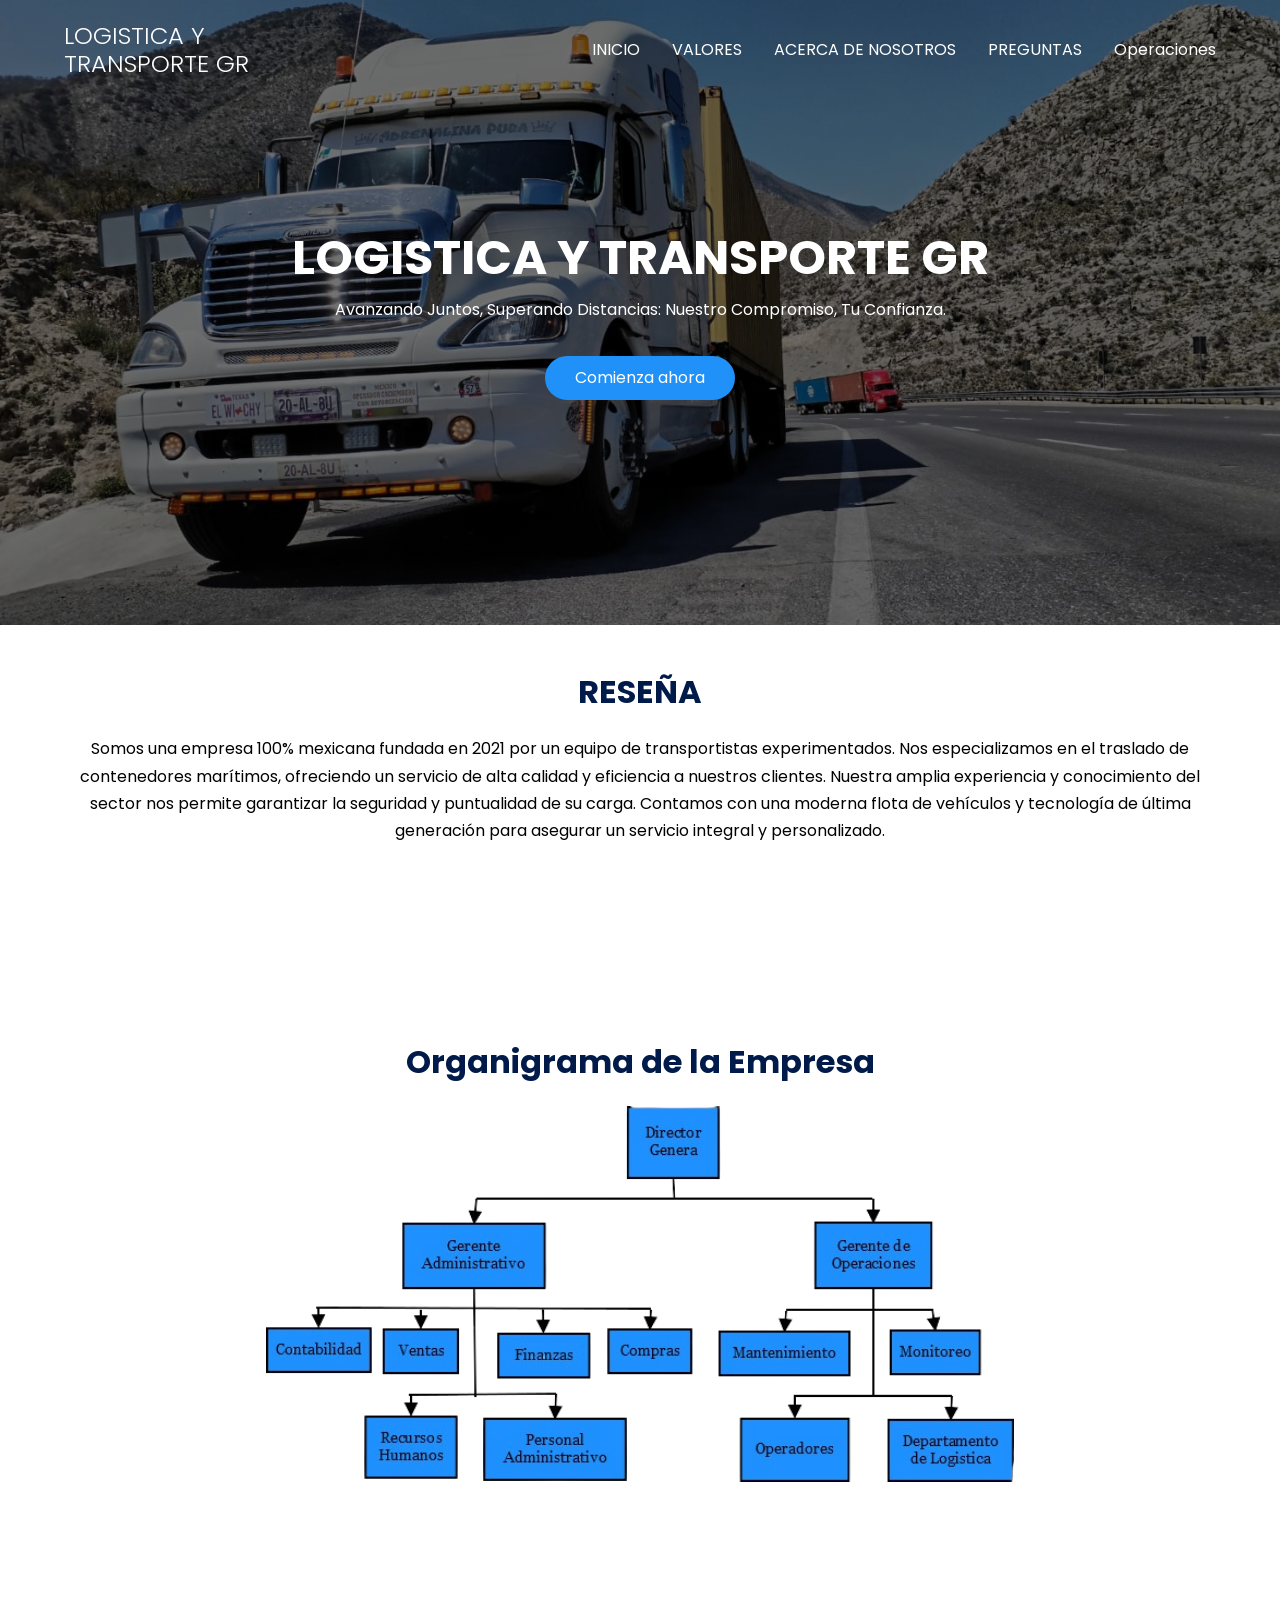
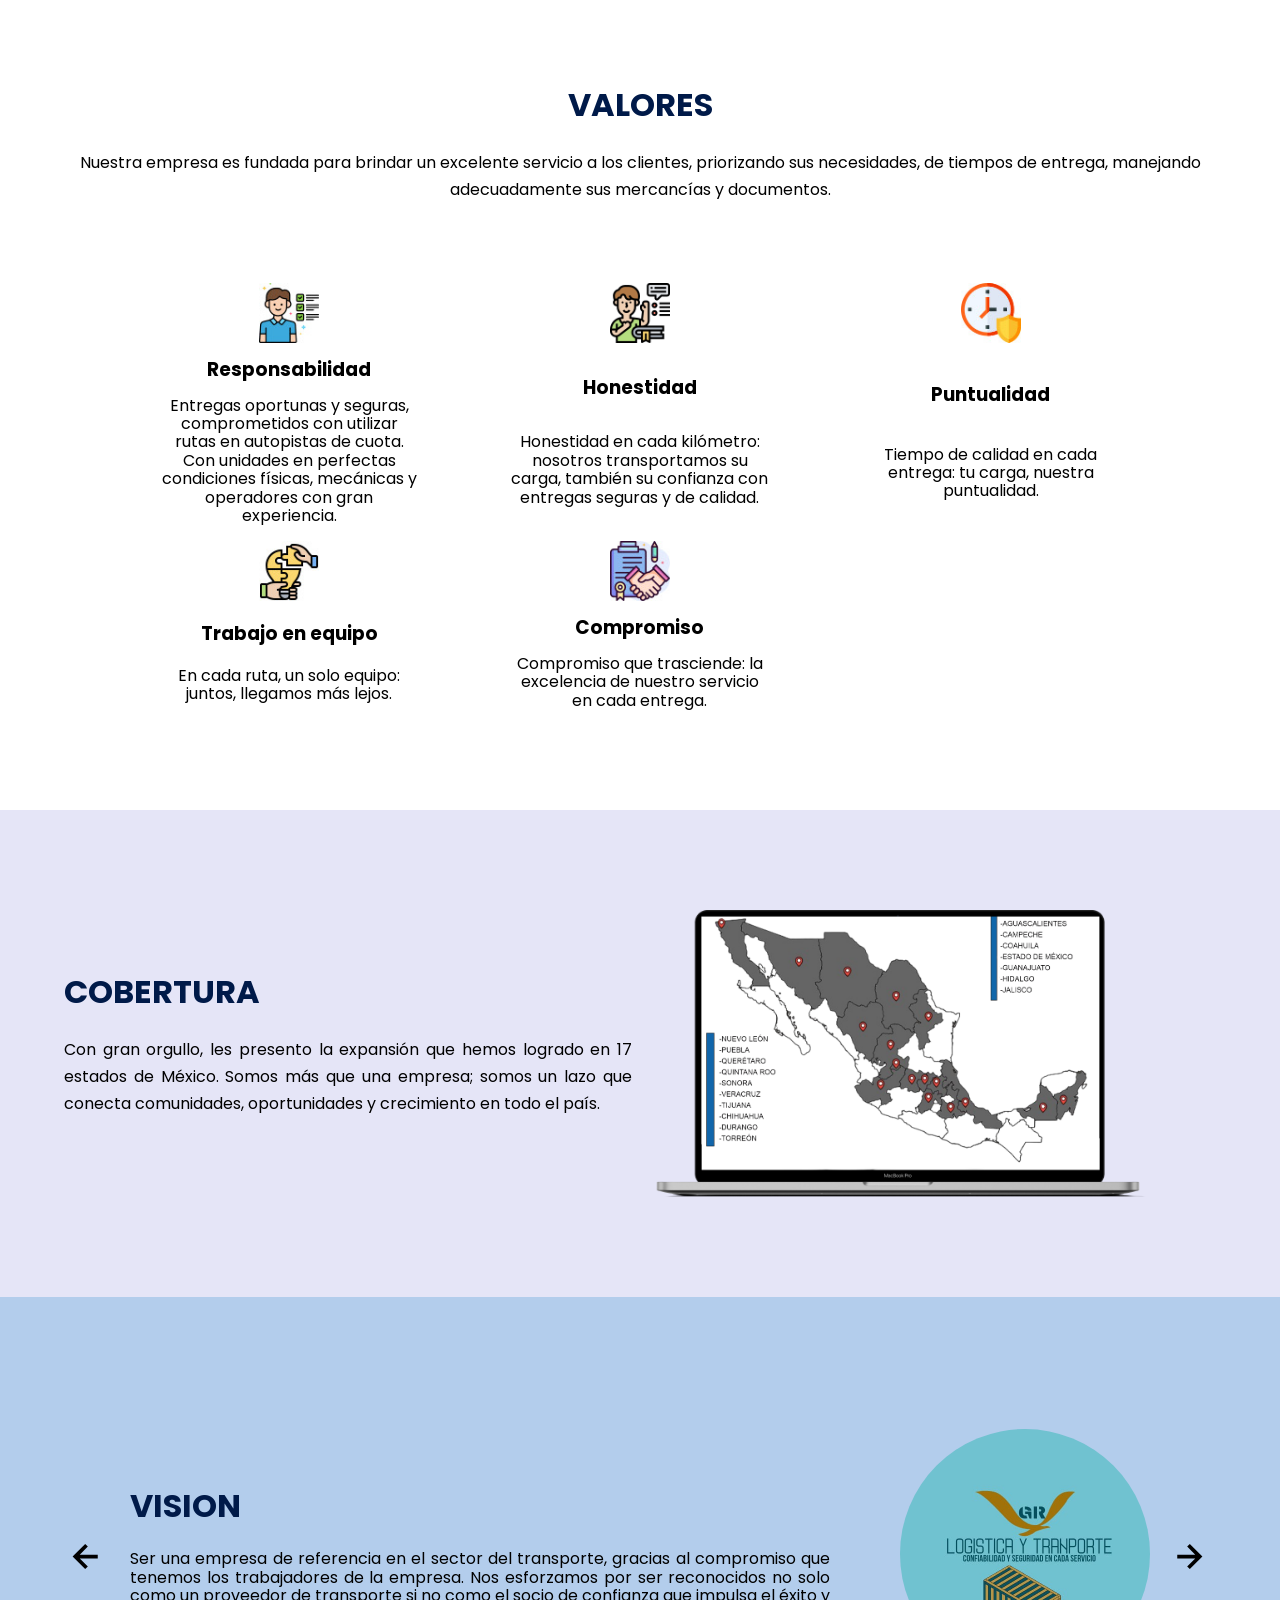
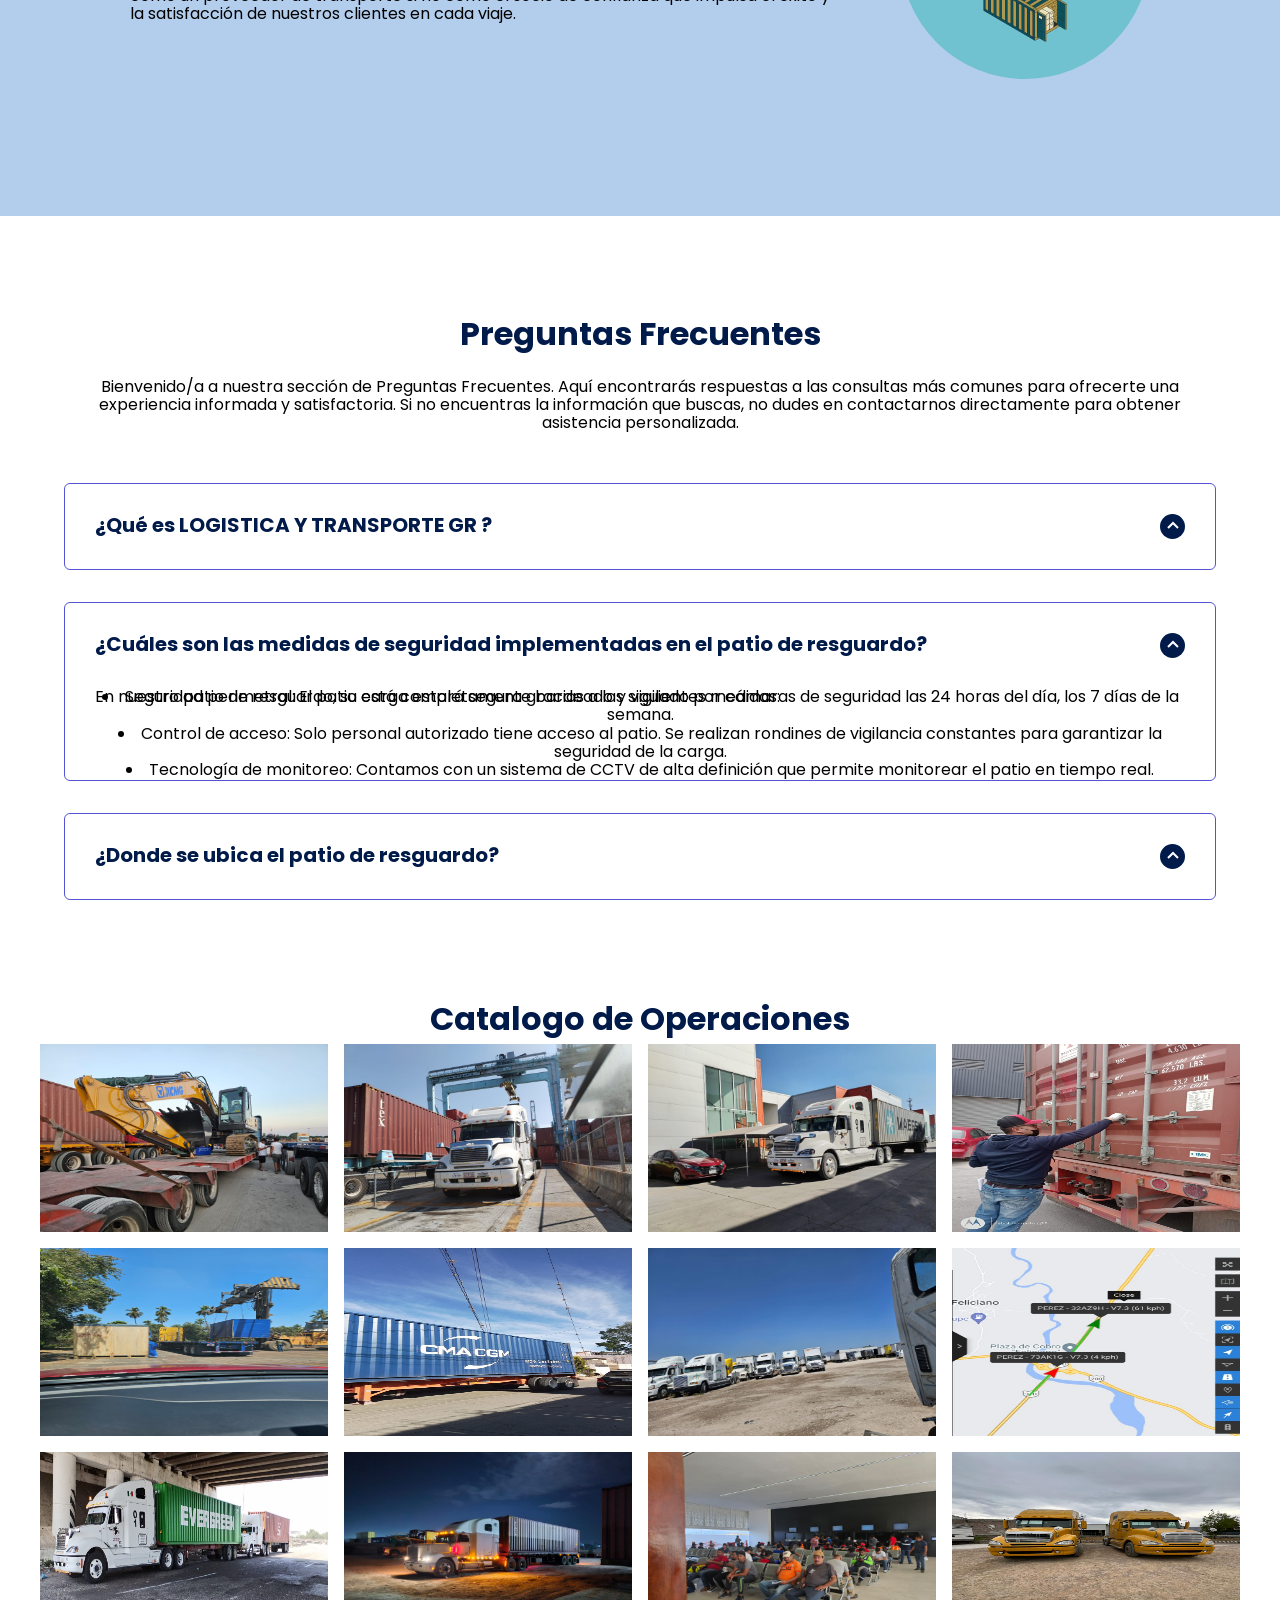
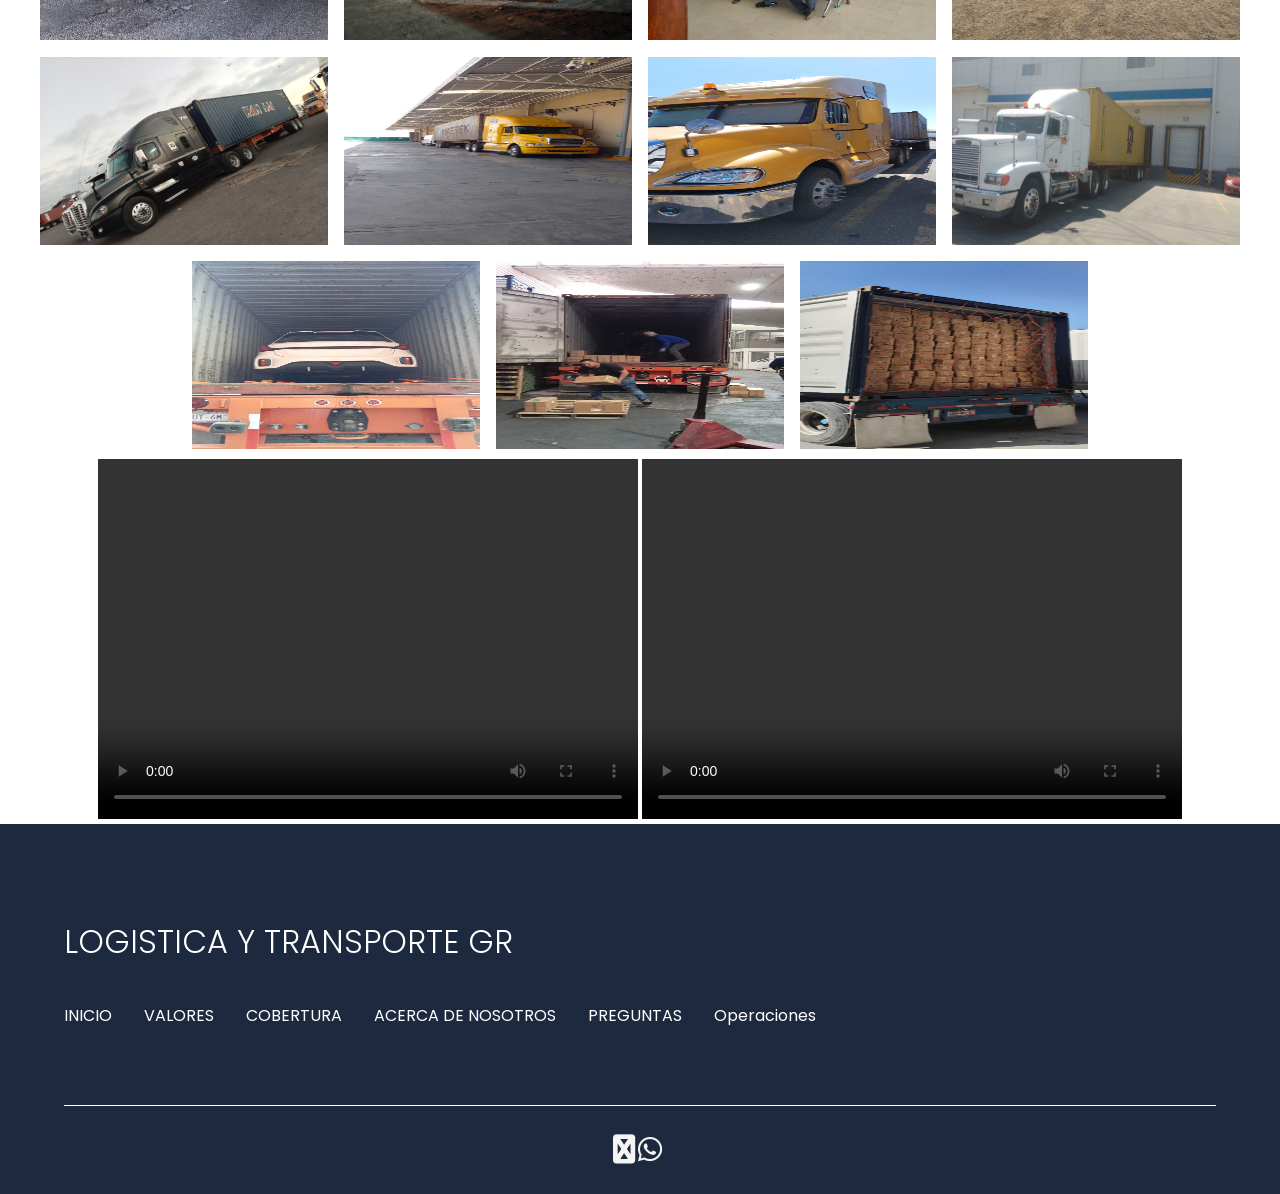
==== index.html @ f5052182 "Update index.html" ====
<!DOCTYPE html>
<html lang="es">

<head>
    <meta charset="UTF-8">
    <meta http-equiv="X-UA-Compatible" content="IE=edge">
<!-- *******  Font Awesome Icons Link  ******* -->
<link rel="stylesheet" href="https://cdnjs.cloudflare.com/ajax/libs/font-awesome/6.1.1/css/all.min.css"/>
    <meta name="viewport" content="width=device-width, initial-scale=1.0">
    <title>LOGISTICA Y TRANSPORTE GR</title>
    <link rel="shortcut icon" href="LOGO1.jpg" type="image/x-icon">
    <link rel="stylesheet" href="./css/normalize.css">
    <link rel="stylesheet" href="./css/estilos.css">
    <meta name="theme-color" content="#2091F9">

</head>

<body>
    <meta name="viewport" content="width=device-width, initial-scale=1.0">
    <header class="hero">
        <nav class="nav container">
            <div class="nav__logo">
                <h2 class="nav__title">LOGISTICA Y</h2>
                <h2 class="nav__title" style="text-align: center;">TRANSPORTE GR</h2> 
            </div>

            <ul class="nav__link nav__link--menu">
                <li class="nav__items">
                    <a href="#inicio1" class="nav__links">INICIO</a>
                </li>
                <li class="nav__items">
                    <a href="#valores1" class="nav__links">VALORES</a>
                </li>
                <li class="nav__items">
                    <a href="#OBJETIVOS1212" class="nav__links">ACERCA DE NOSOTROS</a>
                <li class="nav__items">
                    <a href="#preguntas23" class="nav__links">PREGUNTAS</a>
                </li>
                <li class="nav__items">
                    <a href="#holalaalala" class="nav__links">Operaciones</a>
                </li>

                <img src="./images/close.svg" class="nav__close">
            </ul>

            <div class="nav__menu">
                <img src="./images/menu.svg" class="nav__img">
            </div>
        </nav>
        <br>
        <section class="hero__container container" id="inicio1">
            <h1 class="hero__title">LOGISTICA Y TRANSPORTE GR</h1>
            <p class="hero__paragraph">Avanzando Juntos, Superando Distancias: Nuestro Compromiso, Tu Confianza.</p>
            <a href="https://wa.link/hdtkmk" target="_blank" class="cta">Comienza ahora</a>
        </section>
    </header>
    <br>
    <br>
    <br>
    <br>
    <!-- Seccion de valores -->
    <div class="paponas">
        <section class="container about" id="valoresdiego">
            <h2 class="subtitle">RESEÑA</h2>
            <p class="about__paragraph">Somos una empresa 100% mexicana fundada en 2021 por un equipo de transportistas experimentados.
                Nos especializamos en el traslado de contenedores marítimos, ofreciendo un servicio de alta calidad y eficiencia a nuestros clientes.
                Nuestra amplia experiencia y conocimiento del sector nos permite garantizar la seguridad y puntualidad de su carga.
                Contamos con una moderna flota de vehículos y tecnología de última generación para asegurar un servicio integral y personalizado.</p>
        </section>
    </div>
    <section class="container about" id="valoresdiego2">
        <h2 class="subtitle">Organigrama de la Empresa</h2>
        <img src="./gg.png" alt="" class="about-img"  id="ramirez" >
    </section>
    <main>
        <section class="container about" id="valores1">
            <h2 class="subtitle">VALORES</h2>
            <p class="about__paragraph">Nuestra empresa es fundada para brindar un excelente servicio a los clientes, priorizando sus necesidades, de tiempos de entrega, manejando adecuadamente sus mercancías y documentos.</p>

            <div class="about__main">
                <article class="about__icons">
                    <img src="icono.jpg" class="about__icon">
                    <h3 class="about__title">Responsabilidad</h3>
                    <p class="about__paragrah">Entregas oportunas y seguras, comprometidos con utilizar rutas en autopistas de cuota. Con unidades en perfectas condiciones físicas, mecánicas y operadores con gran experiencia.</p>
                </article>

                <article class="about__icons">
                    <img src="icono2.png" class="about__icon">
                    <h3 class="about__title">Honestidad</h3>
                    <p class="about__paragrah">Honestidad en cada kilómetro: nosotros transportamos su carga, también su confianza con entregas seguras y de calidad.</p>
                </article>

                <article class="about__icons">
                    <img src="icono3.jpg" class="about__icon">
                    <h3 class="about__title">Puntualidad</h3>
                    <p class="about__paragrah">Tiempo de calidad en cada entrega: tu carga, nuestra puntualidad.</p>
                </article>

                <article class="about__icons">
                    <img src="icono4.jpg" class="about__icon">
                    <h3 class="about__title">Trabajo en equipo</h3>
                    <p class="about__paragrah">En cada ruta, un solo equipo: juntos, llegamos más lejos.</p>
                </article>

                <article class="about__icons">
                    <img src="icono5.jpg" class="about__icon">
                    <h3 class="about__title">Compromiso</h3>
                    <p class="about__paragrah">Compromiso que trasciende: la excelencia de nuestro servicio en cada entrega.</p>
                </article>
            </div>
        </section>

        <section class="knowledge" id="COBERTURA1">
            <div class="knowledge__container container">
                <div class="knowledege__texts">
                    <h2 class="subtitle">COBERTURA</h2>
                    <p class="knowledge__paragraph">Con gran orgullo, les presento la expansión que hemos logrado en 17 estados de México. Somos más que una empresa; somos un lazo que conecta comunidades, oportunidades y crecimiento en todo el país.</p>
                </div>

                <figure class="knowledge__picture">
                    <img src="./images/macbook .png" class="knowledge__img">
                </figure>
            </div>
        </section>

        <SEction id="OBJETIVOS1212"></SEction>
        <section class="testimony">
            <div class="testimony__container container">
                <img src="./images/leftarrow.svg" class="testimony__arrow" id="before">

                <section class="testimony__body" data-id="1" >
                    <div class="testimony__texts" >
                        <h2 class="subtitle" >OBJETIVOS</h2>
                        <p class="testimony__review">
                            <ul>
                                <li>Nos destacamos por ofrecer un alto servicio de transporte con un estándar elevado de calidad, experiencia y compromiso.</li>
                                <li>Brindar soluciones a nuestros clientes con una alta seguridad y un gran compromiso para proporcionar mejores servicios de transporte de una manera profesional.</li>
                                <li>Satisfacer la demanda y requerimientos cubriendo las necesidades del cliente brindando un trato personalizado para que cumplan sus objetivos.</li>
                                <li>Apoyar a nuestro personal capacitando constantemente para brindar un excelente servicio desde su origen hasta su destino final.</li>
                            </ul>
                        </p>
                    </div>

                    <figure class="testimony__picture">
                        <img src="./images/LOGO.jpg" class="testimony__img">
                    </figure>
                </section>

                <section class="testimony__body testimony__body--show" data-id="2">
                    <div class="testimony__texts" id="vision23">
                        <h2 class="subtitle">VISION</h2>
                        <p class="testimony__review">Ser una empresa de referencia en el sector del transporte, gracias al compromiso que tenemos los trabajadores de la empresa. Nos esforzamos por ser reconocidos no solo como un proveedor de transporte si no como el socio de confianza que impulsa el éxito y la satisfacción de nuestros clientes en cada viaje.</div>

                            <figure class="testimony__picture">
                                <img src="./images/LOGO.jpg" class="testimony__img">
                            </figure>
                </section>

                <section class="testimony__body" data-id="3">
                    <div class="testimony__texts" id="misión1">
                        <h2 class="subtitle">MISION</h2>
                        <p class="testimony__review">Nuestra misión es superar nuestras expectativas ofreciendo soluciones de transporte confiable y eficaz que contribuyan al éxito y al bienestar de nuestros clientes manteniendo siempre un compromiso inquebrantable con excelencia en cada trayecto. Para así poder mantener nuestra misma filosofía proporcionando un mejor servicio al cliente.</p>
                    </div>

                    <figure class="testimony__picture">
                        <img src="./images/LOGO.jpg" class="testimony__img">
                    </figure>
                </section>

                <section class="testimony__body" data-id="4">
                    <div class="testimony__texts">
                        <h2 class="subtitle">NUESTRAS UNIDADES</h2>
                        <ul>
                            <li>15 tractocamiones sencillos con permiso para transporte foraneo.</li>
                            <li>2 unidades de burreo.</li>
                            <li>Portacontenedores de 20 y 40 pies.</li>
                            <li>Chasis de 40’DC’ y 40 ’DC’.</li>
                            <li>Plataformas 40 de 20 y 40 pies.</li>
                            <li>Caja seca de 3.5.</li>
                            <li>Manejos de mercancías desde cualquier punto de la República Mexicana.</li>
                            <li>Recolección de mercancías.</li>
                            <li>GPS- abierto 24 horas.</li>
                            <li>Seguros y Cobertura amplia</li>
                            <li>Físico mecánicos al día.</li>
                            <li>Permiso para residuos peligrosos.</li>
                            <li>Operadores capacitados con amplia experiencia tanto en manejo en ruta como en trato con clientes.</li>
                        </ul>
                    </div>

                    <figure class="testimony__picture">
                        <img src="./images/LOGO.jpg" class="testimony__img">
                    </figure>
                </section>

                <img src="./images/rightarrow.svg" class="testimony__arrow" id="next">
            </div>
        </section>

        <section class="questions container" id="preguntas23">
            <h2 class="subtitle">Preguntas Frecuentes</h2>
            <p class="questions__paragraph">Bienvenido/a a nuestra sección de Preguntas Frecuentes. Aquí encontrarás respuestas a las consultas más comunes para ofrecerte una experiencia informada y satisfactoria. Si no encuentras la información que buscas, no dudes en contactarnos directamente para obtener asistencia personalizada.</p>

            <section class="questions__container">
                <article class="questions__padding">
                    <div class="questions__answer">
                        <h3 class="questions__title">¿Qué es LOGISTICA Y TRANSPORTE GR ?
                            <span class="questions__arrow">
                                <img src="./images/arrow.svg" class="questions__img">
                            </span>
                        </h3>

                        <p class="questions__show">Es una empresa mexicana constituida dedica 
                            al autotrasporte público federal de carga, ubicada en la ciudad y puerto de Lázaro 
                            Cárdenas,Michoacán. Conformada por un grupo de Transportistas con amplia 
                            experiencia y unidades para brindar un excelente servicio basado en puntualidad,
                            honestidad, trabajo en equipo y compromiso para satisfacer las 
                            necesidades y requerimientos de nuestros clientes dando un servicio de calidad.</p>
                    </div>
                </article>

                <article class="questions__padding">
                    <div class="questions__answer">
                        <h3 class="questions__title">¿Cuáles son las medidas de seguridad implementadas en el patio de resguardo?
                            <span class="questions__arrow">
                                <img src="./images/arrow.svg" class="questions__img">
                            </span>
                        </h3>

                        <p class="questions__show">En nuestro patio de resguardo, su carga estará segura gracias a las siguientes medidas:</p>
                        <li>Seguridad perimetral: El patio está completamente bardeado y vigilado por cámaras de seguridad las 24 horas del día, los 7 días de la semana.</li>
                        <li>Control de acceso: Solo personal autorizado tiene acceso al patio. Se realizan rondines de vigilancia constantes para garantizar la seguridad de la carga.</li>
                        <li>Tecnología de monitoreo: Contamos con un sistema de CCTV de alta definición que permite monitorear el patio en tiempo real.</li>
                    </div>
                </article>

                <article class="questions__padding">
                    <div class="questions__answer">
                        <h3 class="questions__title">¿Donde se ubica el patio de resguardo?
                            <span class="questions__arrow">
                                <img src="./images/arrow.svg" class="questions__img">
                            </span>
                        </h3>

                        <p class="questions__show">El patio de resguardio se encuentra ubicado en el <a href="https://maps.app.goo.gl/dAeTRnkXnUuELPqo9" target="_blank">MAOSA LAZARO CARDENAS.</a></p>
                    </div>
                </article>
            </section>
        </section>
    </main>

    <section class="juan2" id="holalaalala">
        <div class="pepe1" id="pepejuan">
            <h1 id="letrape">Catalogo de Operaciones</h1>
            <img src="cliente1.png" alt="" class="img23">
            <img src="cliente2.png" alt="" class="img23">
            <img src="cliente3.png" alt="" class="img23">
            <img src="cliente4.png" alt="" class="img23">
            <img src="cliente5.png" alt="" class="img23">
            <img src="cliente6.png" alt="" class="img23">
            <img src="cliente7.png" alt="" class="img23">
            <img src="cliente8.png" alt="" class="img23">
            <img src="cliente9.png.jpg" alt="" class="img23">
            <img src="./cliente11.png" alt="" class="img23">
            <img src="./cliente12.jpg" alt="" class="img23">
            <img src="./cliente15.jpg" alt="" class="img23">
            <img src="./cliente16.jpg" alt="" class="img23">
            <img src="./cliente17.jpg" alt="" class="img23">
            <img src="./cliente18.jpg" alt="" class="img23">
            <img src="./cliente19.jpg" alt="" class="img23">
            <img src="./cliente20.jpg" alt="" class="img23">
            <img src="./cliente21.jpg" alt="" class="img23">
            <img src="./cliente22.jpg" alt="" class="img23">
            <br>
            <video width="540" height="360" controls>
                <source src="./cliente10.mp4" type="video/mp4">
            </video>
            <video width="540" height="360" controls>
                <source src="./cliente14.mp4" type="video/mp4">
            </video>
        </div>
    </SEction>

    <footer class="footer">
        <section class="footer__container container" >
            <nav class="nav nav--footer">
                <h2 class="footer__title">LOGISTICA Y TRANSPORTE GR</h2>

                <ul class="nav__link nav__link--footer">
                    <li class="nav__items">
                        <a href="#inicio1" class="nav__links">INICIO</a>
                    </li>
                    <li class="nav__items">
                        <a href="#valores1" class="nav__links">VALORES</a>
                    </li>
                    <li class="nav__items">
                        <a href="#COBERTURA1" class="nav__links">COBERTURA</a>
                    </li>
                    <li class="nav__items">
                        <a href="#OBJETIVOS1212" class="nav__links">ACERCA DE NOSOTROS</a>
                    <li class="nav__items">
                        <a href="#preguntas23" class="nav__links">PREGUNTAS</a>
                    </li>
                    <li class="nav__items">
                        <a href="#holalaalala" class="nav__links">Operaciones</a>
                    </li>
                </ul>
            </nav>

        </section>

        <section class="footer__copy container">
            <div class="footer__social">
                <a href="https://maps.app.goo.gl/NY2uGMu16dkNPGiZ9" target="_blank" class="footer__img"><i class="fa-brands fas fa-map-marked-alt"></i></a>
                <a href="https://wa.link/hdtkmk" target="_blank" class="footer__img"><i class="fa-brands fab fa-whatsapp"></i></a>
                <a href="" target="_blank" class="footer__img"><i class="fa-brands fab fa-facebowok"></i></a>
            </div>

        </section>
    </footer>

    <script src="./js/slider.js"></script>
    <script src="./js/questions.js"></script>
    <script src="./js/menu.js"></script>
</body>

</html>
---- css/estilos.css ----
@import url('https://fonts.googleapis.com/css2?family=Poppins:wght@300;400;600;700&display=swap');
/* Estilos generales */

@media (max-width: 800px) {
    /* Estilos específicos para pantallas de hasta 800px de ancho */
  }
  
  @media (max-width: 600px) {
    /* Estilos específicos para pantallas de hasta 600px de ancho */
  }
  
:root {
    --padding-container: 100px 0;
    --color-title: #001A49;
}

body {
    font-family: 'Poppins', sans-serif;
    text-align: justify;
}

.container {
    width: 90%;
    max-width: 1200px;
    margin: 0 auto;
    overflow: hidden;
    padding: var(--padding-container);
}

/*inicioportafolio*/

/*inicioportafolio*/

.hero {
    width: 100%;
    height: 100vh;
    min-height: 500px;
    max-height: 500px;
    position: relative;
    display: grid;
    grid-template-rows: 100px 1fr;
    color: #fff;
}

.hero::before {
    content: "";
    position: absolute;
    top: 0;
    left: 0;
    width: 100% ;
    height: 125%;
    background-image: linear-gradient(180deg, #0000008c 0%, #0000008c 100%), url('../images/portada.jpg');
    background-size: cover;
    z-index: -1;
    
}


/* Nav */

.nav {
    --padding-container: 0;
    height: 100%;
    display: flex;
    align-items: center;
}

.nav__title {
    font-weight: 300;
}

.nav__link {
    margin-left: auto;
    padding: 0;
    display: grid;
    grid-auto-flow: column;
    grid-auto-columns: max-content;
    gap: 2em;
    
}

.nav__items {
    list-style: none;
}

.nav__links {
    color: #fff;
    text-decoration: none;
}

.nav__menu {
    margin-left: auto;
    cursor: pointer;
    display: none;
}
.nav__img {
    display: block;
    width: 30px;
}


.nav__close {
    display: var(--show, none);
}



/* Hero container */

.hero__container {
    max-width: 800px;
    --padding-container: 0;
    display: grid;
    grid-auto-rows: max-content;
    align-content: center;
    gap: 1em;
    padding-bottom: 100px;
    text-align: center;
}

.hero__title {
    font-size: 3rem;
}

.hero__paragraph {
    margin-bottom: 20px;
}

.cta {
    display: inline-block;
    background-color: #2091F9;
    justify-self: center;
    color: #fff;
    text-decoration: none;
    padding: 13px 30px;
    border-radius: 32px;
}

/* About */

.about {
    text-align: center;
}

.subtitle {
    color: var(--color-title);
    font-size: 2rem;
    margin-bottom: 25px;
}


.about__paragraph {
    line-height: 1.7;
}

.about__main {
    padding-top: 80px;
    display: grid;
    width: 90%;
    margin: 0 auto;
    gap: 1em;
    overflow: hidden;
    grid-template-columns: repeat(auto-fit, minmax(260px, auto));
}


.about__icons {
    display: grid;
    gap: 1em;
    justify-items: center;
    width: 260px;
    overflow: hidden;
    margin: 0 auto;
}

/* tamao icono */
.about__icon {
    width: 60px;
}

/* Knowledge */

.knowledge {
    background-color: #e5e5f7;
    background-image: radial-gradient(#444cf7 0.5px, transparent 0.5px), radial-gradient(#444cf7 0.5px, #e5e5f7 0.5px);
    background-size: 20px 20px;
    background-position: 0 0, 10px 10px;
    overflow: hidden;
}

.knowledge__container{
    display: grid;
    grid-template-columns: 1fr 1fr;
    gap: 1em;
    align-items: center;
}

.knowledge__picture{
    max-width: 500px;
}

.knowledge__paragraph{
    line-height: 1.7;
    margin-bottom: 15px;
}

.knowledge__img{
    width: 100%;
    display: block;
}





/* Testimony */

.testimony{
    background-color: #b3cdec;
}

.testimony__container{
    display: grid;
    grid-template-columns: 50px 1fr 50px;
    gap: 1em;
    align-items: center;
}

.testimony__body{
    display: grid;
    grid-template-columns: 1fr max-content;
    justify-content: space-between;
    align-items: center;
    gap: 2em;
    grid-column: 2/3;
    grid-row: 1/2;
    opacity: 0;
    pointer-events: none;
}


.testimony__body--show{
    pointer-events: unset;
    opacity: 1;
    transition: opacity 1.5s ease-in-out;
}

.testimony__img{
    width: 250px;
    height: 250px;
    border-radius: 50%;
    object-fit: cover;
    object-position: 50% 30%;
}

.testimony__texts{
    max-width: 700px;
}

.testimony__course{
    background-color: royalblue;
    color: #fff;
    display: inline-block;
    padding: 5px;
}

.testimony__arrow{
    width: 90%;
    cursor: pointer;
}

/* Questions */

.questions{
    text-align: center;
}

.questions__container{
    display: grid;
    gap: 2em;
    padding-top: 50px;
    padding-bottom: 1px;
}

.questions__padding{
    padding: 0;
    transition: padding .3s;
    border: 1px solid #5454D4;
    border-radius: 6px;
}

.questions__padding--add{
    padding-bottom: 30px;
}

.questions__answer{
    padding: 0 30px 0;
    overflow: hidden;
}

.questions__title{
    text-align: left;
    display: flex;
    font-size: 20px;
    padding: 30px 0 30px;
    cursor: pointer;
    color: var(--color-title);
    justify-content: space-between;
}

.questions__arrow{
    border-radius: 50%;
    background-color: var(--color-title);
    width: 25px;
    height: 25px;
    display: flex;
    justify-content: center;
    align-items: center;
    align-self: flex-end;
    margin-left: 10px;
    transition:  transform .3s;
}

.questions__arrow--rotate{
    transform: rotate(180deg);
}

.questions__show{
    text-align: left;
    height: 0;
    transition: height .3s;
}

.questions__img{
    display: block;
}

.questions__copy{
    width: 60%;
    margin: 0 auto;
    margin-bottom: 30px;
}

.fa-brands{
   color: #f4f4f4;
   font-size: 28px;
	padding-right: center;
	transition: 0.4s;
}
/* cLIENTES */
section .pepe1{
    text-align: center;
}
#letrape{
    color: #001A49;
}
.img23{
    padding: 6px;
    border: #ff0000;
    width: 300px;  /* Ancho deseado */
    height: 200px; /* Altura deseada */
}

/* cLIENTES FINAL*/

/* Footer */

.footer{
    background-color: #1D293F;
}

.footer__title{
    font-weight: 300;
    font-size: 2rem;
    margin-bottom: 30px;
}

.footer__title, .footer__newsletter{
    color: #fff;
}


.footer__container{
    display: flex;
    justify-content: space-between;
    align-items: center;
    border-bottom: 1px solid #fff;
    padding-bottom: 60px;
}

.nav--footer{
    padding-bottom: 20px;
    display: grid;
    gap: 1em;
    grid-auto-flow: row;
    height: 100%;
}

.nav__link--footer{
    display: flex;
    margin: 0;
    margin-right: 20px;
    flex-wrap: wrap;
}

.footer__inputs{
    margin-top: 10px;
    display: flex;
    overflow: hidden;
}

.footer__input{
    background-color: #fff;
    height: 50px;
    display: block;
    padding-left: 10px;
    border-radius: 6px;
    font-size: 1rem;
    outline: none;
    border: none;
    margin-right: 16px;
}

.footer__submit{
    margin-left: auto;
    display: inline-block;
    height: 50px;
    padding: 0 20px ;
    background-color: #2091F9;
    border: none;
    font-size: 1rem;
    color: #fff;
    border-radius: 6px;
    cursor: pointer;
}

.footer__copy{
    --padding-container: 30px 0;
    text-align: center;
    color: #fff;
}

.footer__copyright{
    font-weight: 300;
}

.footer__icons{
    margin-bottom: 10px;
}

.footer__img{
    width: 30px;
}
#diegopues{
    width: 500px;
}
#ramirez{
    width:  65%;
}
.diegosawss{
    width: 10111px;
}

/* Media queries */

@media (max-width:800px){
    .nav__menu{
        display: block;
    }

    .nav__link--menu{
        position: fixed;
        background-color: #000;
        top: 0;
        left: 0;
        height: 100%;
        width: 100%;
        display: flex;
        flex-direction: column;
        justify-content: space-evenly;
        align-items: center;
        z-index: 100;
        opacity: 0;
        pointer-events: none;
        transition: .7s opacity;
    }

    .nav__link--show{
        --show: block;
        opacity:1 ;
        pointer-events: unset;
    }

    .nav__close{
        position: absolute;
        top: 30px;
        right: 30px;
        width: 30px;
        cursor: pointer;
    }

    .hero__title{
        font-size: 2.5rem;
    }


    .about__main{
        gap: 2em;
    }

    .about__icons:last-of-type{
        grid-column: 1/-1;
    }


    .knowledge__container{
        grid-template-columns: 1fr;
        grid-template-rows: max-content 1fr;
        gap: 3em;
        text-align: center;
    }

    .knowledge__picture{
        grid-row: 1/2;
        justify-self: center;
    }

    .testimony__container{
        grid-template-columns: 30px 1fr 30px;
    }

    .testimony__body{
        grid-template-columns: 1fr;
        grid-template-rows: max-content max-content;
        gap: 3em;
        justify-items:center ;
    }


    .testimony__img{
        width: 200px;
        height: 200px;
        
    }

    .questions__copy{
        width: 100%;
    }

    .footer__container{
        flex-wrap: wrap;
    }

    .nav--footer{
        width: 100%;
        justify-items: center;
    }

    .nav__link--footer{
        width: 100%;
        justify-content: space-evenly;
        margin: 0;
    }

    .footer__form{
        width: 100%;
        justify-content: space-evenly;
    }

    .footer__input{
        flex: 1;
    }
    #diegopues{
        width: 100%;
    }
    #ramirez{
        width:  100%;
    }
    #ramirez{
        width:  80%;
    }

}

@media (max-width:600px){
    .hero__title{
        font-size: 2rem;
    }

    #diegopues{
        width: 100%;
    }
    #ramirez{
        width:  100%;
    }
    .hero__paragraph{
        font-size: 1rem;
    }

    .subtitle{
        font-size: 1.8rem;
    }

    .price__element{
        width: 90%;
    }

    .price__element--best{
        width: 90%;
        /* padding: 40px; */
    }

    .price__price{
        font-size: 2rem;
    }

    .testimony{
        --padding-container: 60px 0;
    }

    .testimony__container{
        grid-template-columns: 28px 1fr 28px;
        gap: .9em;
    }

    .testimony__arrow{
        width: 100%;
    }

    .testimony__course{
        margin-top: 15px;
    }

    .questions__title{
        font-size: 1rem;
    }

    .footer__title{
        justify-self: start;
        margin-bottom: 15px;
    }

    .nav--footer{
        padding-bottom: 60px;
    }

    .nav__link--footer{
        justify-content: space-between;
    }

    .footer__inputs{
        flex-wrap: wrap;
    }

    .footer__input{
        flex-basis: 100%;
        margin: 0;
        margin-bottom: 16px;
    }

    .footer__submit{
        margin-right: auto;
        margin-left: 0;
        

        /* 
        margin:0;
        width: 100%;
        */
    }
}
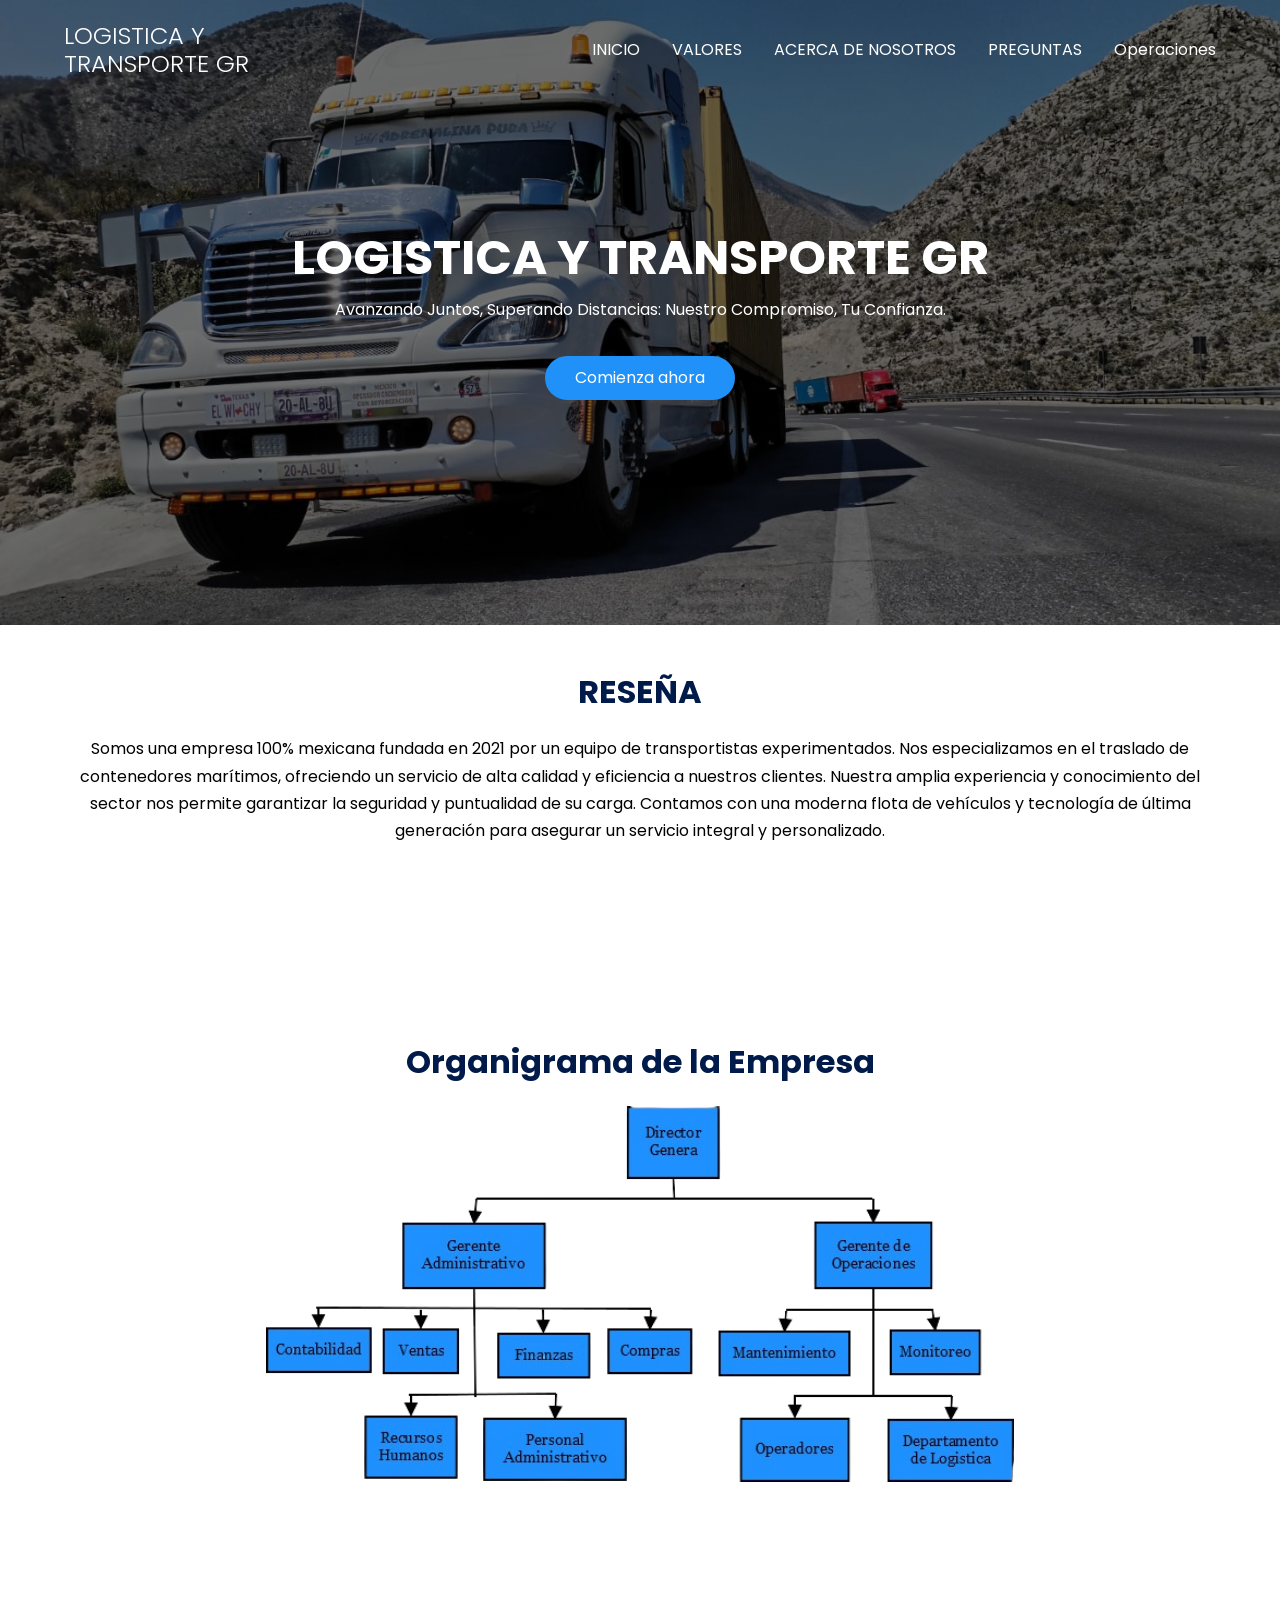
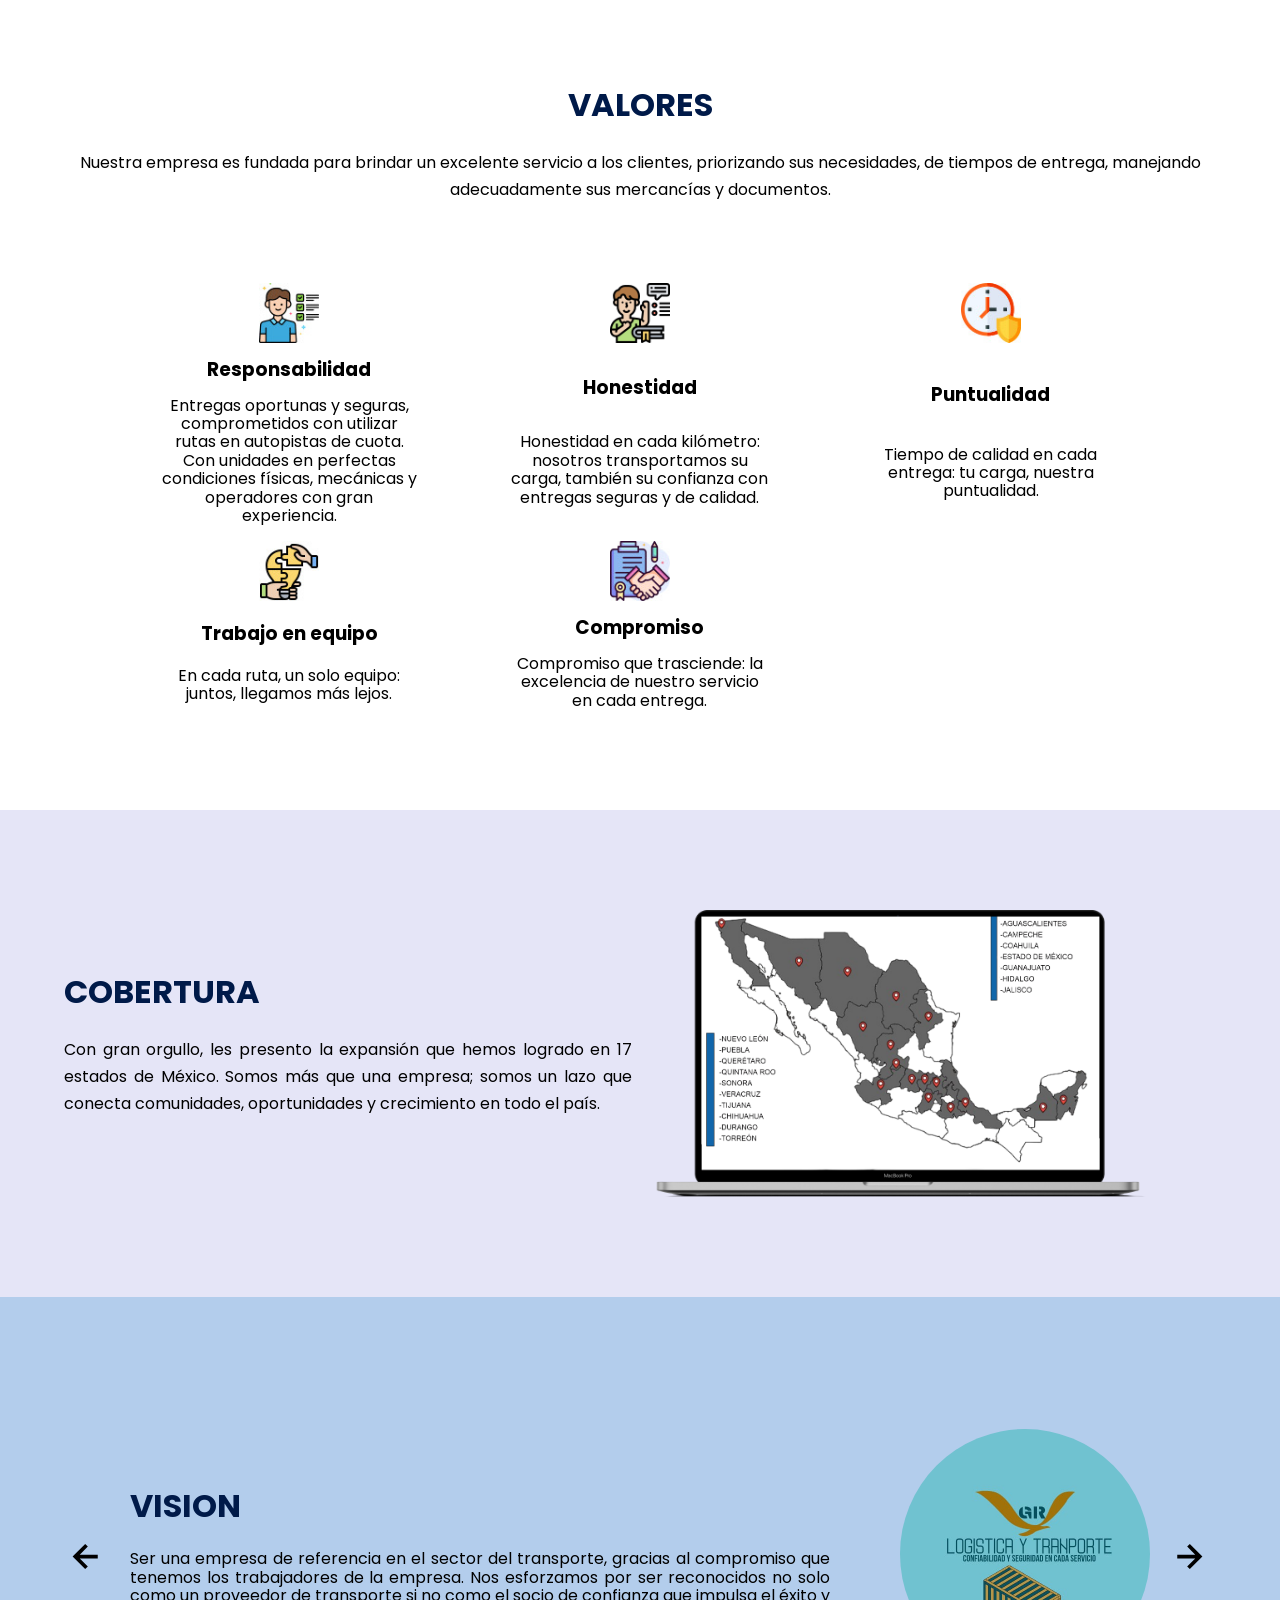
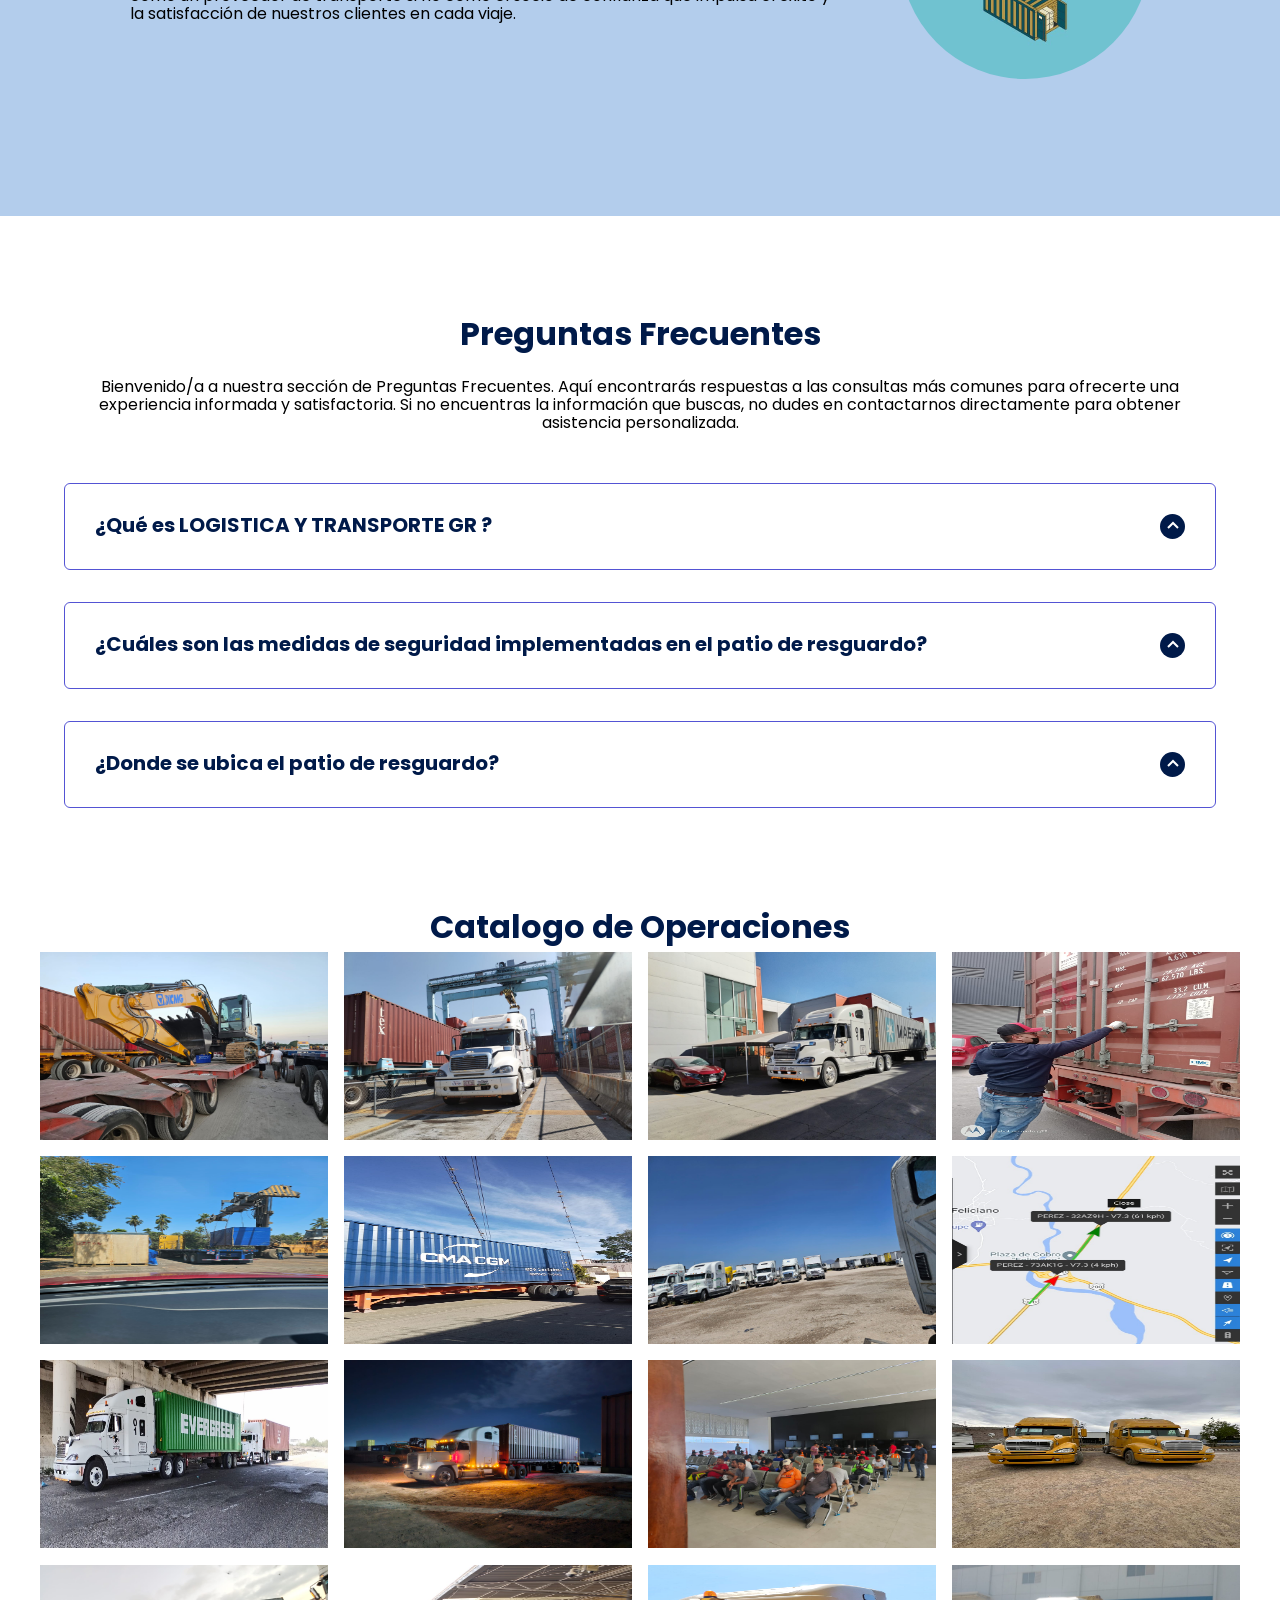
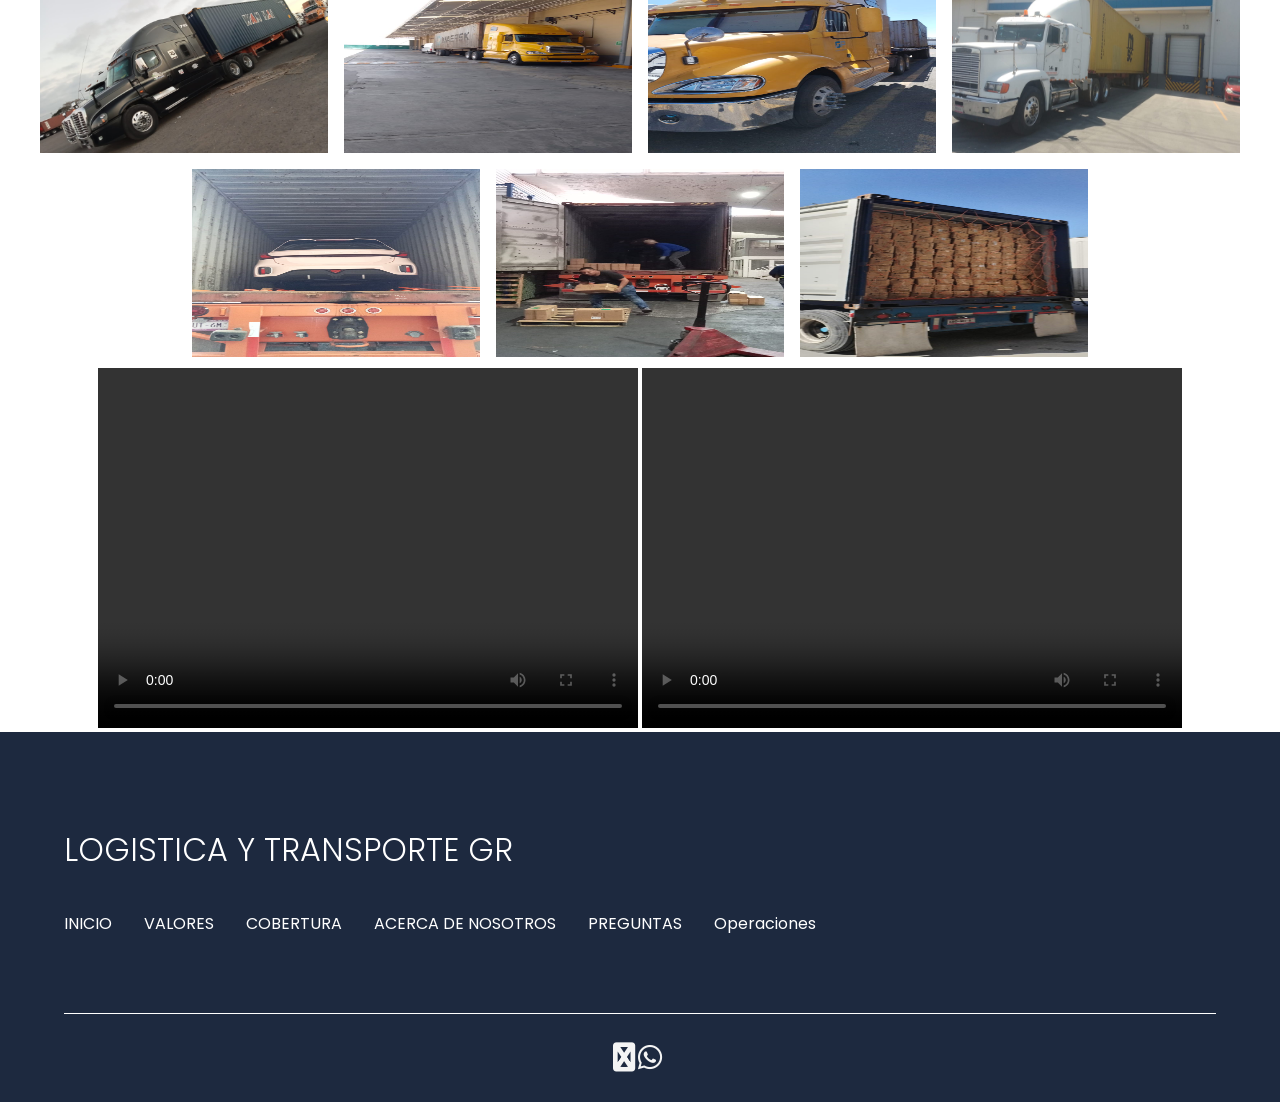
==== commit 89015251: "Update index.html" ====
--- a/index.html
+++ b/index.html
@@ -227,9 +227,9 @@
                         </h3>
 
                         <p class="questions__show">En nuestro patio de resguardo, su carga estará segura gracias a las siguientes medidas:</p>
-                        <li>Seguridad perimetral: El patio está completamente bardeado y vigilado por cámaras de seguridad las 24 horas del día, los 7 días de la semana.</li>
-                        <li>Control de acceso: Solo personal autorizado tiene acceso al patio. Se realizan rondines de vigilancia constantes para garantizar la seguridad de la carga.</li>
-                        <li>Tecnología de monitoreo: Contamos con un sistema de CCTV de alta definición que permite monitorear el patio en tiempo real.</li>
+                        <li class="questions__show">Seguridad perimetral: El patio está completamente bardeado y vigilado por cámaras de seguridad las 24 horas del día, los 7 días de la semana.</li>
+                        <li class="questions__show">Control de acceso: Solo personal autorizado tiene acceso al patio. Se realizan rondines de vigilancia constantes para garantizar la seguridad de la carga.</li>
+                        <li class="questions__show">Tecnología de monitoreo: Contamos con un sistema de CCTV de alta definición que permite monitorear el patio en tiempo real.</li>
                     </div>
                 </article>
 
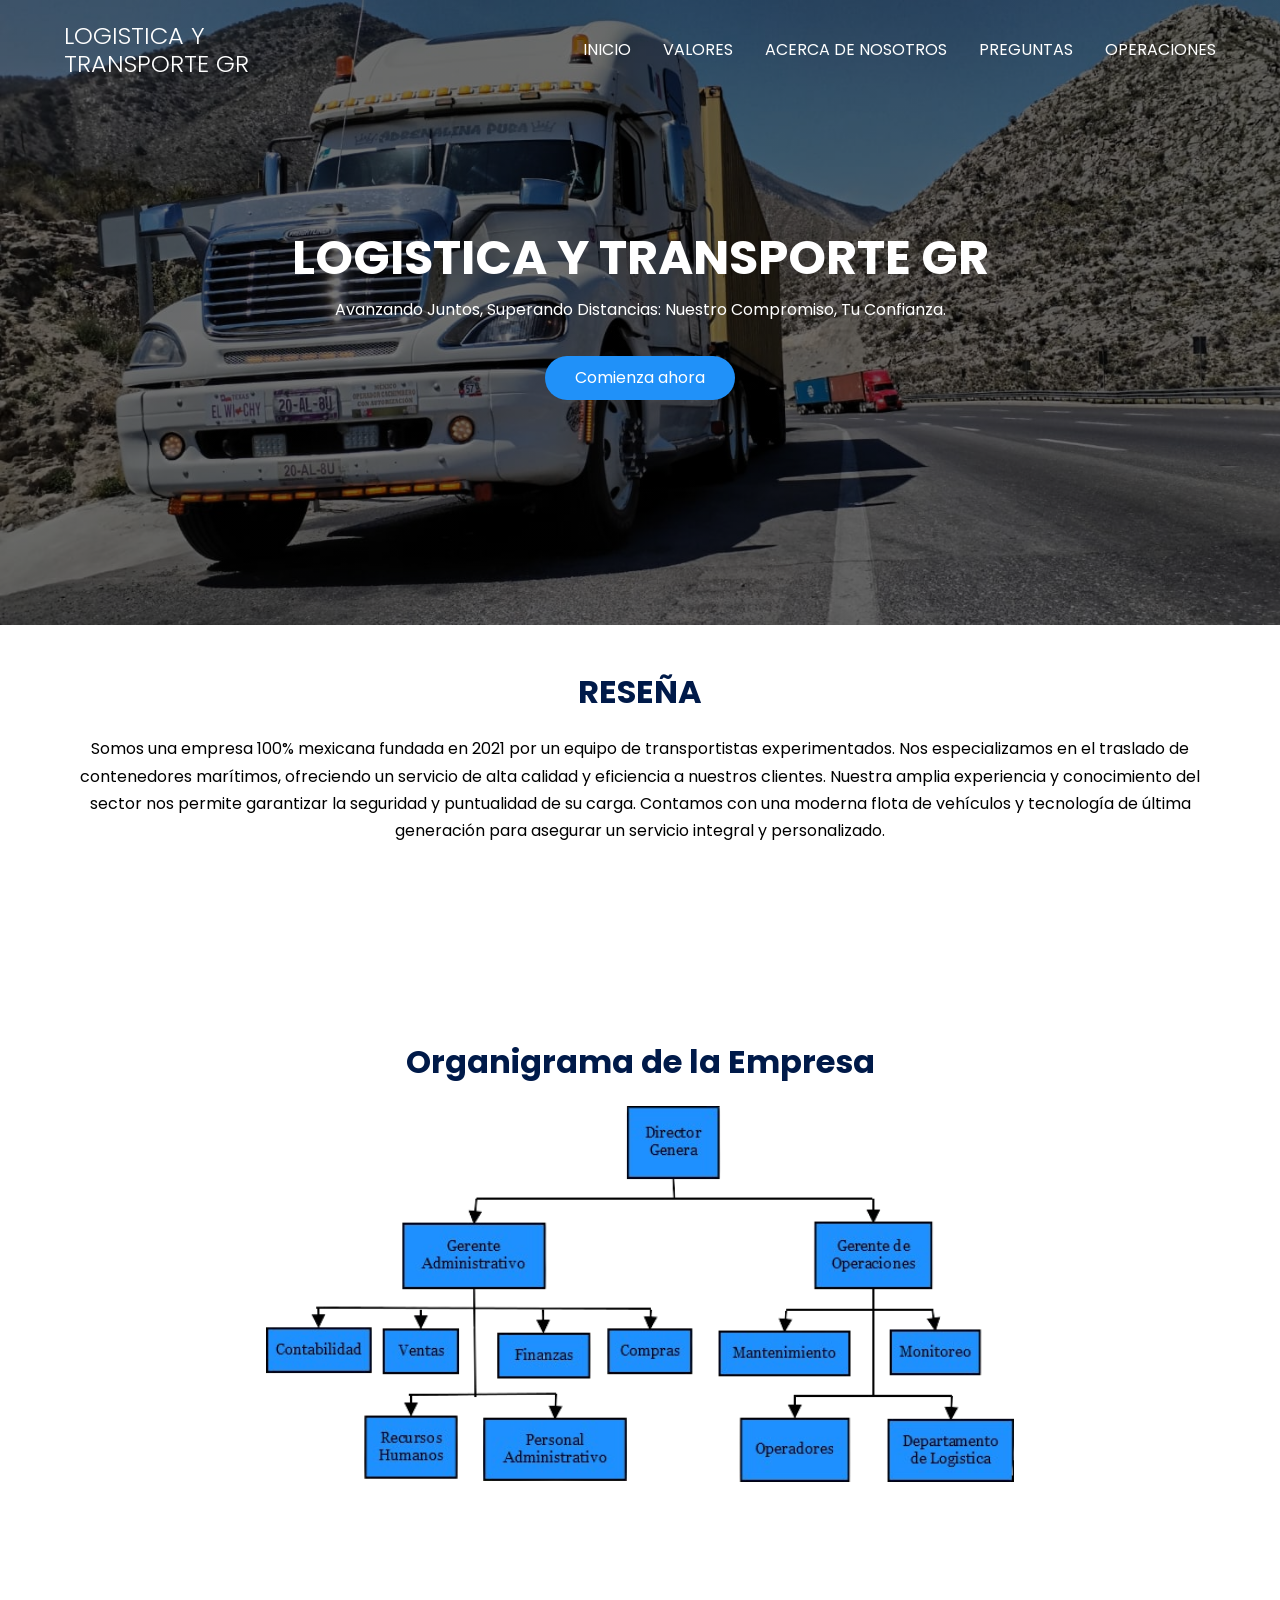
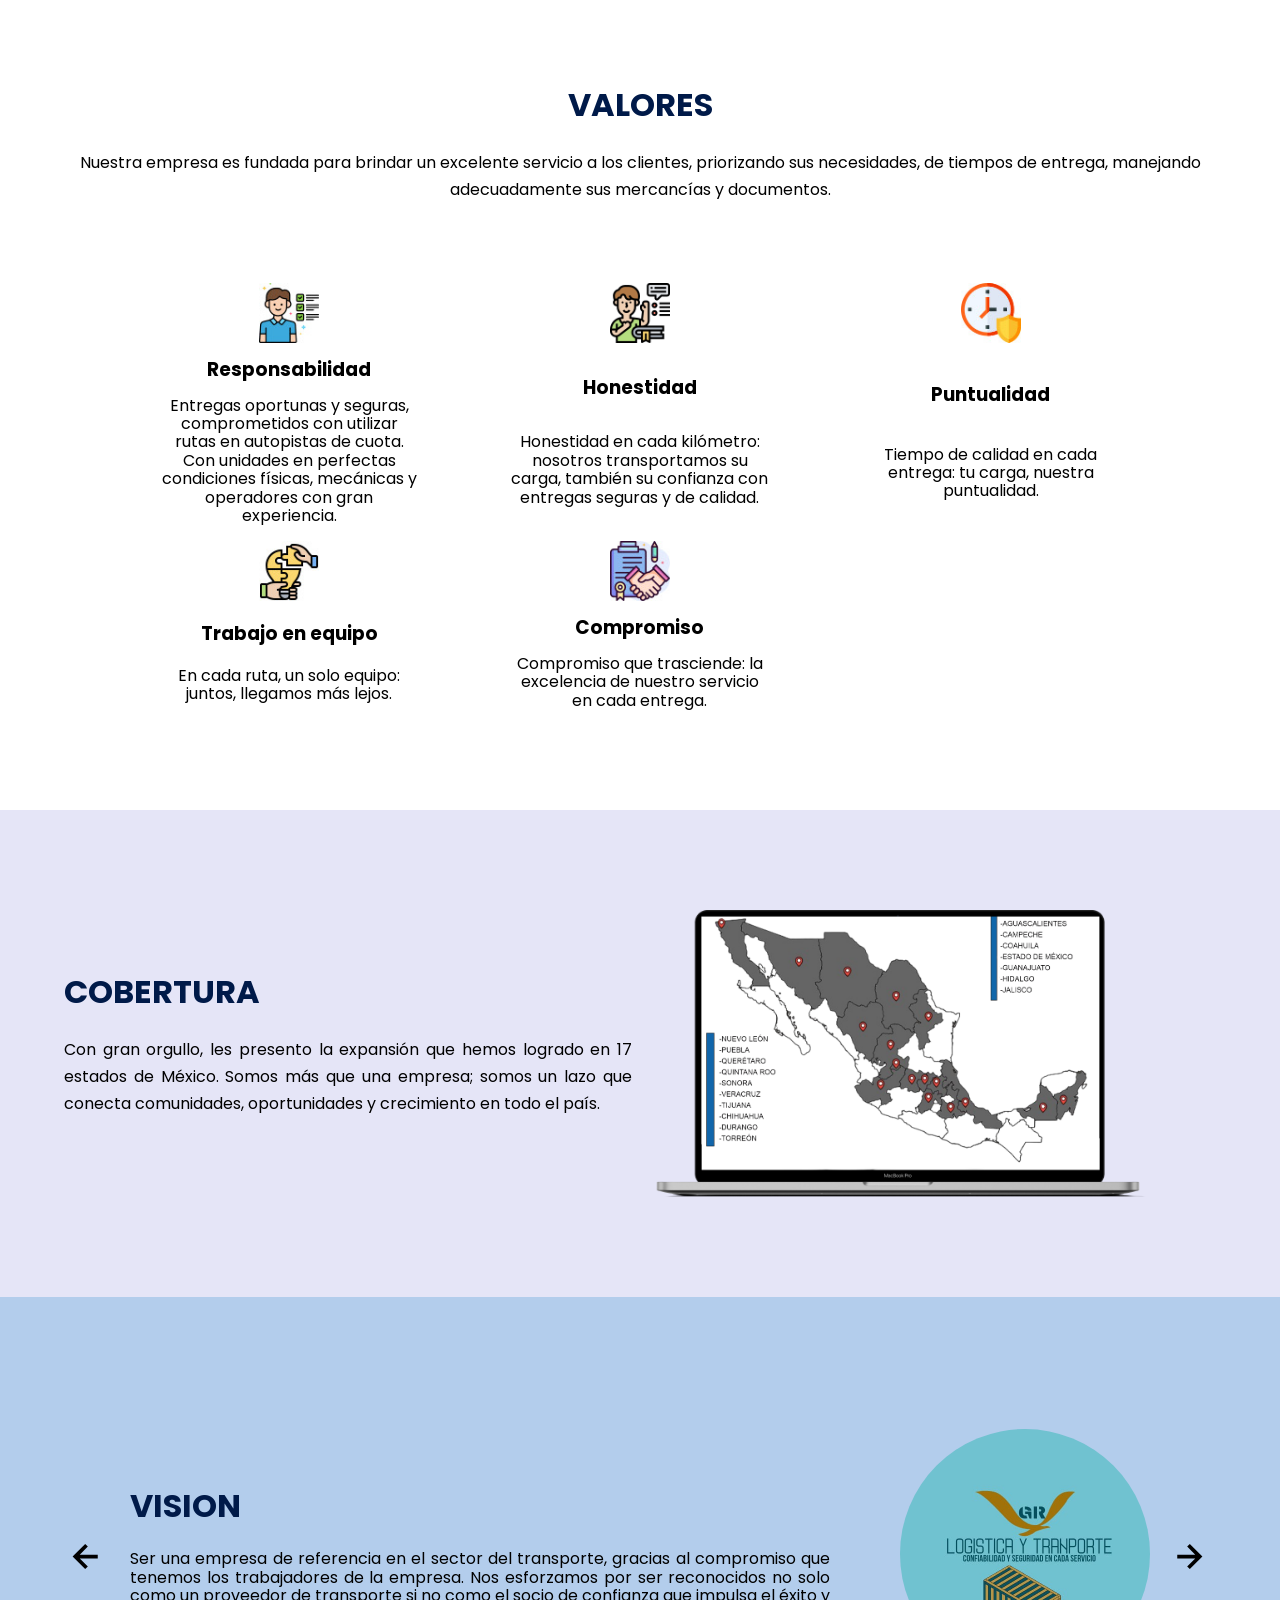
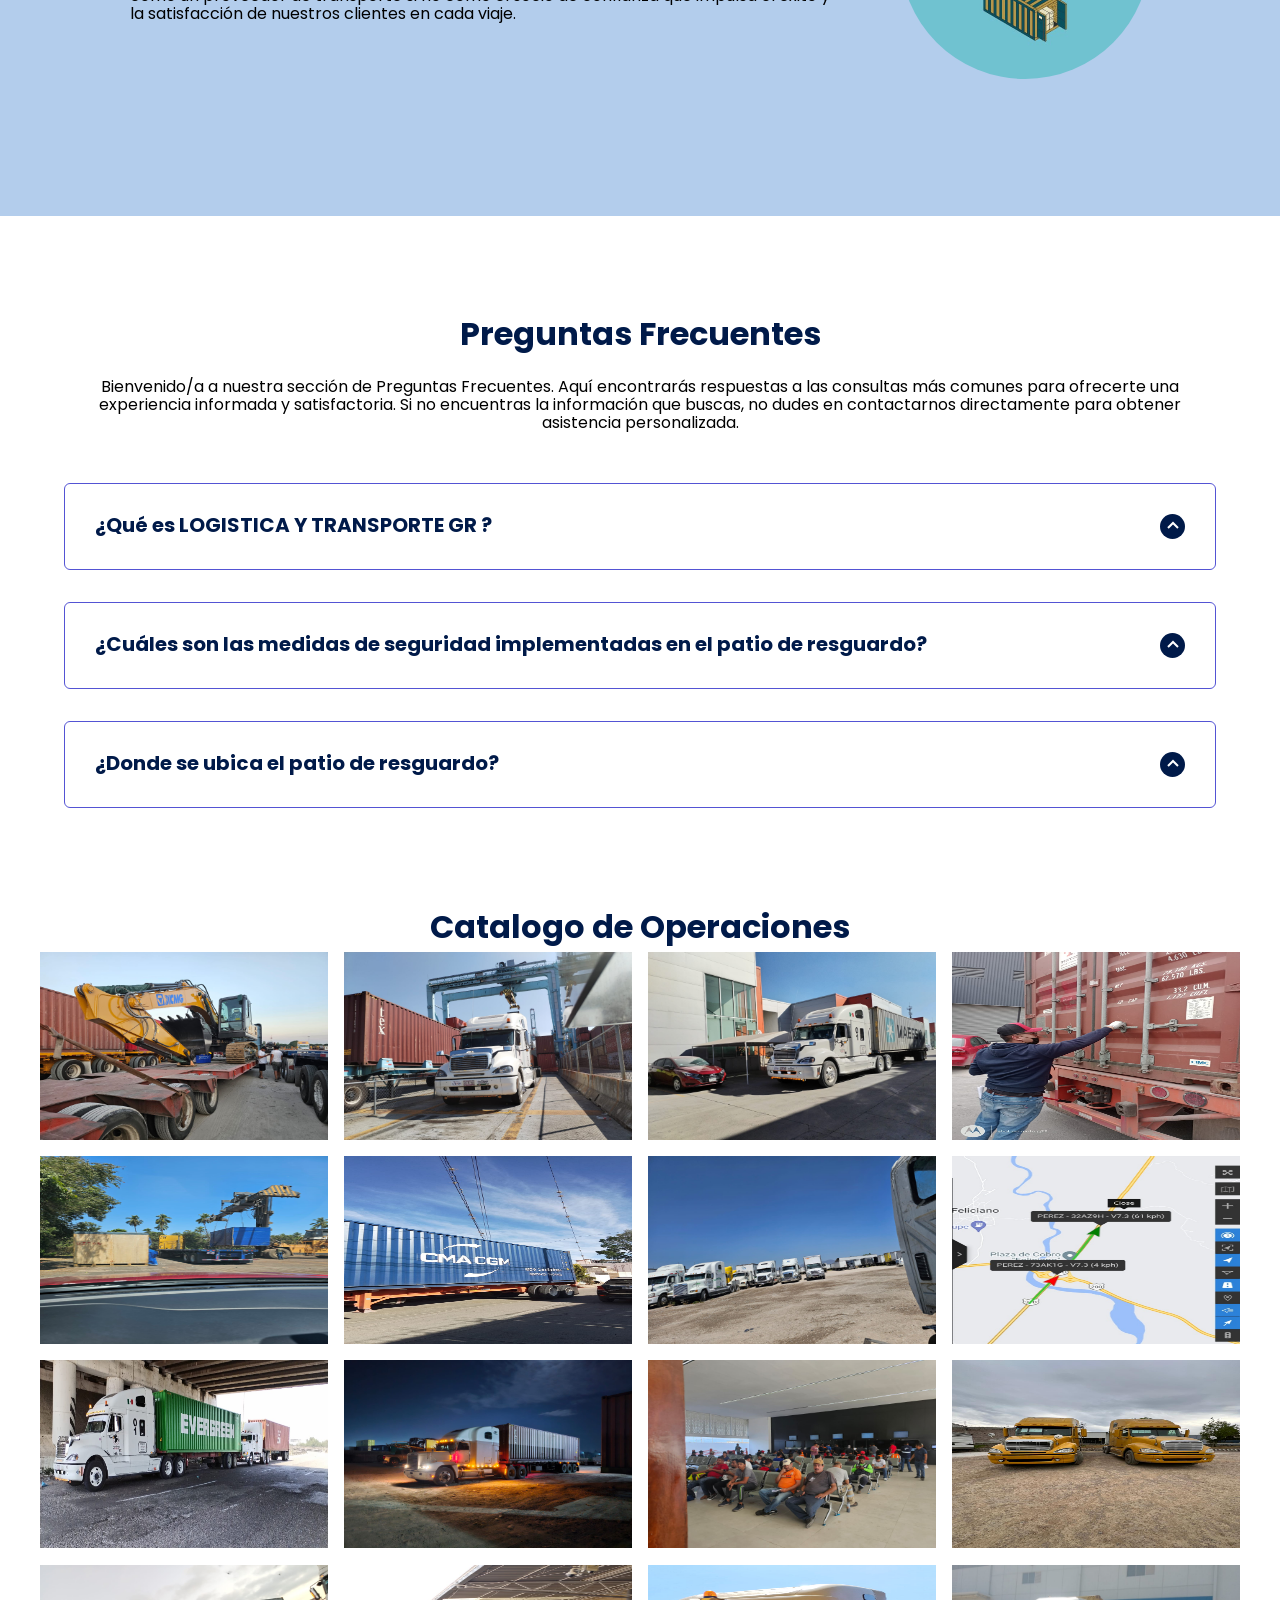
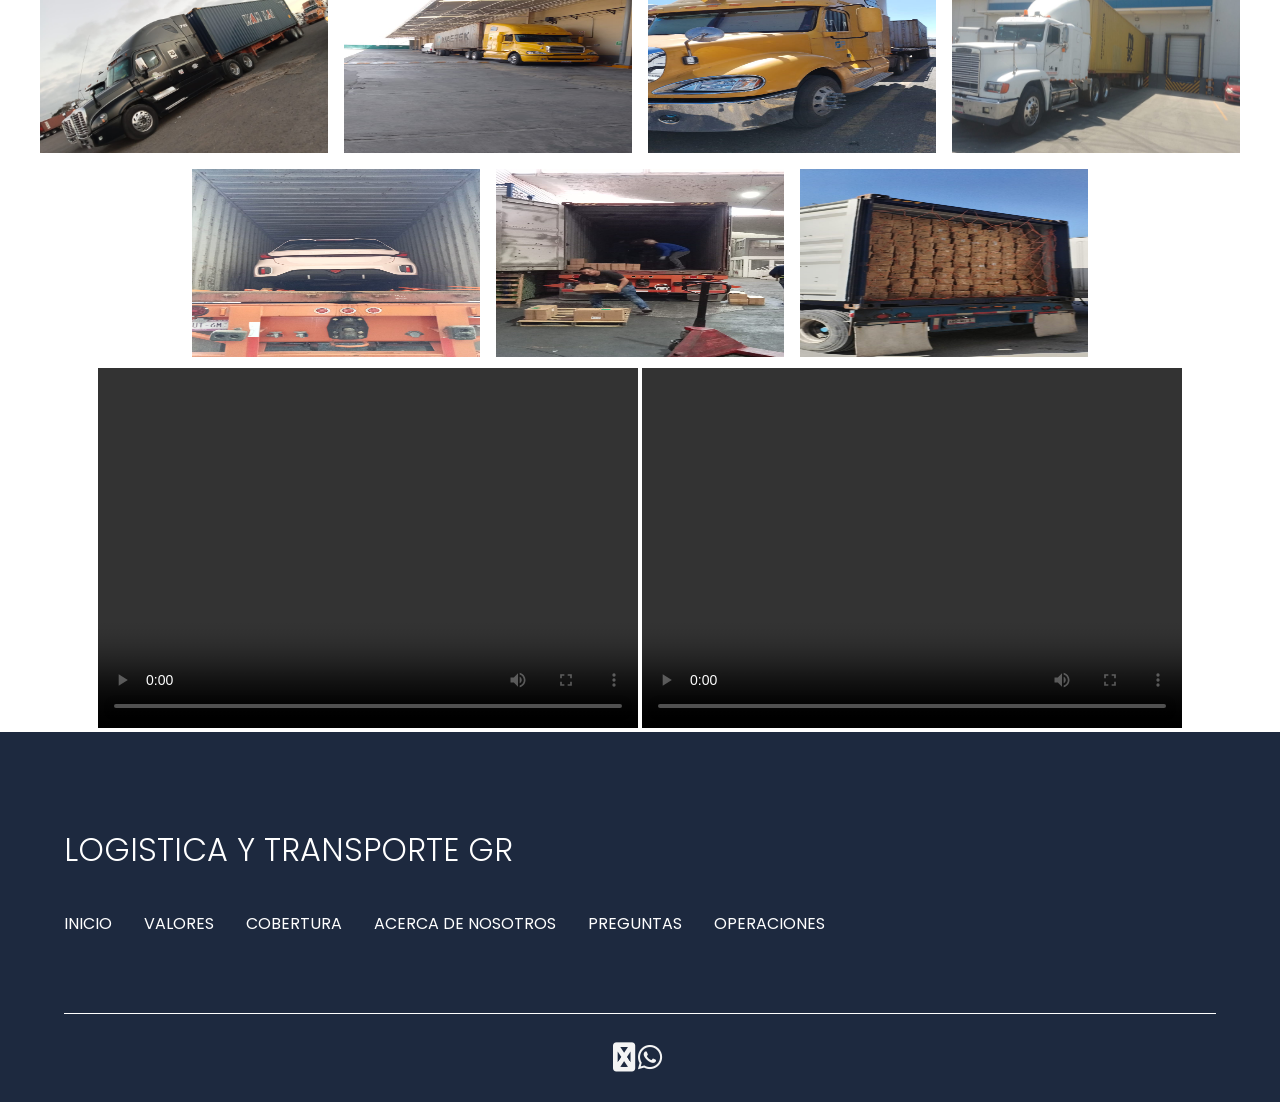
==== commit ac6bf8b2: "Update index.html" ====
--- a/index.html
+++ b/index.html
@@ -37,7 +37,7 @@
                     <a href="#preguntas23" class="nav__links">PREGUNTAS</a>
                 </li>
                 <li class="nav__items">
-                    <a href="#holalaalala" class="nav__links">Operaciones</a>
+                    <a href="#holalaalala" class="nav__links">OPERACIONES</a>
                 </li>
 
                 <img src="./images/close.svg" class="nav__close">
@@ -301,7 +301,7 @@
                         <a href="#preguntas23" class="nav__links">PREGUNTAS</a>
                     </li>
                     <li class="nav__items">
-                        <a href="#holalaalala" class="nav__links">Operaciones</a>
+                        <a href="#holalaalala" class="nav__links">OPERACIONES</a>
                     </li>
                 </ul>
             </nav>
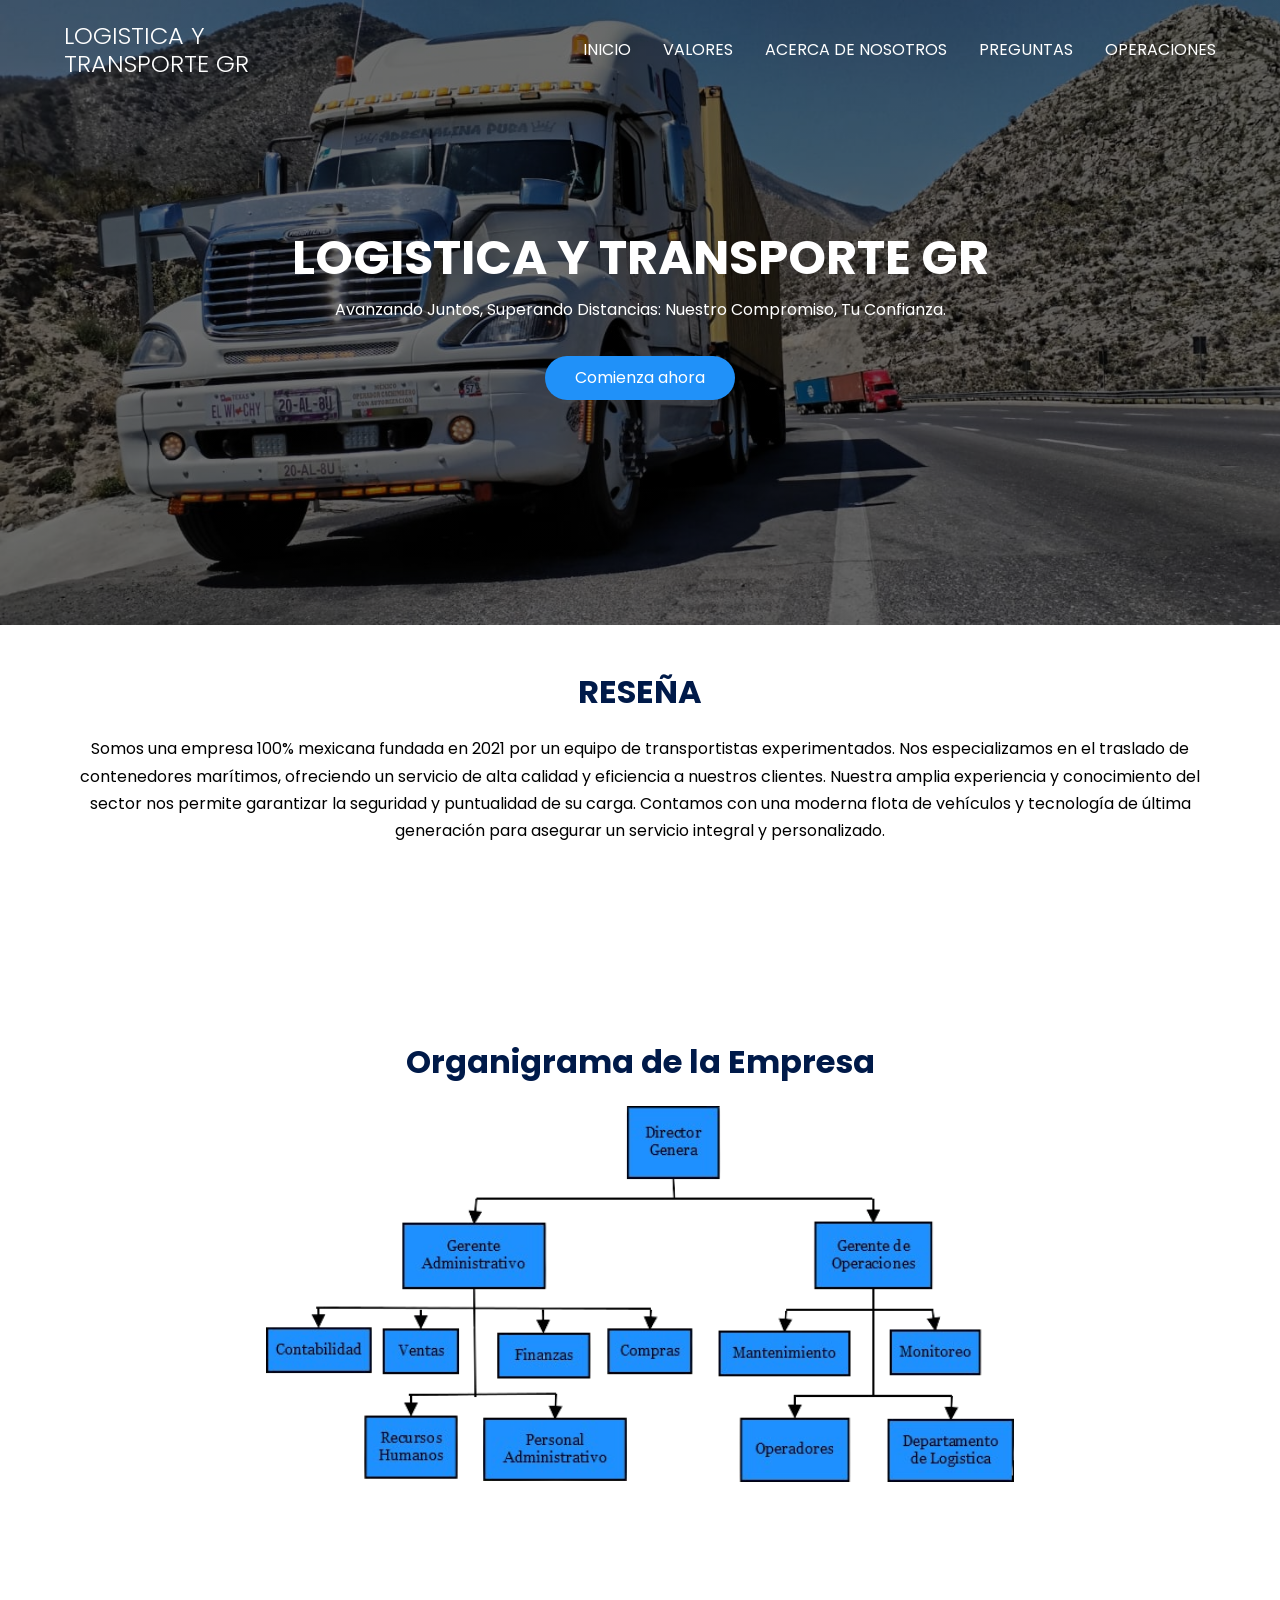
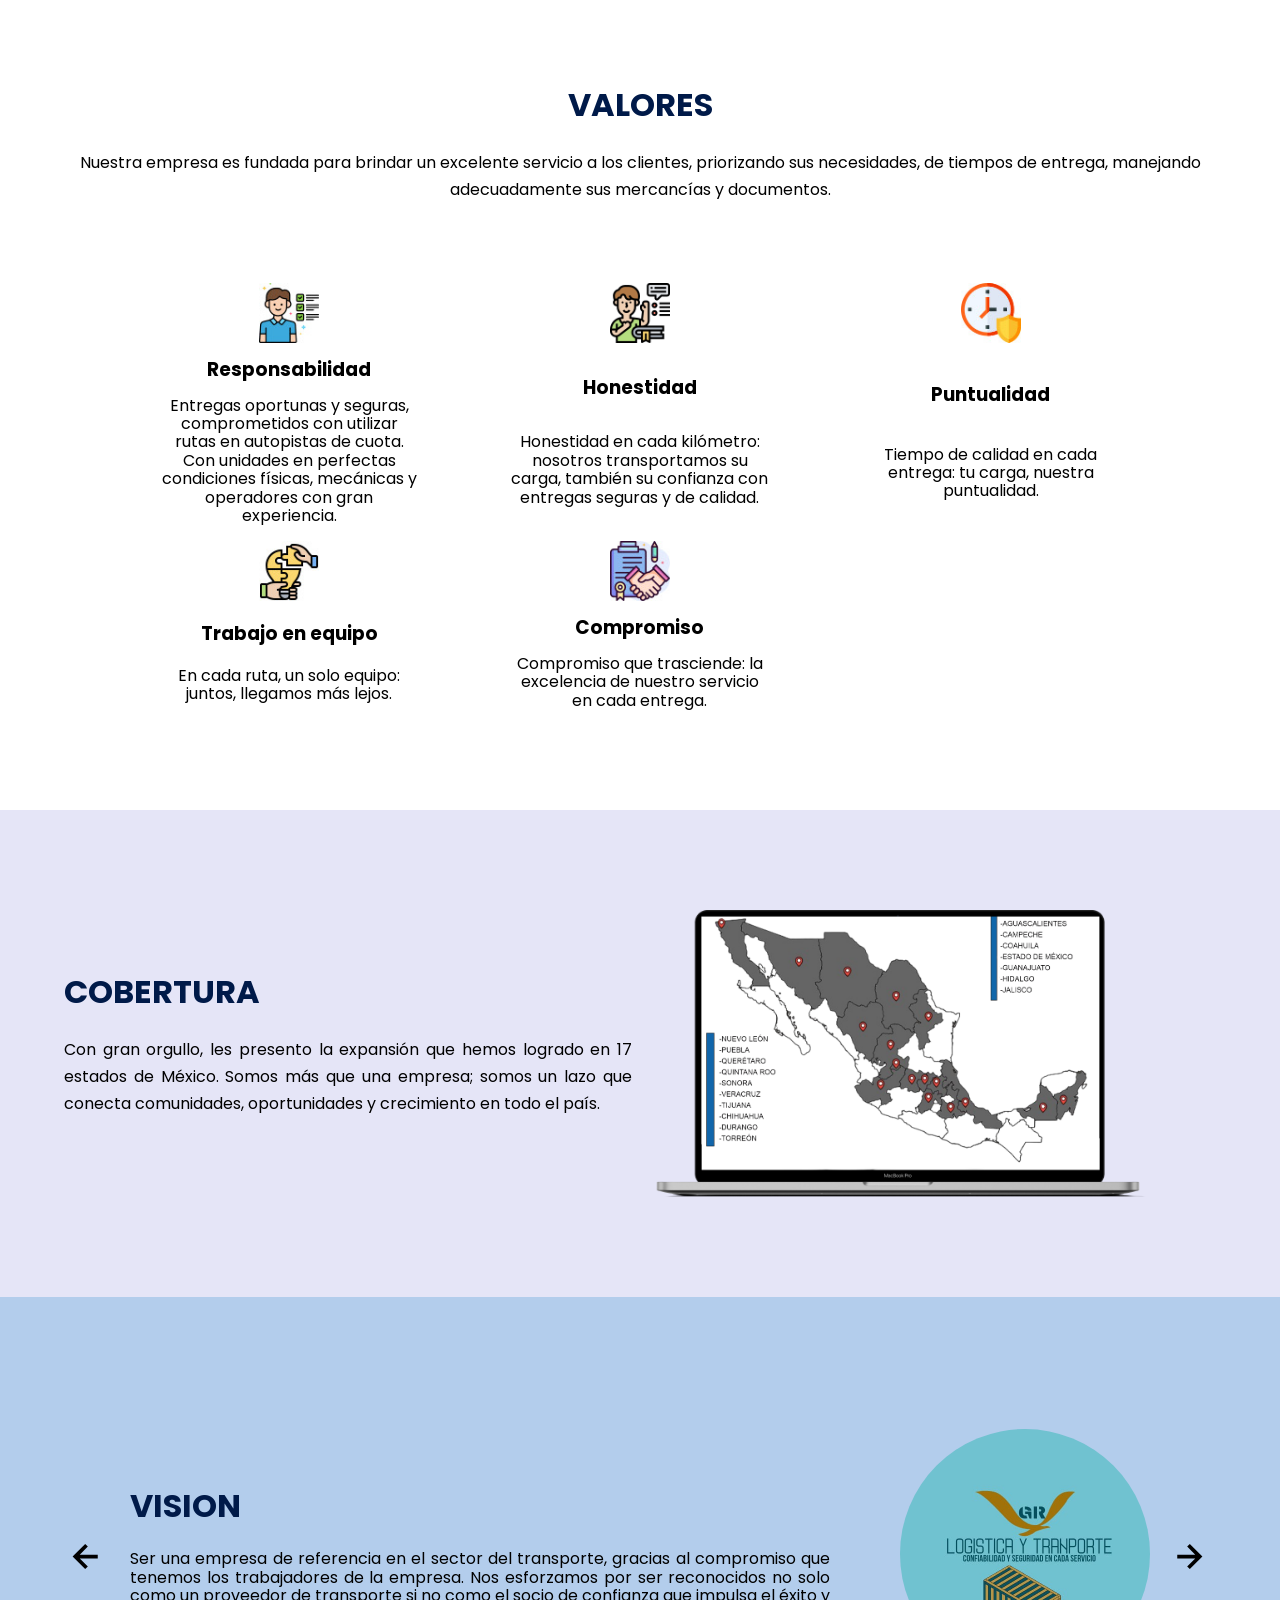
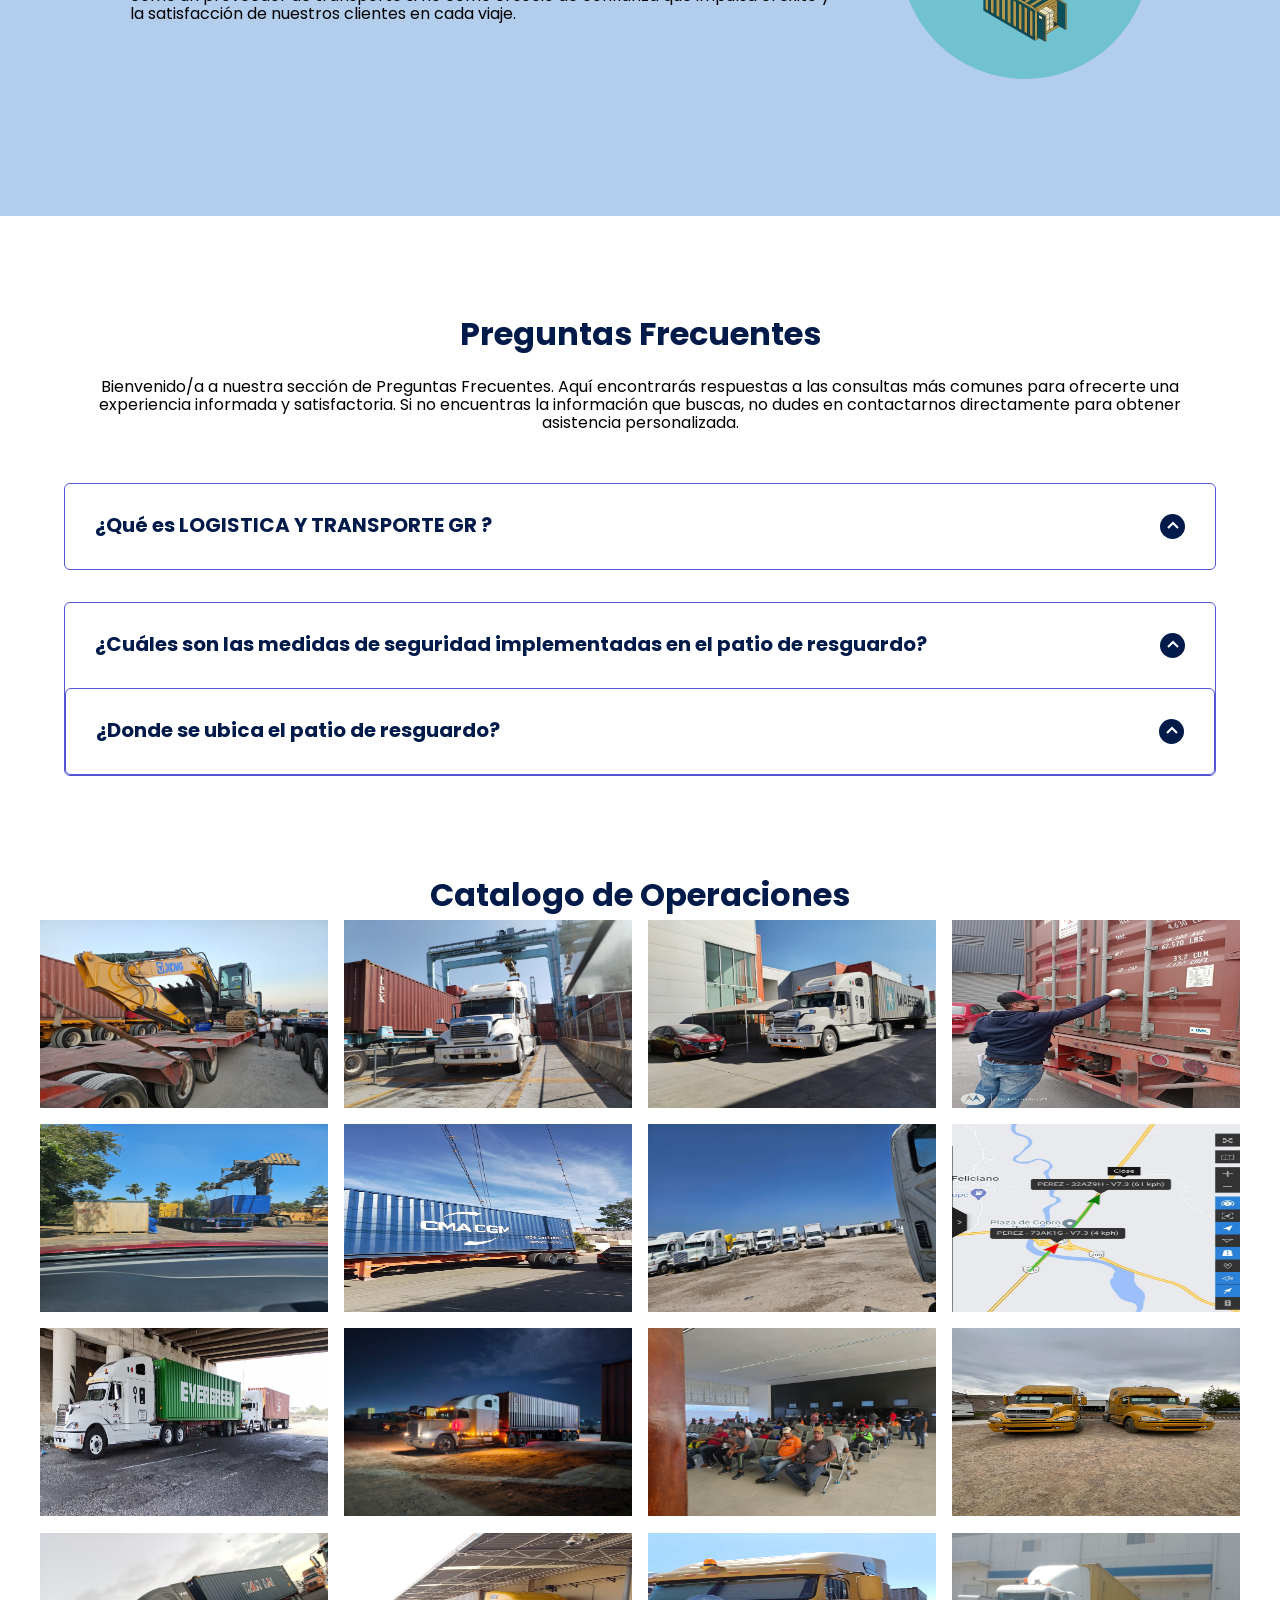
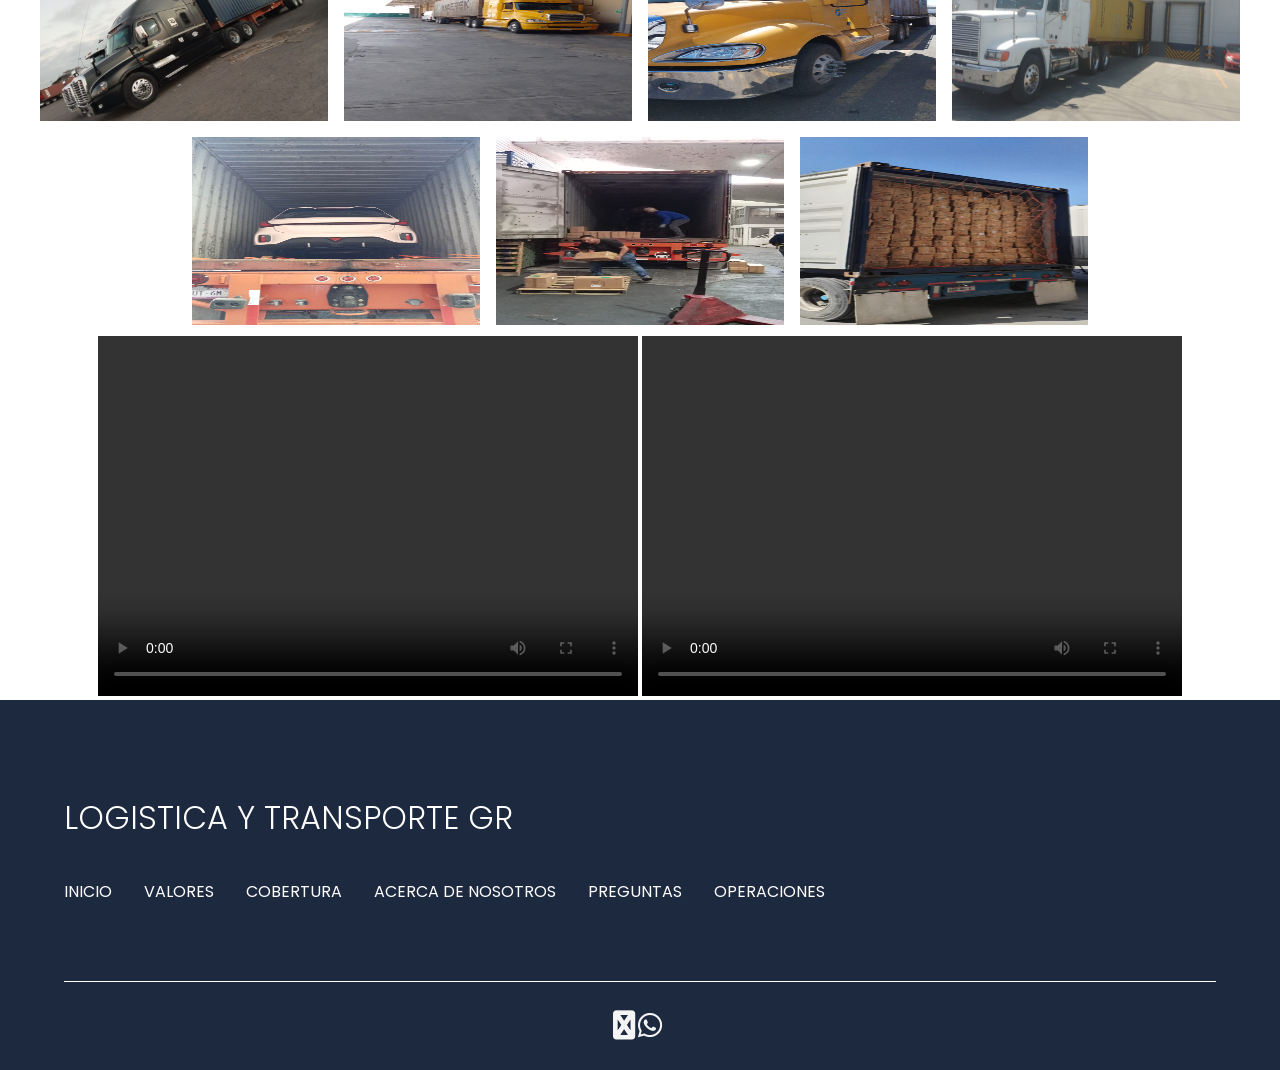
==== commit a86510fb: "Update index.html" ====
--- a/index.html
+++ b/index.html
@@ -225,13 +225,17 @@
                                 <img src="./images/arrow.svg" class="questions__img">
                             </span>
                         </h3>
-
-                        <p class="questions__show">En nuestro patio de resguardo, su carga estará segura gracias a las siguientes medidas:</p>
-                        <li class="questions__show">Seguridad perimetral: El patio está completamente bardeado y vigilado por cámaras de seguridad las 24 horas del día, los 7 días de la semana.</li>
-                        <li class="questions__show">Control de acceso: Solo personal autorizado tiene acceso al patio. Se realizan rondines de vigilancia constantes para garantizar la seguridad de la carga.</li>
-                        <li class="questions__show">Tecnología de monitoreo: Contamos con un sistema de CCTV de alta definición que permite monitorear el patio en tiempo real.</li>
-                    </div>
-                </article>
+                
+                        <div class="questions__show">
+                            <p>En nuestro patio de resguardo, su carga estará segura gracias a las siguientes medidas:</p>
+                            <br>
+                            <ul>
+                                <li>Seguridad perimetral: El patio está completamente bardeado y vigilado por cámaras de seguridad las 24 horas del día, los 7 días de la semana.</li>
+                                <li>Control de acceso: Solo personal autorizado tiene acceso al patio. Se realizan rondines de vigilancia constantes para garantizar la seguridad de la carga.</li>
+                                <li>Tecnología de monitoreo: Contamos con un sistema de CCTV de alta definición que permite monitorear el patio en tiempo real.</li>
+                            </ul>
+                        </div>
+                    </div>
 
                 <article class="questions__padding">
                     <div class="questions__answer">
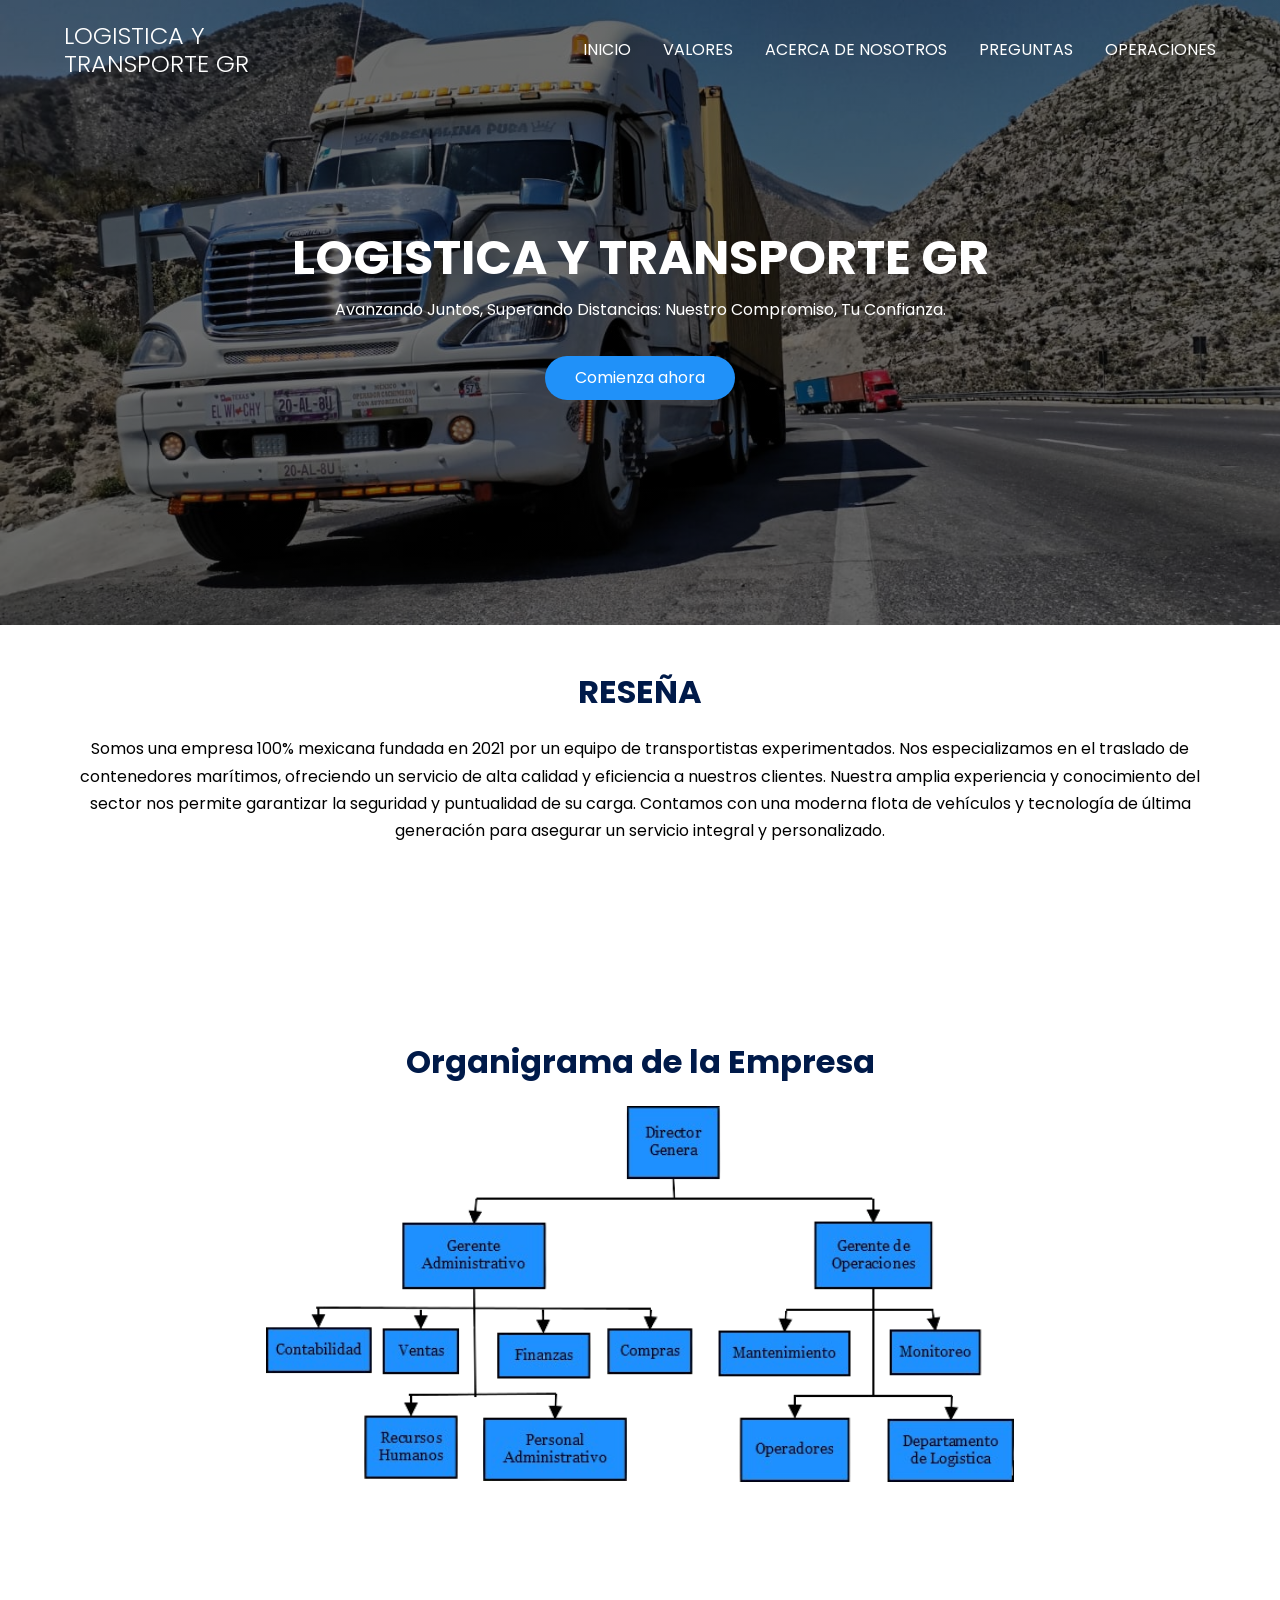
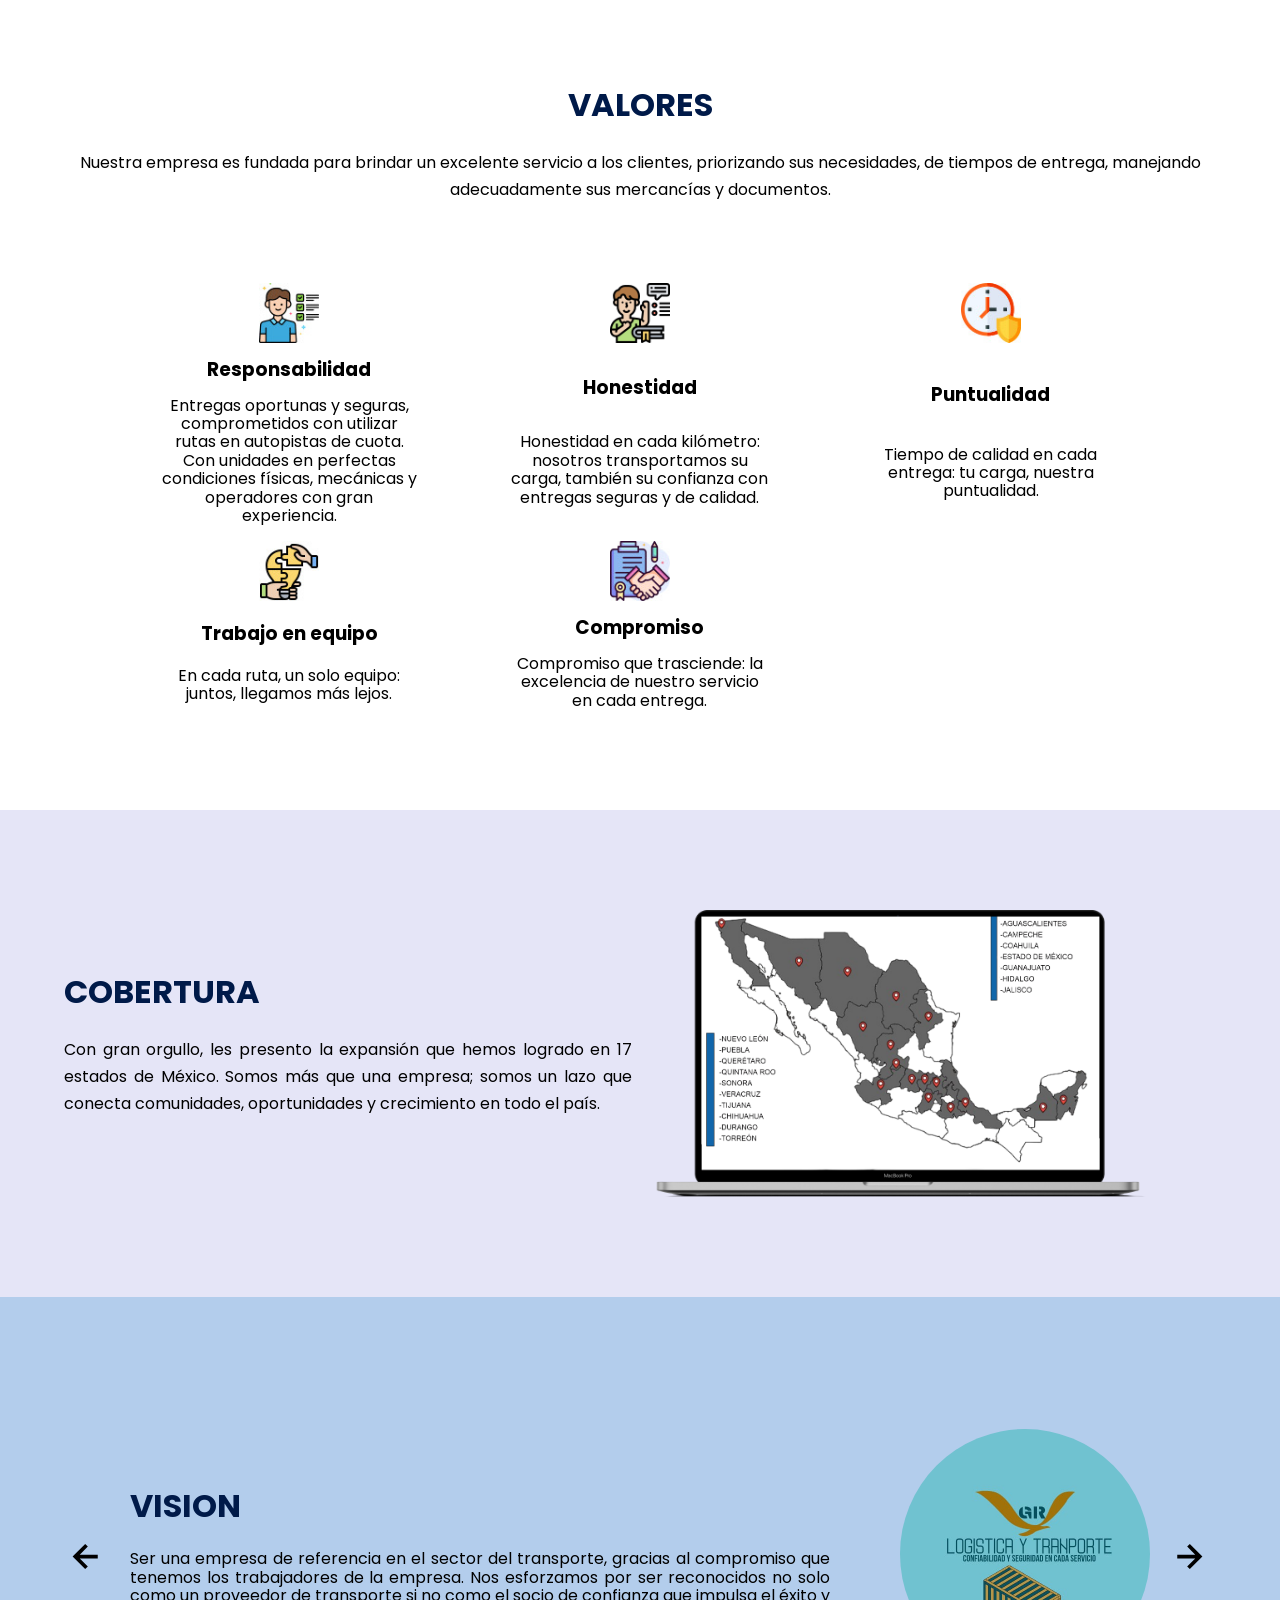
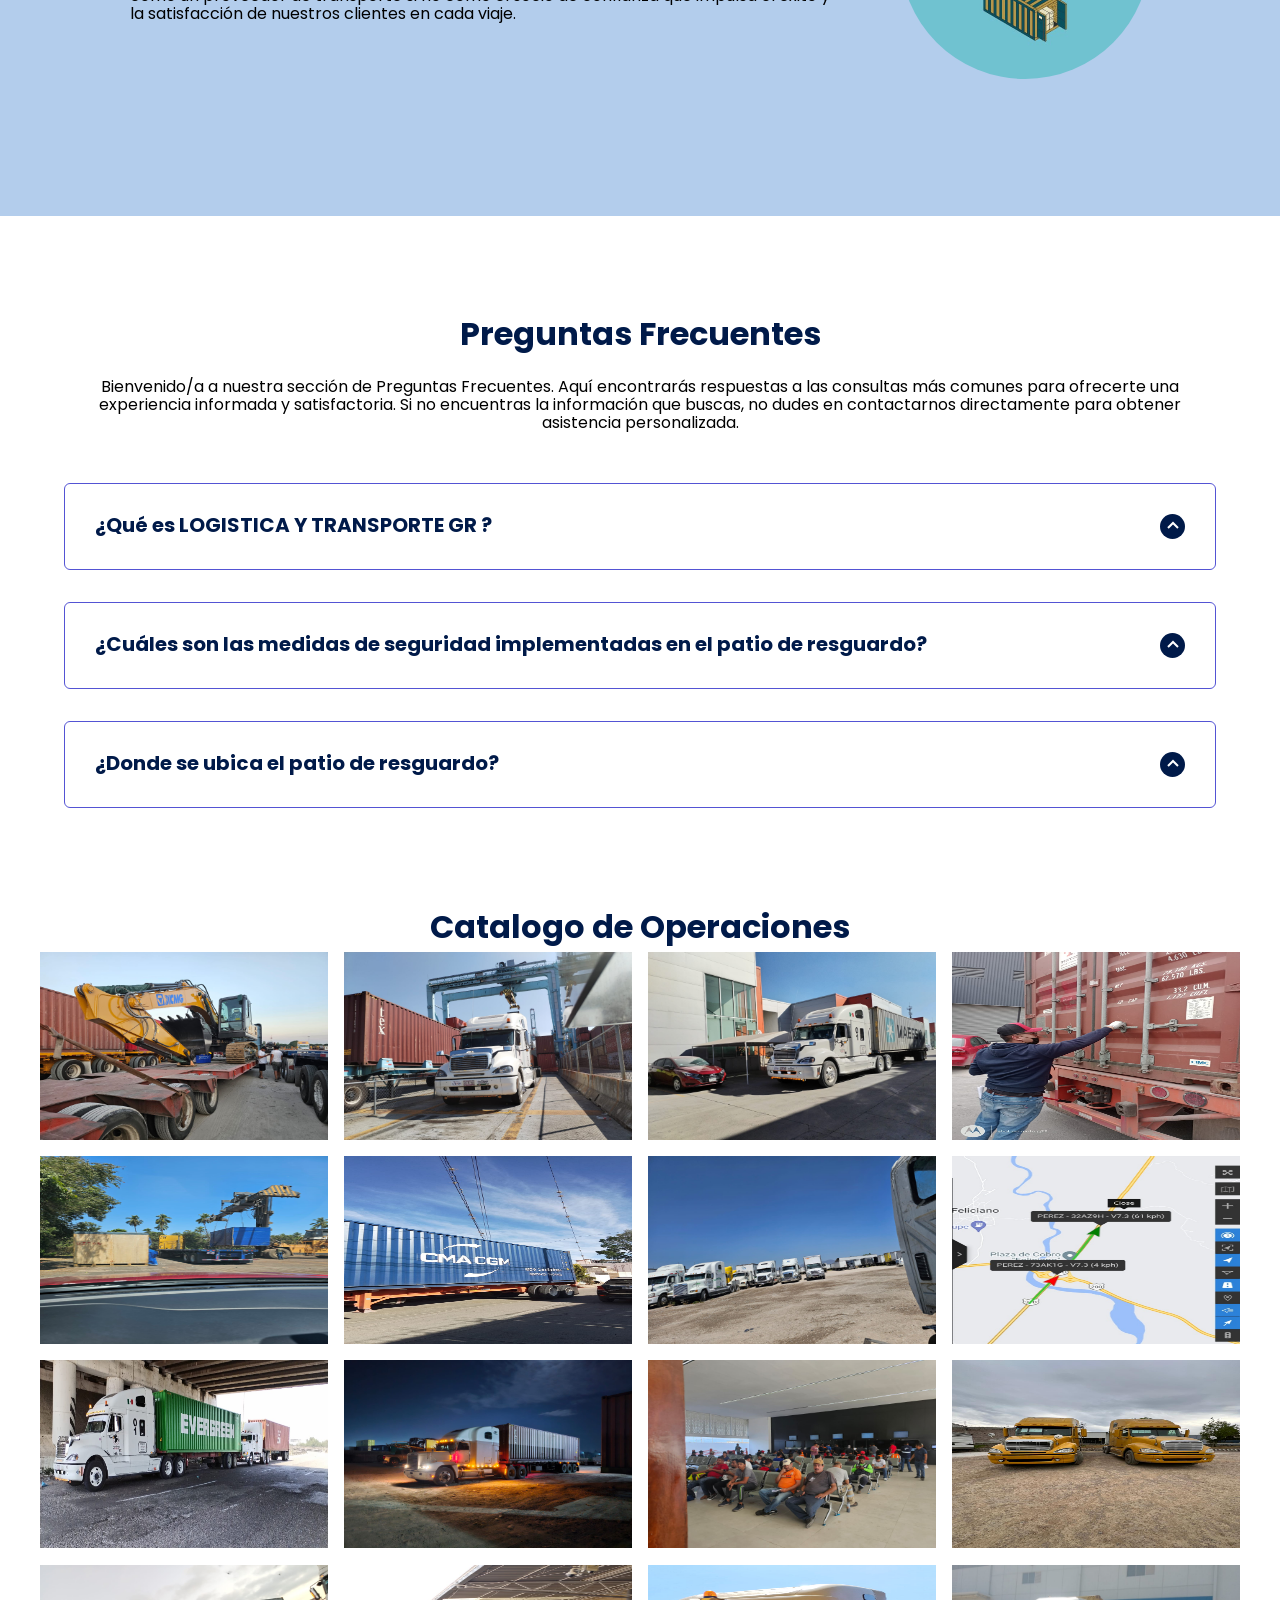
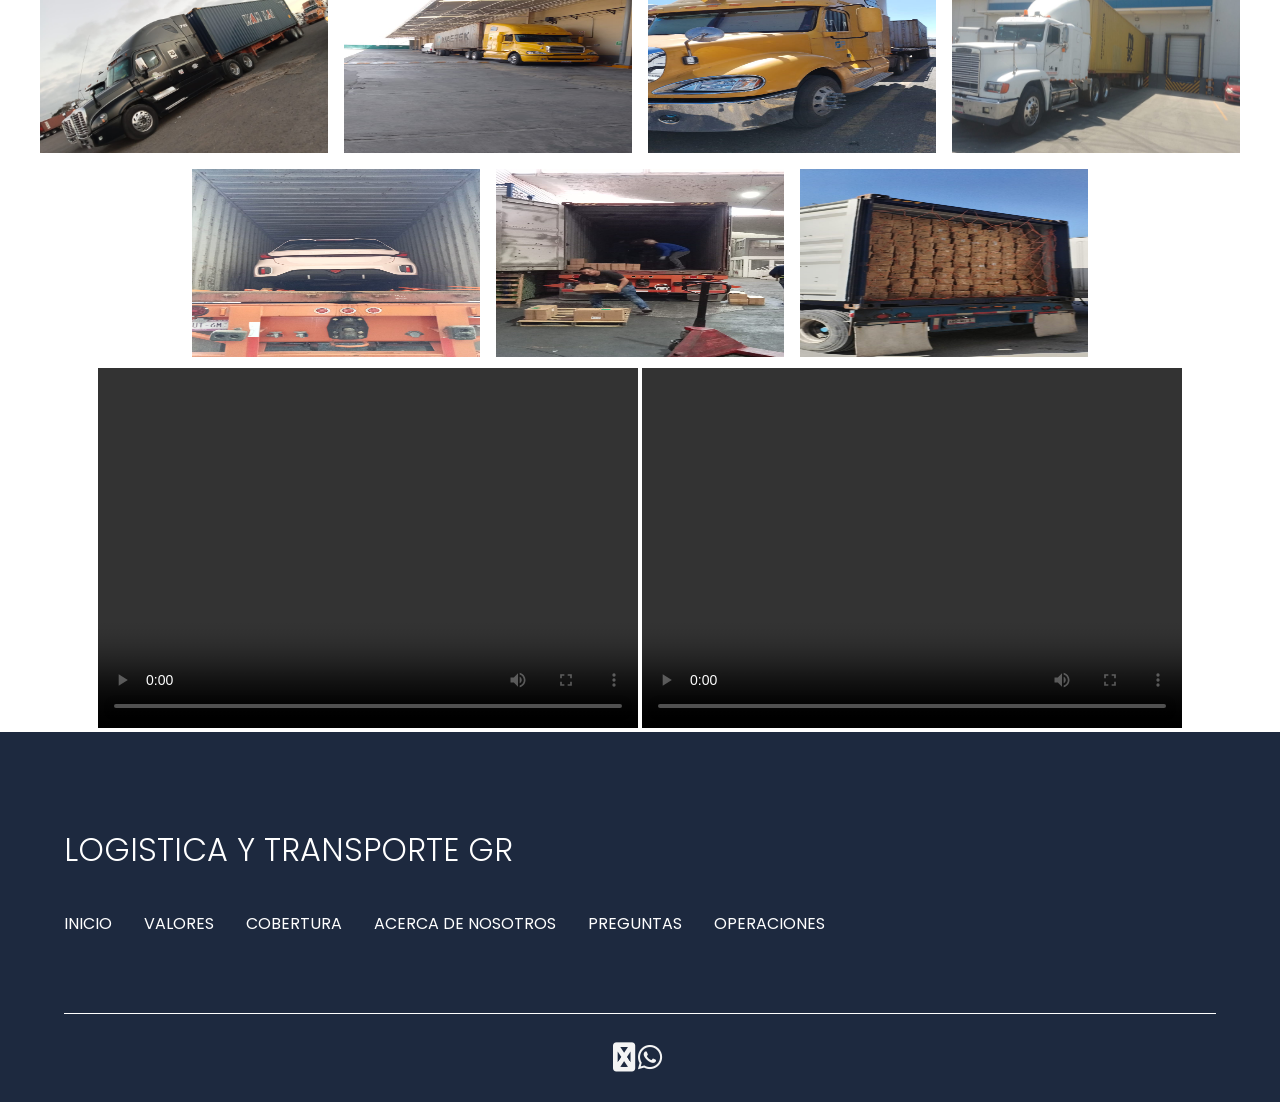
==== commit 37e31829: "Update index.html" ====
--- a/index.html
+++ b/index.html
@@ -236,7 +236,7 @@
                             </ul>
                         </div>
                     </div>
-
+                </article>
                 <article class="questions__padding">
                     <div class="questions__answer">
                         <h3 class="questions__title">¿Donde se ubica el patio de resguardo?
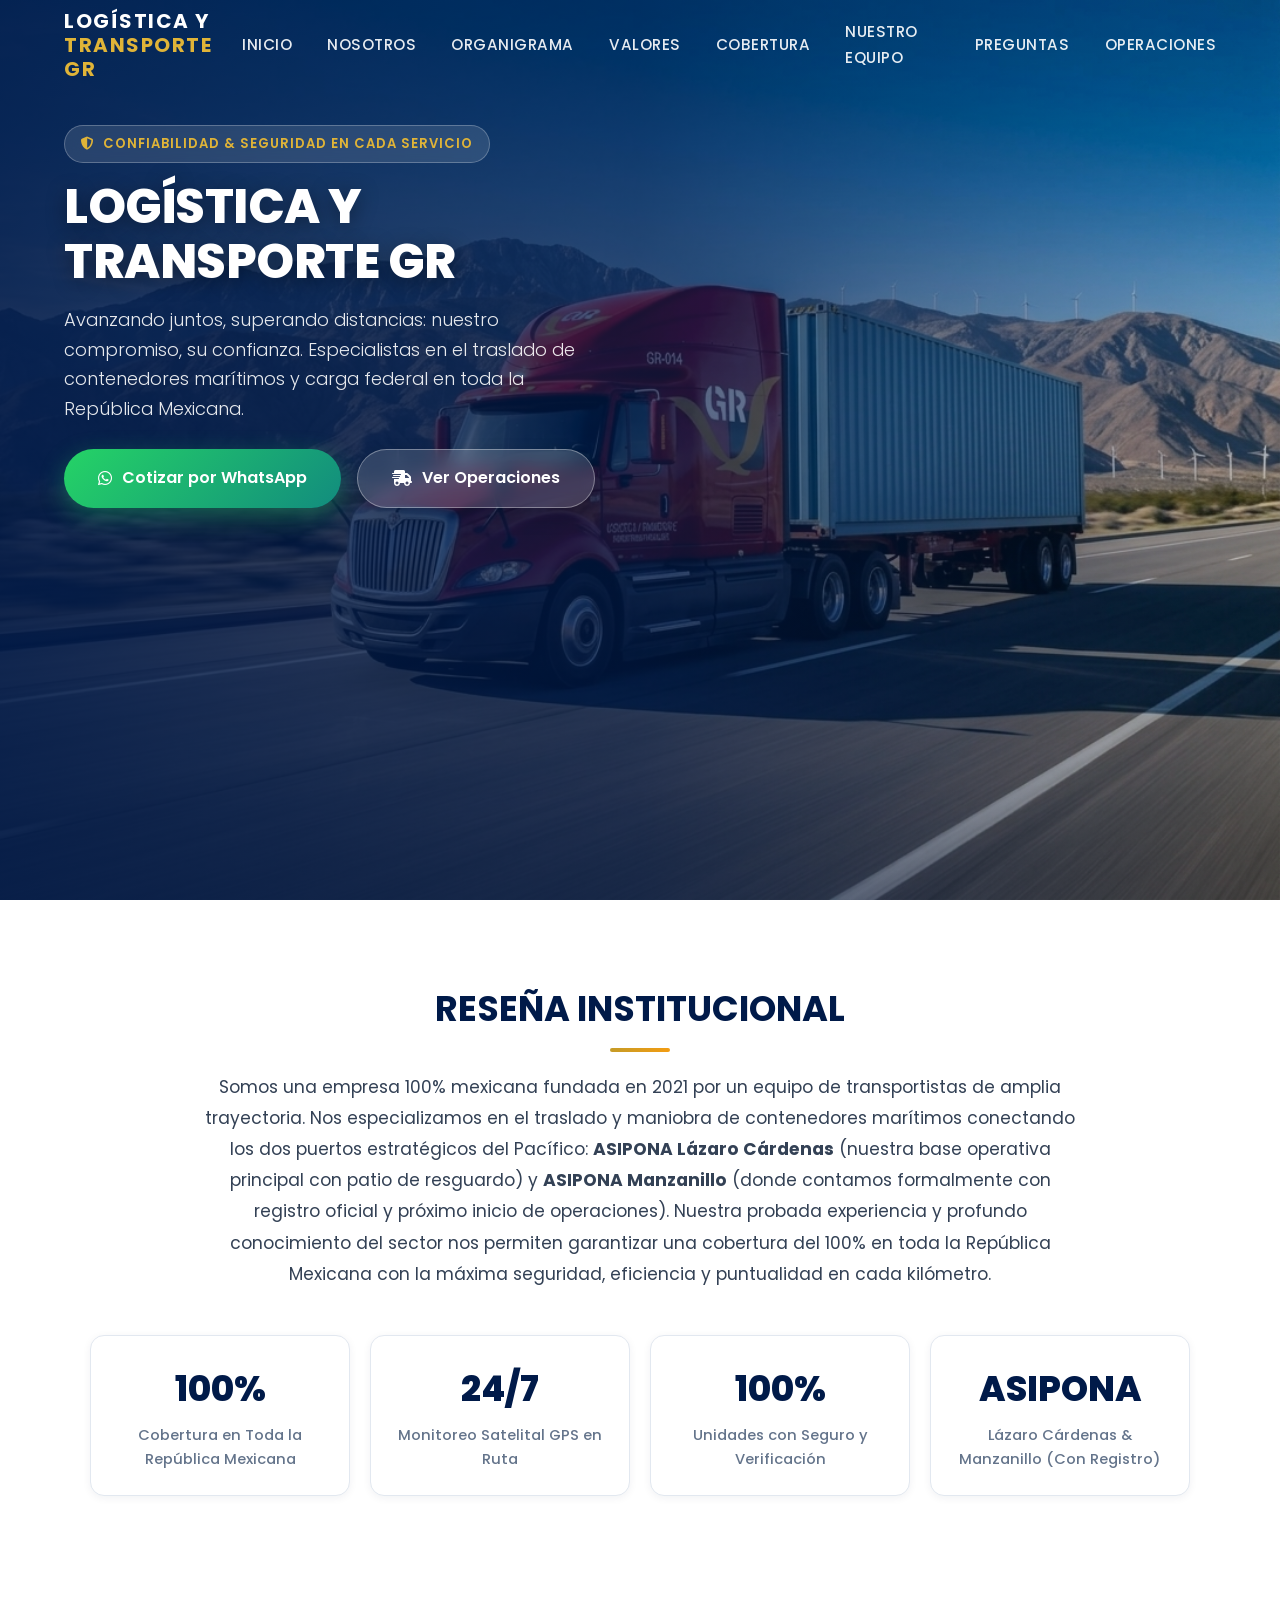
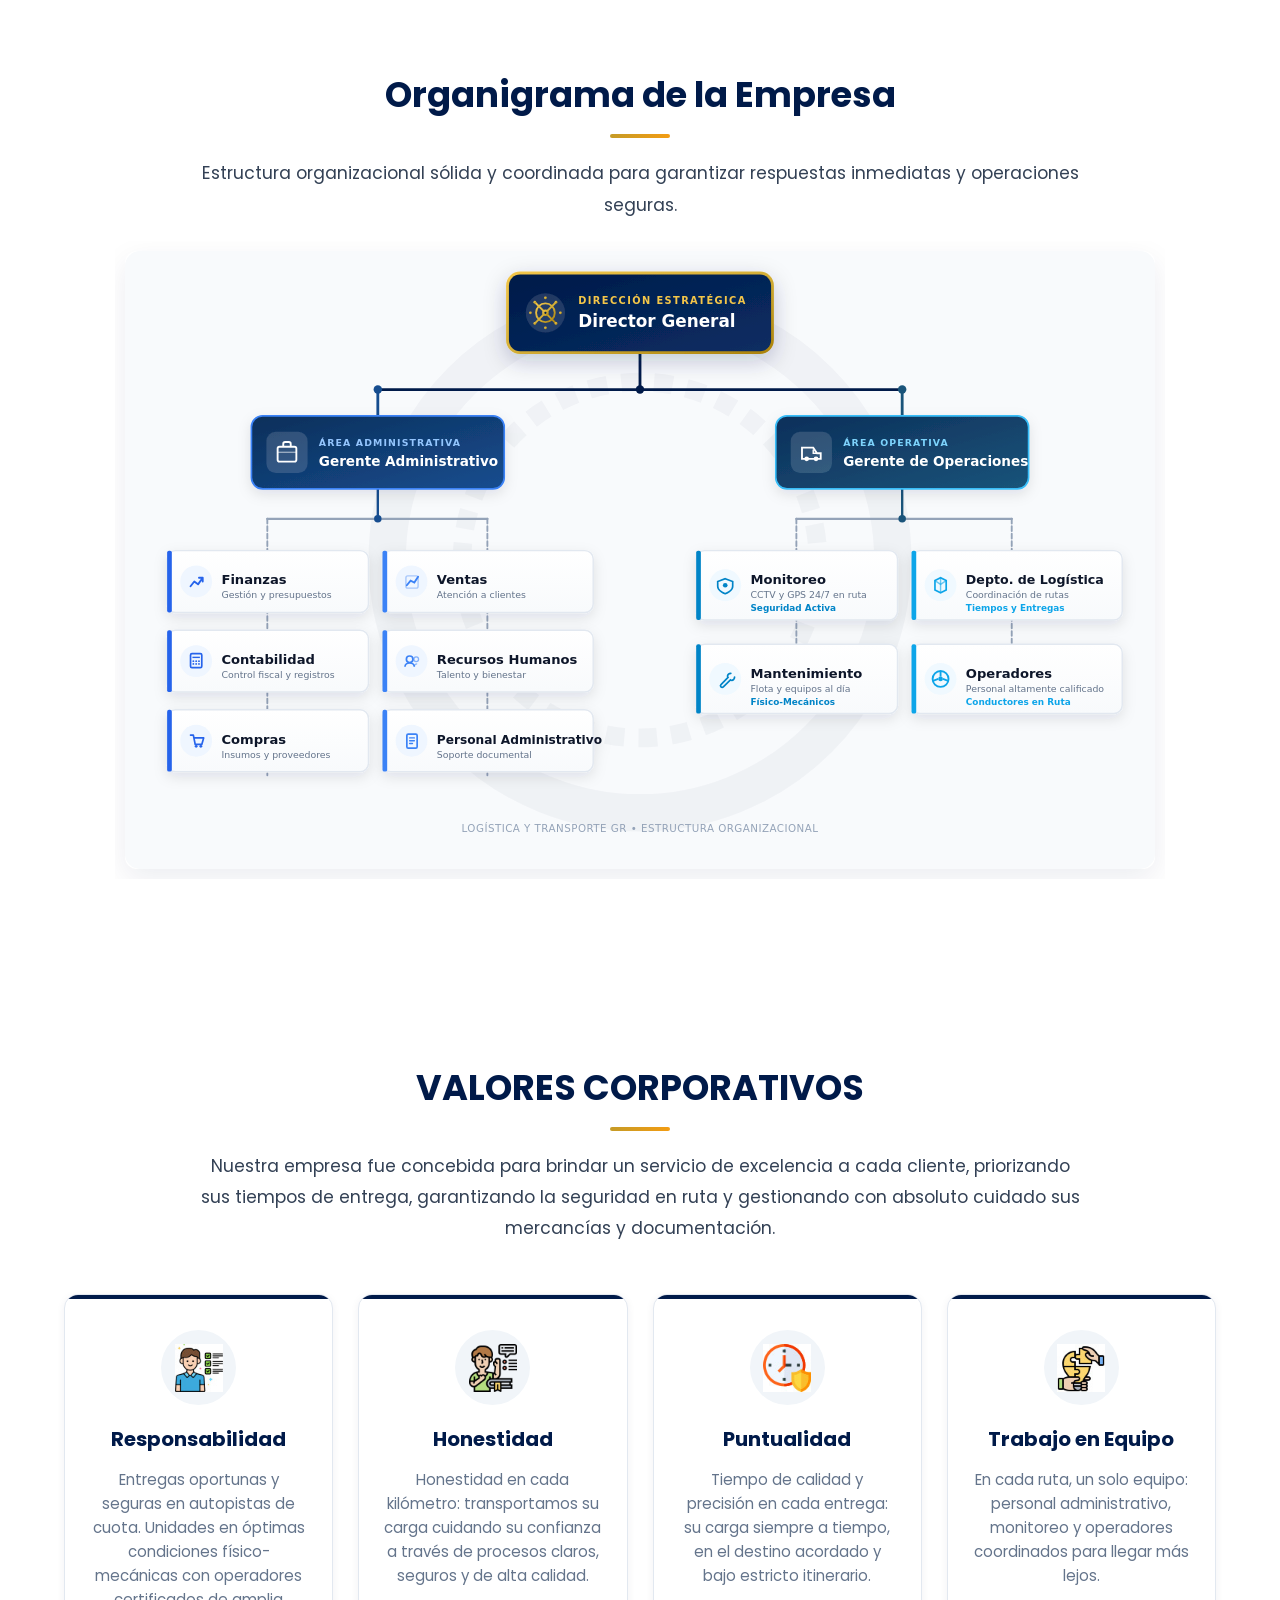
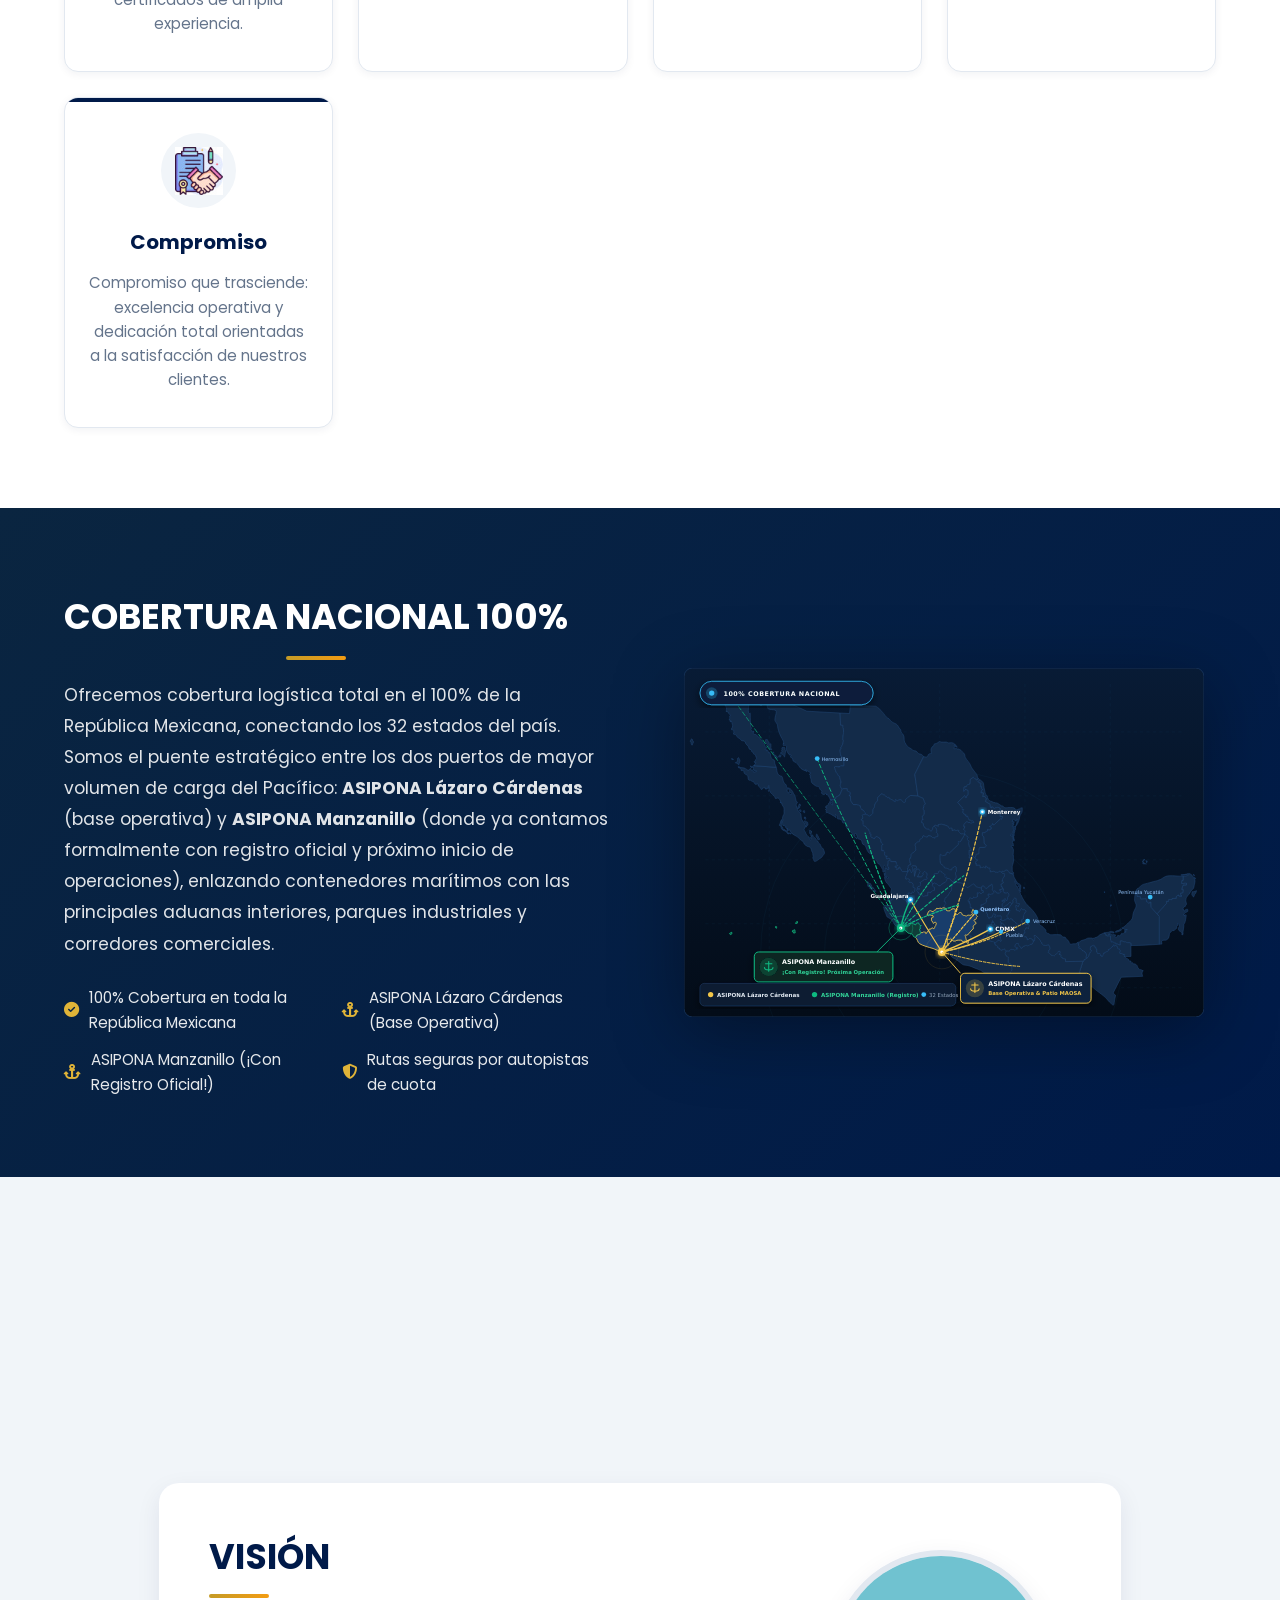
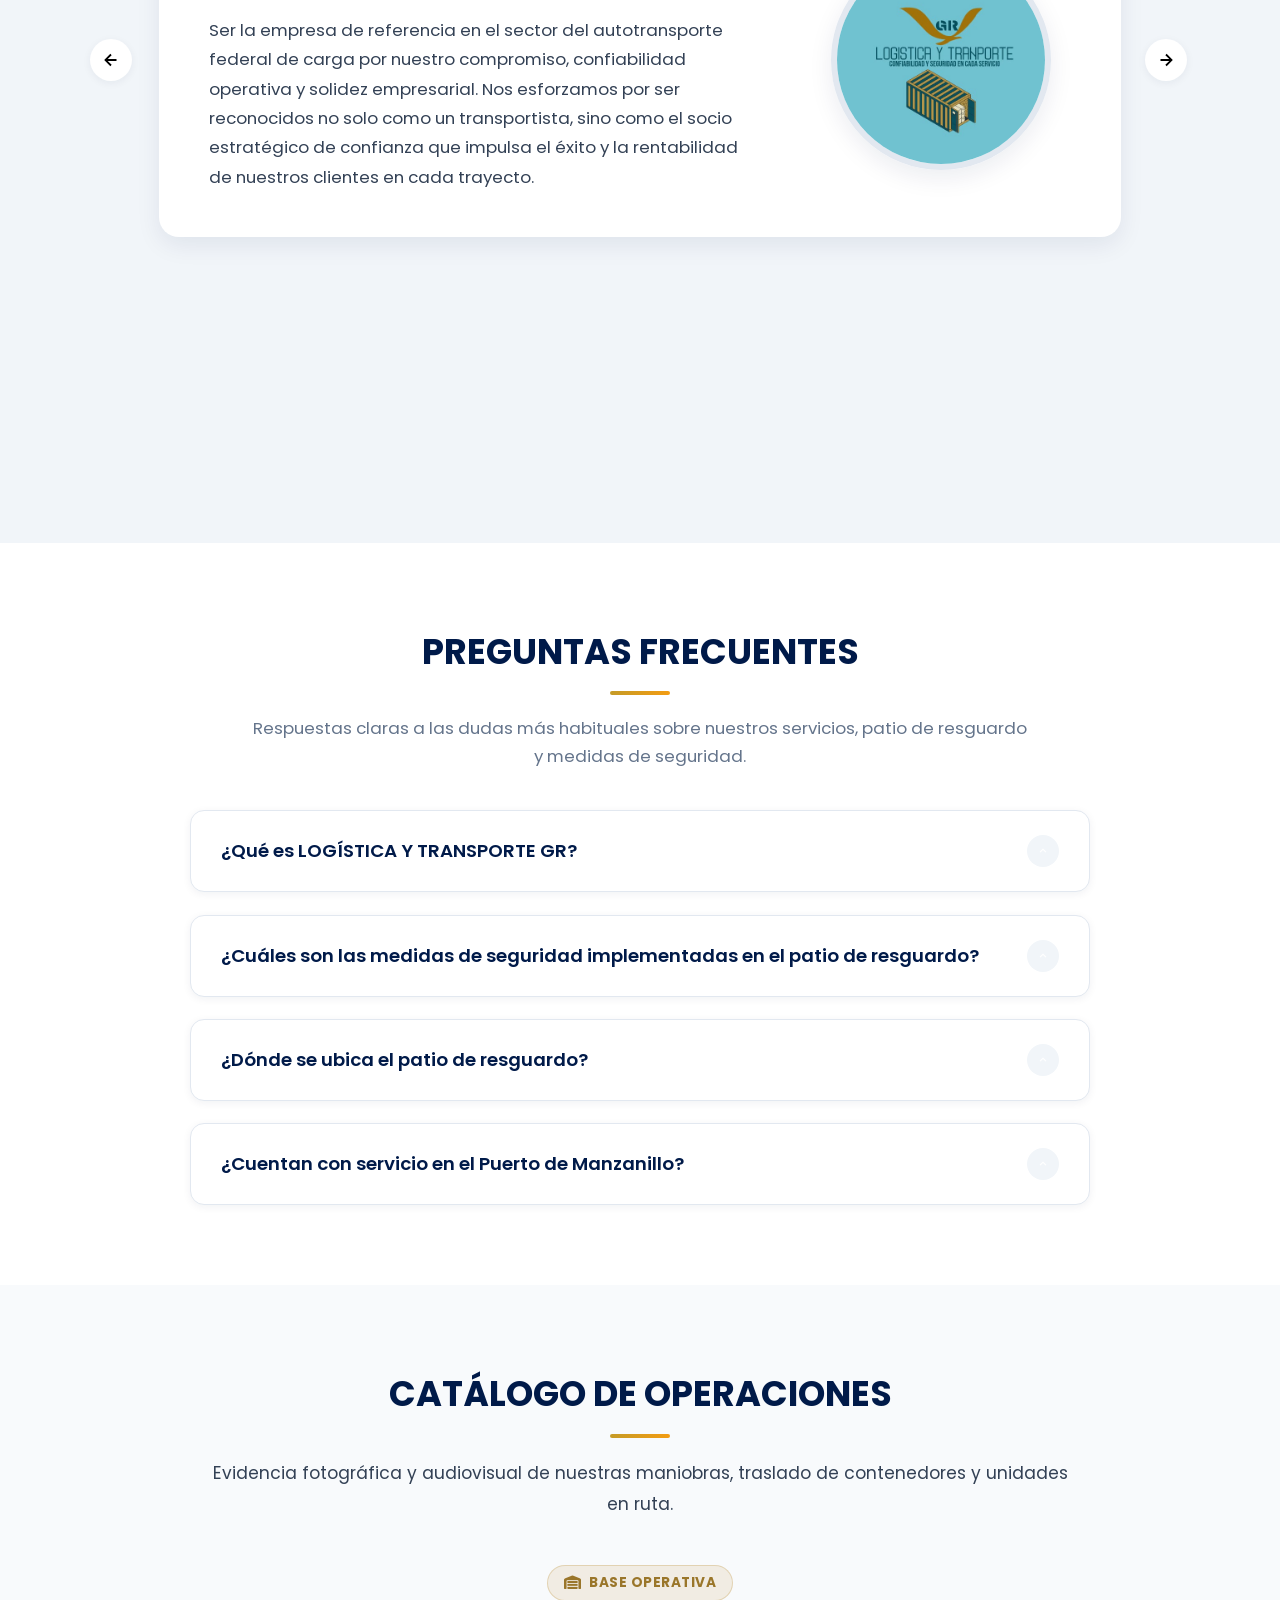
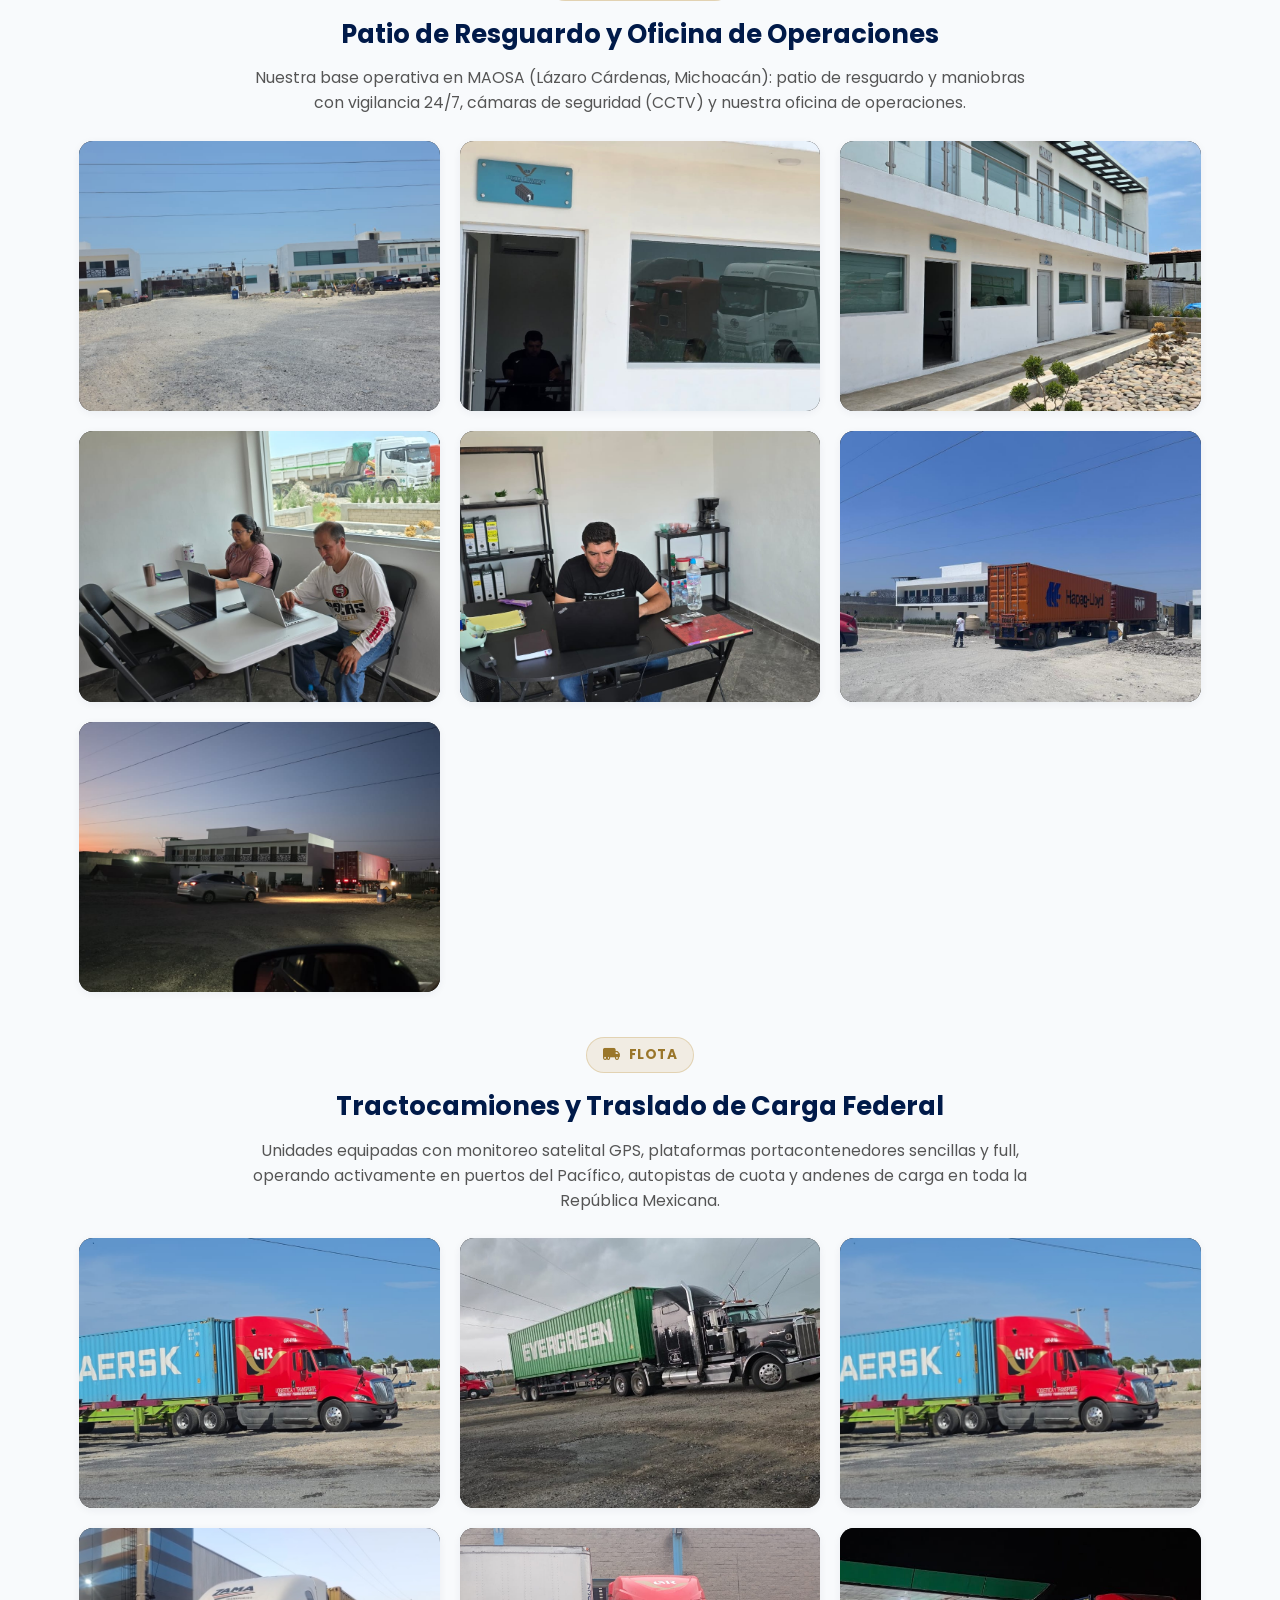
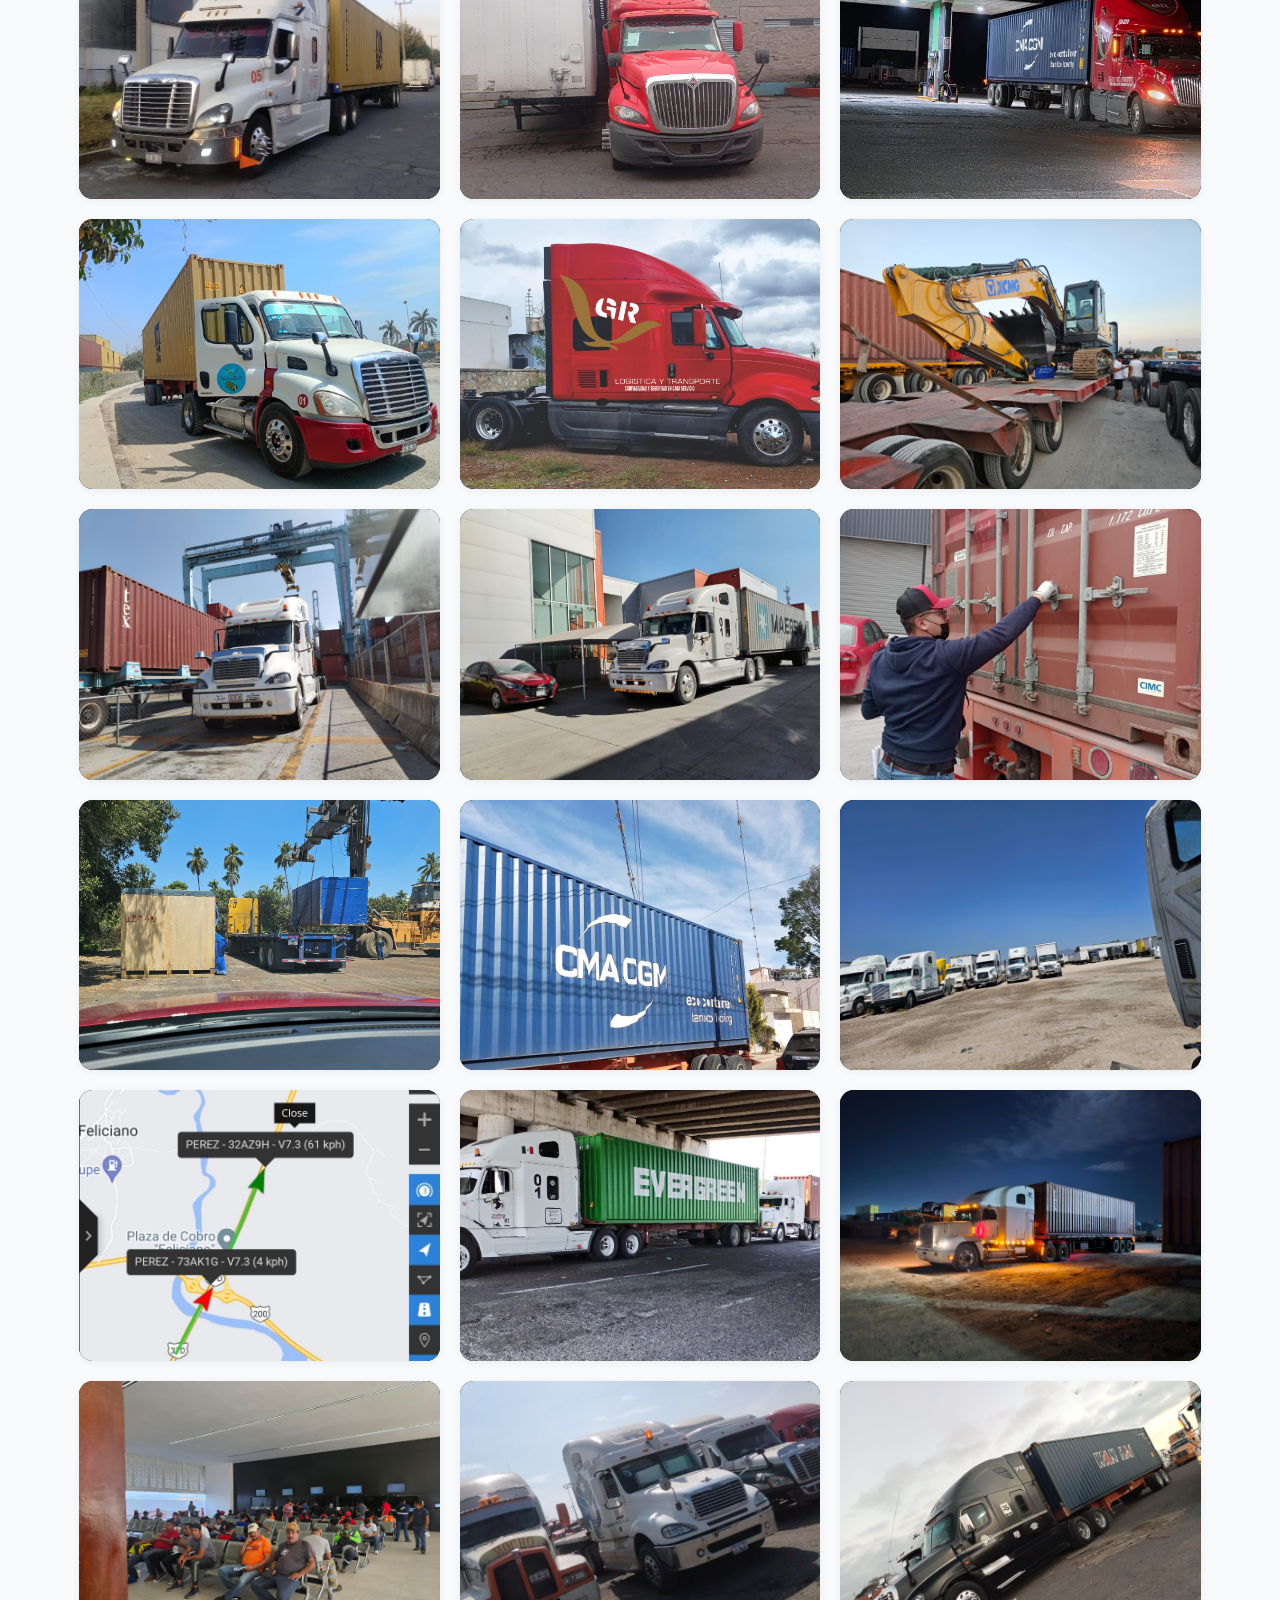
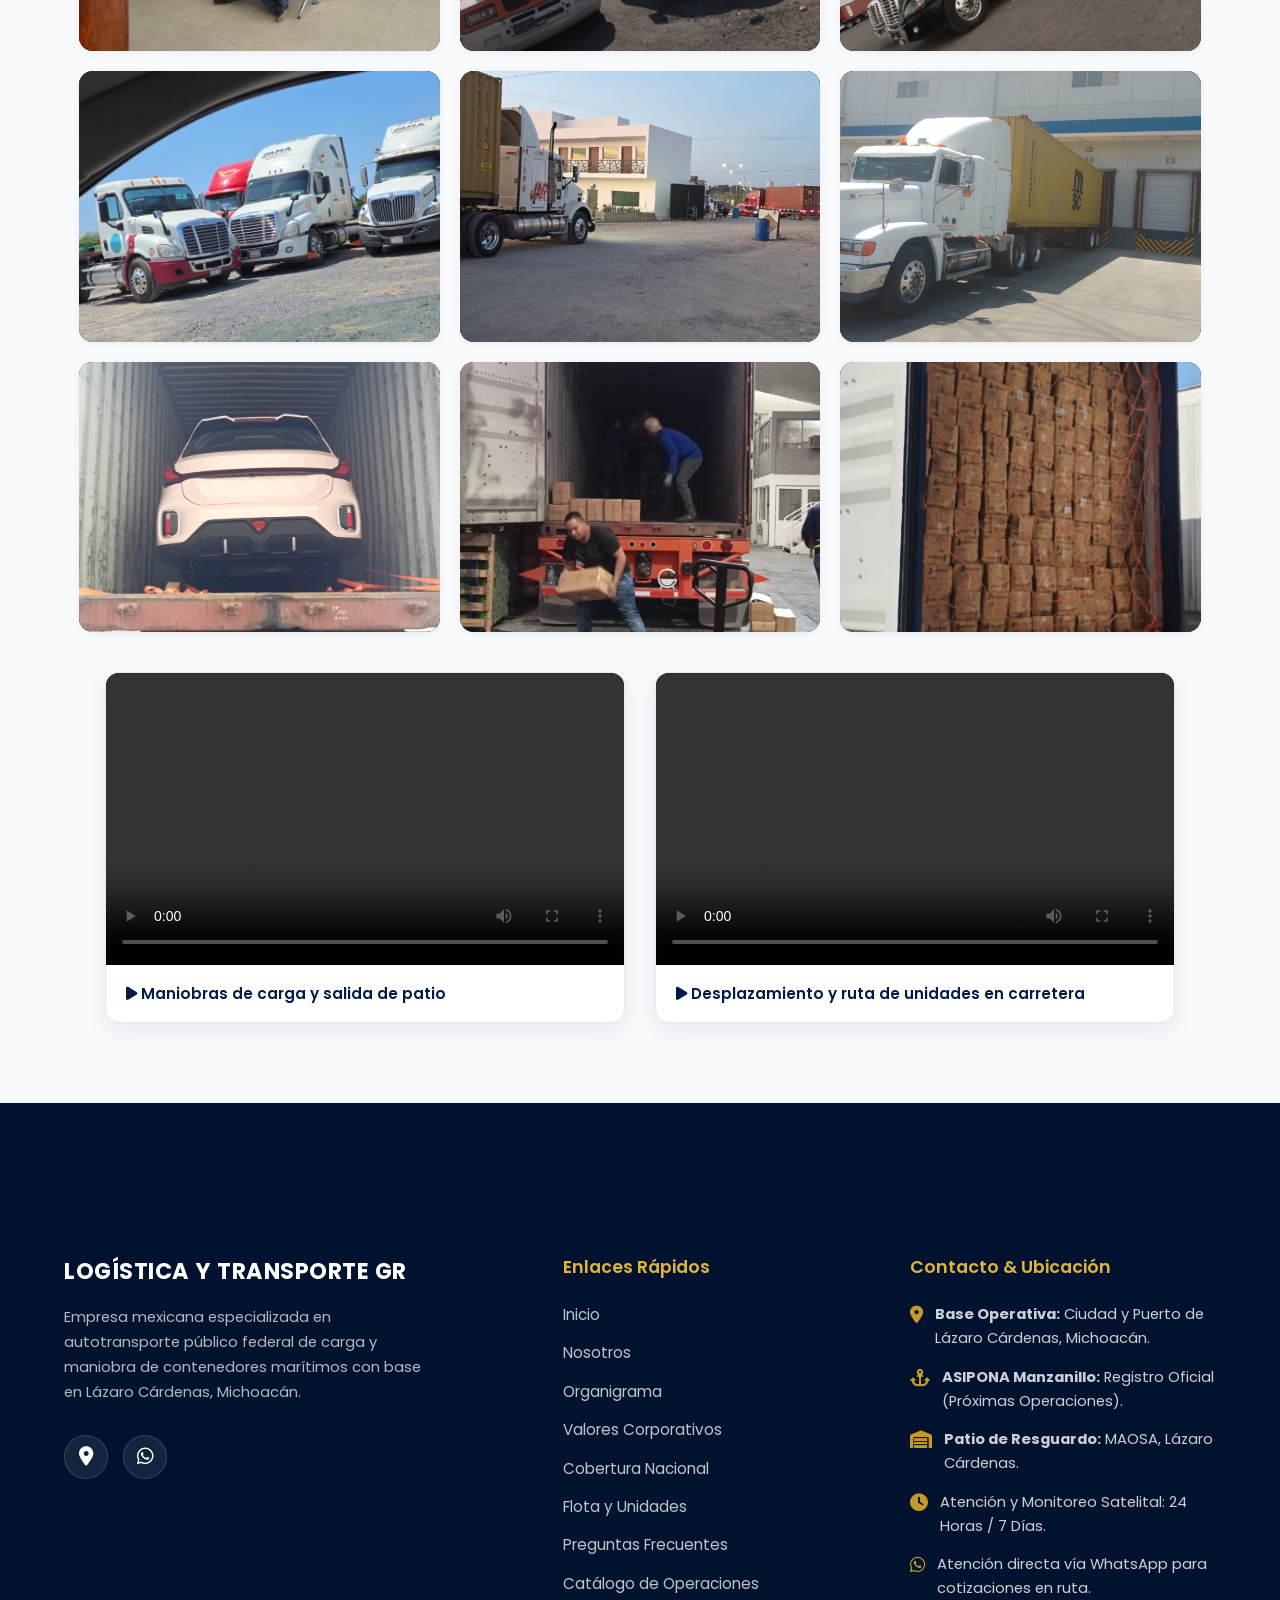
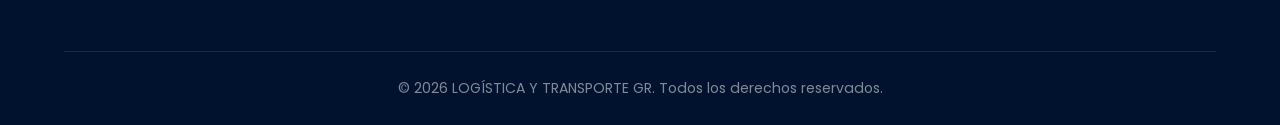
==== commit a2acbaa1: "Actualizar sitio web: flota, patio de operaciones, organigrama y mejoras de UI - Integrar nuevas fot" ====
--- a/index.html
+++ b/index.html
@@ -4,327 +4,572 @@
 <head>
     <meta charset="UTF-8">
     <meta http-equiv="X-UA-Compatible" content="IE=edge">
-<!-- *******  Font Awesome Icons Link  ******* -->
-<link rel="stylesheet" href="https://cdnjs.cloudflare.com/ajax/libs/font-awesome/6.1.1/css/all.min.css"/>
     <meta name="viewport" content="width=device-width, initial-scale=1.0">
-    <title>LOGISTICA Y TRANSPORTE GR</title>
+    <title>LOGÍSTICA Y TRANSPORTE GR | Confiabilidad y Seguridad en Cada Servicio</title>
     <link rel="shortcut icon" href="LOGO1.jpg" type="image/x-icon">
+    
+    <!-- Google Fonts -->
+    <link rel="preconnect" href="https://fonts.googleapis.com">
+    <link rel="preconnect" href="https://fonts.gstatic.com" crossorigin>
+    <link href="https://fonts.googleapis.com/css2?family=Poppins:wght@300;400;500;600;700;800&display=swap" rel="stylesheet">
+    
+    <!-- Font Awesome Icons -->
+    <link rel="stylesheet" href="https://cdnjs.cloudflare.com/ajax/libs/font-awesome/6.4.0/css/all.min.css"/>
+    
+    <!-- Hojas de estilo -->
     <link rel="stylesheet" href="./css/normalize.css">
     <link rel="stylesheet" href="./css/estilos.css">
-    <meta name="theme-color" content="#2091F9">
-
+    <meta name="theme-color" content="#001A49">
 </head>
 
 <body>
-    <meta name="viewport" content="width=device-width, initial-scale=1.0">
+    <!-- Encabezado y Navegación Principal -->
     <header class="hero">
         <nav class="nav container">
-            <div class="nav__logo">
-                <h2 class="nav__title">LOGISTICA Y</h2>
-                <h2 class="nav__title" style="text-align: center;">TRANSPORTE GR</h2> 
-            </div>
+            <a href="#inicio" class="nav__logo">
+                <span class="nav__title">LOGÍSTICA Y</span>
+                <span class="nav__title nav__title--gold">TRANSPORTE GR</span> 
+            </a>
 
             <ul class="nav__link nav__link--menu">
                 <li class="nav__items">
-                    <a href="#inicio1" class="nav__links">INICIO</a>
-                </li>
-                <li class="nav__items">
-                    <a href="#valores1" class="nav__links">VALORES</a>
-                </li>
-                <li class="nav__items">
-                    <a href="#OBJETIVOS1212" class="nav__links">ACERCA DE NOSOTROS</a>
-                <li class="nav__items">
-                    <a href="#preguntas23" class="nav__links">PREGUNTAS</a>
-                </li>
-                <li class="nav__items">
-                    <a href="#holalaalala" class="nav__links">OPERACIONES</a>
-                </li>
-
-                <img src="./images/close.svg" class="nav__close">
+                    <a href="#inicio" class="nav__links">INICIO</a>
+                </li>
+                <li class="nav__items">
+                    <a href="#nosotros" class="nav__links">NOSOTROS</a>
+                </li>
+                <li class="nav__items">
+                    <a href="#organigrama" class="nav__links">ORGANIGRAMA</a>
+                </li>
+                <li class="nav__items">
+                    <a href="#valores" class="nav__links">VALORES</a>
+                </li>
+                <li class="nav__items">
+                    <a href="#cobertura" class="nav__links">COBERTURA</a>
+                </li>
+                <li class="nav__items">
+                    <a href="#servicios" class="nav__links">NUESTRO EQUIPO</a>
+                </li>
+                <li class="nav__items">
+                    <a href="#preguntas" class="nav__links">PREGUNTAS</a>
+                </li>
+                <li class="nav__items">
+                    <a href="#operaciones" class="nav__links">OPERACIONES</a>
+                </li>
+
+                <img src="./images/close.svg" class="nav__close" alt="Cerrar Menú">
             </ul>
 
             <div class="nav__menu">
-                <img src="./images/menu.svg" class="nav__img">
+                <img src="./images/menu.svg" class="nav__img" alt="Abrir Menú">
             </div>
         </nav>
-        <br>
-        <section class="hero__container container" id="inicio1">
-            <h1 class="hero__title">LOGISTICA Y TRANSPORTE GR</h1>
-            <p class="hero__paragraph">Avanzando Juntos, Superando Distancias: Nuestro Compromiso, Tu Confianza.</p>
-            <a href="https://wa.link/hdtkmk" target="_blank" class="cta">Comienza ahora</a>
-        </section>
+
+        <!-- Hero Content -->
+        <div class="hero__wrapper container">
+            <section class="hero__container" id="inicio">
+                <div class="hero__badge">
+                    <i class="fa-solid fa-shield-halved"></i> Confiabilidad & Seguridad en Cada Servicio
+                </div>
+                <h1 class="hero__title">LOGÍSTICA Y TRANSPORTE GR</h1>
+                <p class="hero__paragraph">Avanzando juntos, superando distancias: nuestro compromiso, su confianza. Especialistas en el traslado de contenedores marítimos y carga federal en toda la República Mexicana.</p>
+                <div class="hero__buttons">
+                    <a href="https://wa.link/hdtkmk" target="_blank" rel="noopener noreferrer" class="cta">
+                        <i class="fa-brands fa-whatsapp"></i> Cotizar por WhatsApp
+                    </a>
+                    <a href="#operaciones" class="cta cta--secondary">
+                        <i class="fa-solid fa-truck-fast"></i> Ver Operaciones
+                    </a>
+                </div>
+            </section>
+        </div>
     </header>
-    <br>
-    <br>
-    <br>
-    <br>
-    <!-- Seccion de valores -->
-    <div class="paponas">
-        <section class="container about" id="valoresdiego">
-            <h2 class="subtitle">RESEÑA</h2>
-            <p class="about__paragraph">Somos una empresa 100% mexicana fundada en 2021 por un equipo de transportistas experimentados.
-                Nos especializamos en el traslado de contenedores marítimos, ofreciendo un servicio de alta calidad y eficiencia a nuestros clientes.
-                Nuestra amplia experiencia y conocimiento del sector nos permite garantizar la seguridad y puntualidad de su carga.
-                Contamos con una moderna flota de vehículos y tecnología de última generación para asegurar un servicio integral y personalizado.</p>
-        </section>
-    </div>
-    <section class="container about" id="valoresdiego2">
+
+    <!-- Sección: Reseña y Métricas -->
+    <section class="container about" id="nosotros">
+        <h2 class="subtitle">RESEÑA INSTITUCIONAL</h2>
+        <p class="about__paragraph">
+            Somos una empresa 100% mexicana fundada en 2021 por un equipo de transportistas de amplia trayectoria.
+            Nos especializamos en el traslado y maniobra de contenedores marítimos conectando los dos puertos estratégicos del Pacífico: <strong>ASIPONA Lázaro Cárdenas</strong> (nuestra base operativa principal con patio de resguardo) y <strong>ASIPONA Manzanillo</strong> (donde contamos formalmente con registro oficial y próximo inicio de operaciones).
+            Nuestra probada experiencia y profundo conocimiento del sector nos permiten garantizar una cobertura del 100% en toda la República Mexicana con la máxima seguridad, eficiencia y puntualidad en cada kilómetro.
+        </p>
+
+        <!-- Tira de Indicadores Clave (KPIs) -->
+        <div class="metrics">
+            <div class="metric-card">
+                <div class="metric-card__number">100%</div>
+                <div class="metric-card__label">Cobertura en Toda la República Mexicana</div>
+            </div>
+            <div class="metric-card">
+                <div class="metric-card__number">24/7</div>
+                <div class="metric-card__label">Monitoreo Satelital GPS en Ruta</div>
+            </div>
+            <div class="metric-card">
+                <div class="metric-card__number">100%</div>
+                <div class="metric-card__label">Unidades con Seguro y Verificación</div>
+            </div>
+            <div class="metric-card">
+                <div class="metric-card__number">ASIPONA</div>
+                <div class="metric-card__label">Lázaro Cárdenas &amp; Manzanillo (Con Registro)</div>
+            </div>
+        </div>
+    </section>
+
+    <!-- Sección: Organigrama Institucional -->
+    <section class="container about" id="organigrama">
         <h2 class="subtitle">Organigrama de la Empresa</h2>
-        <img src="./gg.png" alt="" class="about-img"  id="ramirez" >
+        <p class="about__paragraph" style="margin-bottom: 20px;">
+            Estructura organizacional sólida y coordinada para garantizar respuestas inmediatas y operaciones seguras.
+        </p>
+        <div class="organigrama-wrapper" style="width: 100%; max-width: 1050px; margin: 20px auto; overflow-x: auto; padding: 10px;">
+            <img src="./images/organigrama.svg" alt="Organigrama Institucional de Logística y Transporte GR" class="about-img organigrama-img" style="width: 100%; min-width: 700px; height: auto; display: block; margin: 0 auto; border-radius: 12px; box-shadow: 0 10px 30px rgba(0, 26, 73, 0.08);">
+        </div>
     </section>
+
+    <!-- Sección Principal -->
     <main>
-        <section class="container about" id="valores1">
-            <h2 class="subtitle">VALORES</h2>
-            <p class="about__paragraph">Nuestra empresa es fundada para brindar un excelente servicio a los clientes, priorizando sus necesidades, de tiempos de entrega, manejando adecuadamente sus mercancías y documentos.</p>
+        <!-- Valores Corporativos -->
+        <section class="container about" id="valores">
+            <h2 class="subtitle">VALORES CORPORATIVOS</h2>
+            <p class="about__paragraph">
+                Nuestra empresa fue concebida para brindar un servicio de excelencia a cada cliente, priorizando sus tiempos de entrega, garantizando la seguridad en ruta y gestionando con absoluto cuidado sus mercancías y documentación.
+            </p>
 
             <div class="about__main">
                 <article class="about__icons">
-                    <img src="icono.jpg" class="about__icon">
+                    <div class="about__icon-wrapper">
+                        <img src="icono.jpg" class="about__icon" alt="Responsabilidad">
+                    </div>
                     <h3 class="about__title">Responsabilidad</h3>
-                    <p class="about__paragrah">Entregas oportunas y seguras, comprometidos con utilizar rutas en autopistas de cuota. Con unidades en perfectas condiciones físicas, mecánicas y operadores con gran experiencia.</p>
+                    <p class="about__paragrah">Entregas oportunas y seguras en autopistas de cuota. Unidades en óptimas condiciones físico-mecánicas con operadores certificados de amplia experiencia.</p>
                 </article>
 
                 <article class="about__icons">
-                    <img src="icono2.png" class="about__icon">
+                    <div class="about__icon-wrapper">
+                        <img src="icono2.png" class="about__icon" alt="Honestidad">
+                    </div>
                     <h3 class="about__title">Honestidad</h3>
-                    <p class="about__paragrah">Honestidad en cada kilómetro: nosotros transportamos su carga, también su confianza con entregas seguras y de calidad.</p>
+                    <p class="about__paragrah">Honestidad en cada kilómetro: transportamos su carga cuidando su confianza a través de procesos claros, seguros y de alta calidad.</p>
                 </article>
 
                 <article class="about__icons">
-                    <img src="icono3.jpg" class="about__icon">
+                    <div class="about__icon-wrapper">
+                        <img src="icono3.jpg" class="about__icon" alt="Puntualidad">
+                    </div>
                     <h3 class="about__title">Puntualidad</h3>
-                    <p class="about__paragrah">Tiempo de calidad en cada entrega: tu carga, nuestra puntualidad.</p>
+                    <p class="about__paragrah">Tiempo de calidad y precisión en cada entrega: su carga siempre a tiempo, en el destino acordado y bajo estricto itinerario.</p>
                 </article>
 
                 <article class="about__icons">
-                    <img src="icono4.jpg" class="about__icon">
-                    <h3 class="about__title">Trabajo en equipo</h3>
-                    <p class="about__paragrah">En cada ruta, un solo equipo: juntos, llegamos más lejos.</p>
+                    <div class="about__icon-wrapper">
+                        <img src="icono4.jpg" class="about__icon" alt="Trabajo en equipo">
+                    </div>
+                    <h3 class="about__title">Trabajo en Equipo</h3>
+                    <p class="about__paragrah">En cada ruta, un solo equipo: personal administrativo, monitoreo y operadores coordinados para llegar más lejos.</p>
                 </article>
 
                 <article class="about__icons">
-                    <img src="icono5.jpg" class="about__icon">
+                    <div class="about__icon-wrapper">
+                        <img src="icono5.jpg" class="about__icon" alt="Compromiso">
+                    </div>
                     <h3 class="about__title">Compromiso</h3>
-                    <p class="about__paragrah">Compromiso que trasciende: la excelencia de nuestro servicio en cada entrega.</p>
+                    <p class="about__paragrah">Compromiso que trasciende: excelencia operativa y dedicación total orientadas a la satisfacción de nuestros clientes.</p>
                 </article>
             </div>
         </section>
 
-        <section class="knowledge" id="COBERTURA1">
+        <!-- Cobertura Logística -->
+        <section class="knowledge" id="cobertura">
             <div class="knowledge__container container">
                 <div class="knowledege__texts">
-                    <h2 class="subtitle">COBERTURA</h2>
-                    <p class="knowledge__paragraph">Con gran orgullo, les presento la expansión que hemos logrado en 17 estados de México. Somos más que una empresa; somos un lazo que conecta comunidades, oportunidades y crecimiento en todo el país.</p>
+                    <h2 class="subtitle">COBERTURA NACIONAL 100%</h2>
+                    <p class="knowledge__paragraph">
+                        Ofrecemos cobertura logística total en el 100% de la República Mexicana, conectando los 32 estados del país. Somos el puente estratégico entre los dos puertos de mayor volumen de carga del Pacífico: <strong>ASIPONA Lázaro Cárdenas</strong> (base operativa) y <strong>ASIPONA Manzanillo</strong> (donde ya contamos formalmente con registro oficial y próximo inicio de operaciones), enlazando contenedores marítimos con las principales aduanas interiores, parques industriales y corredores comerciales.
+                    </p>
+                    <ul class="knowledge__list">
+                        <li class="knowledge__item"><i class="fa-solid fa-circle-check"></i> 100% Cobertura en toda la República Mexicana</li>
+                        <li class="knowledge__item"><i class="fa-solid fa-anchor"></i> ASIPONA Lázaro Cárdenas (Base Operativa)</li>
+                        <li class="knowledge__item"><i class="fa-solid fa-anchor"></i> ASIPONA Manzanillo (¡Con Registro Oficial!)</li>
+                        <li class="knowledge__item"><i class="fa-solid fa-shield-halved"></i> Rutas seguras por autopistas de cuota</li>
+                    </ul>
                 </div>
 
                 <figure class="knowledge__picture">
-                    <img src="./images/macbook .png" class="knowledge__img">
+                    <img src="./images/mapa-cobertura-mexico.svg" class="knowledge__img" alt="Mapa de Cobertura Nacional 100% en México - ASIPONA Lázaro Cárdenas y Manzanillo">
                 </figure>
             </div>
         </section>
 
-        <SEction id="OBJETIVOS1212"></SEction>
-        <section class="testimony">
+        <!-- Slider Institucional: Objetivos, Visión, Misión y Unidades -->
+        <section class="testimony" id="servicios">
             <div class="testimony__container container">
-                <img src="./images/leftarrow.svg" class="testimony__arrow" id="before">
-
-                <section class="testimony__body" data-id="1" >
-                    <div class="testimony__texts" >
-                        <h2 class="subtitle" >OBJETIVOS</h2>
-                        <p class="testimony__review">
+                <img src="./images/leftarrow.svg" class="testimony__arrow" id="before" alt="Anterior">
+
+                <!-- Diapositiva 1: Objetivos -->
+                <section class="testimony__body" data-id="1">
+                    <div class="testimony__texts">
+                        <h2 class="subtitle">OBJETIVOS</h2>
+                        <div class="testimony__review">
                             <ul>
-                                <li>Nos destacamos por ofrecer un alto servicio de transporte con un estándar elevado de calidad, experiencia y compromiso.</li>
-                                <li>Brindar soluciones a nuestros clientes con una alta seguridad y un gran compromiso para proporcionar mejores servicios de transporte de una manera profesional.</li>
-                                <li>Satisfacer la demanda y requerimientos cubriendo las necesidades del cliente brindando un trato personalizado para que cumplan sus objetivos.</li>
-                                <li>Apoyar a nuestro personal capacitando constantemente para brindar un excelente servicio desde su origen hasta su destino final.</li>
+                                <li>Ofrecer servicios de autotransporte federal con los más altos estándares de calidad, seguridad y cumplimiento.</li>
+                                <li>Brindar soluciones logísticas integrales y flexibles adaptadas a los requerimientos de cada cliente.</li>
+                                <li>Optimizar tiempos de tránsito y entrega brindando un trato personalizado para que nuestros clientes alcancen sus metas comerciales.</li>
+                                <li>Capacitar continuamente a nuestro personal operativo y operadores para garantizar un servicio de excelencia desde el origen hasta el destino final.</li>
                             </ul>
-                        </p>
+                        </div>
                     </div>
 
                     <figure class="testimony__picture">
-                        <img src="./images/LOGO.jpg" class="testimony__img">
+                        <img src="./images/LOGO.jpg" class="testimony__img" alt="Logo GR">
                     </figure>
                 </section>
 
+                <!-- Diapositiva 2: Visión -->
                 <section class="testimony__body testimony__body--show" data-id="2">
                     <div class="testimony__texts" id="vision23">
-                        <h2 class="subtitle">VISION</h2>
-                        <p class="testimony__review">Ser una empresa de referencia en el sector del transporte, gracias al compromiso que tenemos los trabajadores de la empresa. Nos esforzamos por ser reconocidos no solo como un proveedor de transporte si no como el socio de confianza que impulsa el éxito y la satisfacción de nuestros clientes en cada viaje.</div>
-
-                            <figure class="testimony__picture">
-                                <img src="./images/LOGO.jpg" class="testimony__img">
-                            </figure>
+                        <h2 class="subtitle">VISIÓN</h2>
+                        <p class="testimony__review">
+                            Ser la empresa de referencia en el sector del autotransporte federal de carga por nuestro compromiso, confiabilidad operativa y solidez empresarial. Nos esforzamos por ser reconocidos no solo como un transportista, sino como el socio estratégico de confianza que impulsa el éxito y la rentabilidad de nuestros clientes en cada trayecto.
+                        </p>
+                    </div>
+
+                    <figure class="testimony__picture">
+                        <img src="./images/LOGO.jpg" class="testimony__img" alt="Logo GR">
+                    </figure>
                 </section>
 
+                <!-- Diapositiva 3: Misión -->
                 <section class="testimony__body" data-id="3">
                     <div class="testimony__texts" id="misión1">
-                        <h2 class="subtitle">MISION</h2>
-                        <p class="testimony__review">Nuestra misión es superar nuestras expectativas ofreciendo soluciones de transporte confiable y eficaz que contribuyan al éxito y al bienestar de nuestros clientes manteniendo siempre un compromiso inquebrantable con excelencia en cada trayecto. Para así poder mantener nuestra misma filosofía proporcionando un mejor servicio al cliente.</p>
+                        <h2 class="subtitle">MISIÓN</h2>
+                        <p class="testimony__review">
+                            Superar continuamente las expectativas de nuestros clientes ofreciendo soluciones de transporte seguras, eficientes y puntuales que contribuyan al éxito de sus operaciones, manteniendo siempre una cultura de integridad, excelencia en el servicio y responsabilidad en cada viaje.
+                        </p>
                     </div>
 
                     <figure class="testimony__picture">
-                        <img src="./images/LOGO.jpg" class="testimony__img">
+                        <img src="./images/LOGO.jpg" class="testimony__img" alt="Logo GR">
                     </figure>
                 </section>
 
+                <!-- Diapositiva 4: Flota y Unidades -->
                 <section class="testimony__body" data-id="4">
                     <div class="testimony__texts">
                         <h2 class="subtitle">NUESTRAS UNIDADES</h2>
-                        <ul>
-                            <li>15 tractocamiones sencillos con permiso para transporte foraneo.</li>
-                            <li>2 unidades de burreo.</li>
-                            <li>Portacontenedores de 20 y 40 pies.</li>
-                            <li>Chasis de 40’DC’ y 40 ’DC’.</li>
-                            <li>Plataformas 40 de 20 y 40 pies.</li>
-                            <li>Caja seca de 3.5.</li>
-                            <li>Manejos de mercancías desde cualquier punto de la República Mexicana.</li>
-                            <li>Recolección de mercancías.</li>
-                            <li>GPS- abierto 24 horas.</li>
-                            <li>Seguros y Cobertura amplia</li>
-                            <li>Físico mecánicos al día.</li>
-                            <li>Permiso para residuos peligrosos.</li>
-                            <li>Operadores capacitados con amplia experiencia tanto en manejo en ruta como en trato con clientes.</li>
-                        </ul>
+                        <div class="testimony__review">
+                            <ul>
+                                <li><strong>13 tractocamiones en modalidad sencillo</strong> con permiso vigente para transporte federal foráneo, así como sus respectivos DEA para ingreso a puertos.</li>
+                                <li><strong>5 tractocamiones en modalidad full</strong> con permisos vigentes para transporte federal de carga, así como su respectivo DEA para ingreso a puertos.</li>
+                                <li><strong>2 unidades de burreo</strong> para maniobras en patio y puerto.</li>
+                                <li><strong>Portacontenedores</strong> de 20 y 40 pies.</li>
+                                <li><strong>Chasis</strong> de 40' DC y 40' HC.</li>
+                                <li><strong>Plataformas</strong> de 20 y 40 pies.</li>
+                                <li><strong>Unidad caja seca</strong> de 3.5 toneladas.</li>
+                                <li>Manejo y recolección de mercancías en cualquier punto de la República Mexicana.</li>
+                                <li><strong>Monitoreo satelital GPS activo las 24 horas del día.</strong></li>
+                                <li>Pólizas de seguro con <strong>cobertura amplia</strong>.</li>
+                                <li>Verificaciones físico-mecánicas y dictámenes al día.</li>
+                                <li>Operadores certificados y capacitados en manejo defensivo y servicio al cliente.</li>
+                            </ul>
+                        </div>
                     </div>
 
                     <figure class="testimony__picture">
-                        <img src="./images/LOGO.jpg" class="testimony__img">
+                        <img src="./images/LOGO.jpg" class="testimony__img" alt="Logo GR">
                     </figure>
                 </section>
 
-                <img src="./images/rightarrow.svg" class="testimony__arrow" id="next">
+                <img src="./images/rightarrow.svg" class="testimony__arrow" id="next" alt="Siguiente">
             </div>
         </section>
 
-        <section class="questions container" id="preguntas23">
-            <h2 class="subtitle">Preguntas Frecuentes</h2>
-            <p class="questions__paragraph">Bienvenido/a a nuestra sección de Preguntas Frecuentes. Aquí encontrarás respuestas a las consultas más comunes para ofrecerte una experiencia informada y satisfactoria. Si no encuentras la información que buscas, no dudes en contactarnos directamente para obtener asistencia personalizada.</p>
+        <!-- Preguntas Frecuentes -->
+        <section class="questions container" id="preguntas">
+            <h2 class="subtitle">PREGUNTAS FRECUENTES</h2>
+            <p class="questions__paragraph">
+                Respuestas claras a las dudas más habituales sobre nuestros servicios, patio de resguardo y medidas de seguridad.
+            </p>
 
             <section class="questions__container">
+                <!-- Pregunta 1 -->
                 <article class="questions__padding">
                     <div class="questions__answer">
-                        <h3 class="questions__title">¿Qué es LOGISTICA Y TRANSPORTE GR ?
+                        <h3 class="questions__title">
+                            ¿Qué es LOGÍSTICA Y TRANSPORTE GR?
                             <span class="questions__arrow">
-                                <img src="./images/arrow.svg" class="questions__img">
+                                <img src="./images/arrow.svg" class="questions__img" alt="Desplegar">
                             </span>
                         </h3>
 
-                        <p class="questions__show">Es una empresa mexicana constituida dedica 
-                            al autotrasporte público federal de carga, ubicada en la ciudad y puerto de Lázaro 
-                            Cárdenas,Michoacán. Conformada por un grupo de Transportistas con amplia 
-                            experiencia y unidades para brindar un excelente servicio basado en puntualidad,
-                            honestidad, trabajo en equipo y compromiso para satisfacer las 
-                            necesidades y requerimientos de nuestros clientes dando un servicio de calidad.</p>
-                    </div>
-                </article>
-
+                        <div class="questions__show">
+                            <p>
+                                Es una empresa mexicana formalmente constituida, especializada en el autotransporte público federal de carga y con base operativa en la ciudad y puerto de Lázaro Cárdenas, Michoacán.
+                                Conformada por un equipo de transportistas experimentados y una moderna flota de unidades, brindamos soluciones de transporte terrestre basadas en puntualidad, honestidad, seguridad y compromiso para garantizar que su carga llegue a tiempo y en perfectas condiciones.
+                            </p>
+                        </div>
+                    </div>
+                </article>
+
+                <!-- Pregunta 2 -->
                 <article class="questions__padding">
                     <div class="questions__answer">
-                        <h3 class="questions__title">¿Cuáles son las medidas de seguridad implementadas en el patio de resguardo?
+                        <h3 class="questions__title">
+                            ¿Cuáles son las medidas de seguridad implementadas en el patio de resguardo?
                             <span class="questions__arrow">
-                                <img src="./images/arrow.svg" class="questions__img">
+                                <img src="./images/arrow.svg" class="questions__img" alt="Desplegar">
                             </span>
                         </h3>
-                
+
                         <div class="questions__show">
-                            <p>En nuestro patio de resguardo, su carga estará segura gracias a las siguientes medidas:</p>
-                            <br>
+                            <p>En nuestro patio de resguardo, su carga y contenedores cuentan con máxima protección gracias a:</p>
                             <ul>
-                                <li>Seguridad perimetral: El patio está completamente bardeado y vigilado por cámaras de seguridad las 24 horas del día, los 7 días de la semana.</li>
-                                <li>Control de acceso: Solo personal autorizado tiene acceso al patio. Se realizan rondines de vigilancia constantes para garantizar la seguridad de la carga.</li>
-                                <li>Tecnología de monitoreo: Contamos con un sistema de CCTV de alta definición que permite monitorear el patio en tiempo real.</li>
+                                <li><strong>Seguridad perimetral:</strong> Patio completamente bardeado y vigilado físicamente por guardias de seguridad las 24 horas del día, los 7 días de la semana.</li>
+                                <li><strong>Control estricto de acceso:</strong> Ingreso exclusivo a personal debidamente identificado y autorizado, con rondines continuos de supervisión.</li>
+                                <li><strong>Tecnología de monitoreo CCTV:</strong> Sistema de circuito cerrado de televisión de alta definición con grabación y visualización en tiempo real para el resguardo de unidades o espera de custodia.</li>
                             </ul>
                         </div>
                     </div>
                 </article>
+
+                <!-- Pregunta 3 -->
                 <article class="questions__padding">
                     <div class="questions__answer">
-                        <h3 class="questions__title">¿Donde se ubica el patio de resguardo?
+                        <h3 class="questions__title">
+                            ¿Dónde se ubica el patio de resguardo?
                             <span class="questions__arrow">
-                                <img src="./images/arrow.svg" class="questions__img">
+                                <img src="./images/arrow.svg" class="questions__img" alt="Desplegar">
                             </span>
                         </h3>
 
-                        <p class="questions__show">El patio de resguardio se encuentra ubicado en el <a href="https://maps.app.goo.gl/dAeTRnkXnUuELPqo9" target="_blank">MAOSA LAZARO CARDENAS.</a></p>
+                        <div class="questions__show">
+                            <p>
+                                El patio de resguardo se encuentra ubicado estratégicamente en el área de 
+                                <a href="https://maps.app.goo.gl/dAeTRnkXnUuELPqo9" target="_blank" rel="noopener noreferrer">
+                                    <strong>MAOSA, Lázaro Cárdenas, Michoacán</strong> <i class="fa-solid fa-arrow-up-right-from-square"></i>
+                                </a>, facilitando maniobras rápidas de entrada y salida hacia el puerto y autopistas principales.
+                            </p>
+                        </div>
+                    </div>
+                </article>
+
+                <!-- Pregunta 4 -->
+                <article class="questions__padding">
+                    <div class="questions__answer">
+                        <h3 class="questions__title">
+                            ¿Cuentan con servicio en el Puerto de Manzanillo?
+                            <span class="questions__arrow">
+                                <img src="./images/arrow.svg" class="questions__img" alt="Desplegar">
+                            </span>
+                        </h3>
+
+                        <div class="questions__show">
+                            <p>
+                                <strong>Sí.</strong> Contamos formalmente con registro oficial ante <strong>ASIPONA Manzanillo</strong> y nos encontramos en preparativos finales para iniciar operaciones muy pronto. Esto nos permite conectar los dos puertos neurálgicos del Pacífico mexicano (Lázaro Cárdenas y Manzanillo) con cualquier destino del país.
+                            </p>
+                        </div>
                     </div>
                 </article>
             </section>
         </section>
     </main>
 
-    <section class="juan2" id="holalaalala">
-        <div class="pepe1" id="pepejuan">
-            <h1 id="letrape">Catalogo de Operaciones</h1>
-            <img src="cliente1.png" alt="" class="img23">
-            <img src="cliente2.png" alt="" class="img23">
-            <img src="cliente3.png" alt="" class="img23">
-            <img src="cliente4.png" alt="" class="img23">
-            <img src="cliente5.png" alt="" class="img23">
-            <img src="cliente6.png" alt="" class="img23">
-            <img src="cliente7.png" alt="" class="img23">
-            <img src="cliente8.png" alt="" class="img23">
-            <img src="cliente9.png.jpg" alt="" class="img23">
-            <img src="./cliente11.png" alt="" class="img23">
-            <img src="./cliente12.jpg" alt="" class="img23">
-            <img src="./cliente15.jpg" alt="" class="img23">
-            <img src="./cliente16.jpg" alt="" class="img23">
-            <img src="./cliente17.jpg" alt="" class="img23">
-            <img src="./cliente18.jpg" alt="" class="img23">
-            <img src="./cliente19.jpg" alt="" class="img23">
-            <img src="./cliente20.jpg" alt="" class="img23">
-            <img src="./cliente21.jpg" alt="" class="img23">
-            <img src="./cliente22.jpg" alt="" class="img23">
-            <br>
-            <video width="540" height="360" controls>
-                <source src="./cliente10.mp4" type="video/mp4">
-            </video>
-            <video width="540" height="360" controls>
-                <source src="./cliente14.mp4" type="video/mp4">
-            </video>
-        </div>
-    </SEction>
-
+    <!-- Catálogo de Operaciones -->
+    <section class="operations-section" id="operaciones">
+        <div class="container" style="padding-top: 0; padding-bottom: 0;">
+            <h2 class="subtitle">CATÁLOGO DE OPERACIONES</h2>
+            <p class="about__paragraph">
+                Evidencia fotográfica y audiovisual de nuestras maniobras, traslado de contenedores y unidades en ruta.
+            </p>
+
+            <!-- Categoría 1: Patio de Resguardo y Base Operativa -->
+            <div class="operations-category">
+                <div class="operations-category__header">
+                    <span class="category-badge"><i class="fa-solid fa-warehouse"></i> Base Operativa</span>
+                    <h3 class="category-title">Patio de Resguardo y Oficina de Operaciones</h3>
+                    <p class="category-desc">
+                        Nuestra base operativa en MAOSA (Lázaro Cárdenas, Michoacán): patio de resguardo y maniobras con vigilancia 24/7, cámaras de seguridad (CCTV) y nuestra oficina de operaciones.
+                    </p>
+                </div>
+
+                <div class="gallery-grid">
+                    <div class="gallery-item">
+                        <img src="./images/patio-instalaciones-panoramica.jpg" alt="Vista panorámica del patio de resguardo en MAOSA, Lázaro Cárdenas: barda perimetral, accesos e instalaciones" class="gallery-img" loading="lazy">
+                    </div>
+                    <div class="gallery-item">
+                        <img src="./images/patio-placa-corporativa.jpg" alt="Placa institucional oficial en acceso a nuestra oficina: Logística y Transporte GR" class="gallery-img" loading="lazy">
+                    </div>
+                    <div class="gallery-item">
+                        <img src="./images/patio-edificio-corporativo.jpg" alt="Instalaciones y oficina de operaciones en patio de resguardo MAOSA" class="gallery-img" loading="lazy">
+                    </div>
+                    <div class="gallery-item">
+                        <img src="./images/patio-torre-control-operaciones.jpg" alt="Oficina de operaciones y monitoreo logístico con vista panorámica al patio de maniobras" class="gallery-img" loading="lazy">
+                    </div>
+                    <div class="gallery-item">
+                        <img src="./images/patio-administracion-logistica.jpg" alt="Área de gestión documental de Cartas Porte y control operativo" class="gallery-img" loading="lazy">
+                    </div>
+                    <div class="gallery-item">
+                        <img src="./images/patio-maniobras-contenedores.jpg" alt="Patio de resguardo: maniobra de doble semirremolque portacontenedor y supervisión operativa" class="gallery-img" loading="lazy">
+                    </div>
+                    <div class="gallery-item">
+                        <img src="./images/patio-seguridad-nocturna.jpg" alt="Patio de resguardo con iluminación perimetral y vigilancia nocturna continua 24/7" class="gallery-img" loading="lazy">
+                    </div>
+                </div>
+            </div>
+
+            <!-- Categoría 2: Flota de Unidades y Maniobras en Ruta -->
+            <div class="operations-category">
+                <div class="operations-category__header">
+                    <span class="category-badge"><i class="fa-solid fa-truck-moving"></i> Flota</span>
+                    <h3 class="category-title">Tractocamiones y Traslado de Carga Federal</h3>
+                    <p class="category-desc">
+                        Unidades equipadas con monitoreo satelital GPS, plataformas portacontenedores sencillas y full, operando activamente en puertos del Pacífico, autopistas de cuota y andenes de carga en toda la República Mexicana.
+                    </p>
+                </div>
+
+                <div class="gallery-grid">
+                    <div class="gallery-item"><img src="./images/unidad-roja-maersk.jpg" alt="Tractocamión rojo International ProStar (Unidad GR-010) con contenedor MAERSK" class="gallery-img" loading="lazy"></div>
+                    <div class="gallery-item"><img src="./images/tractocamion-negro-evergreen.jpg" alt="Tractocamión en patio de maniobras con contenedor marítimo EVERGREEN" class="gallery-img" loading="lazy"></div>
+                    <div class="gallery-item"><img src="./images/camion-rojo-real.jpg" alt="Tractocamión rojo GR con contenedor MAERSK en ruta" class="gallery-img" loading="lazy"></div>
+                    <div class="gallery-item"><img src="./images/unidad-blanca-ruta-contenedor.jpg" alt="Tractocamión Freightliner con contenedor en zona logística industrial" class="gallery-img" loading="lazy"></div>
+                    <div class="gallery-item"><img src="./images/unidad-roja-cedis-anden.jpg" alt="Tractocamión rojo GR en andén de carga y descarga de almacén logístico" class="gallery-img" loading="lazy"></div>
+                    <div class="gallery-item"><img src="./images/unidad-roja-ruta-nocturna.jpg" alt="Tractocamión rojo GR con contenedor CMA CGM en estación de servicio en ruta nacional nocturna" class="gallery-img" loading="lazy"></div>
+                    <div class="gallery-item"><img src="./images/unidad-blanca-contenedor.jpg" alt="Unidad de tractocamión Freightliner con emblema corporativo GR y contenedor portuario" class="gallery-img" loading="lazy"></div>
+                    <div class="gallery-item"><img src="./images/camion-rojo-lateral.jpg" alt="Unidad roja con logotipo institucional GR y alas doradas" class="gallery-img" loading="lazy"></div>
+                    <div class="gallery-item"><img src="cliente1.png" alt="Operaciones de transporte de carga" class="gallery-img" loading="lazy"></div>
+                    <div class="gallery-item"><img src="cliente2.png" alt="Traslado de contenedor marítimo" class="gallery-img" loading="lazy"></div>
+                    <div class="gallery-item"><img src="cliente3.png" alt="Tractocamión en patio de maniobras" class="gallery-img" loading="lazy"></div>
+                    <div class="gallery-item"><img src="cliente4.png" alt="Unidad portacontenedor en carretera" class="gallery-img" loading="lazy"></div>
+                    <div class="gallery-item"><img src="cliente5.png" alt="Logística y maniobra portuaria" class="gallery-img" loading="lazy"></div>
+                    <div class="gallery-item"><img src="cliente6.png" alt="Descarga y resguardo de contenedores" class="gallery-img" loading="lazy"></div>
+                    <div class="gallery-item"><img src="cliente7.png" alt="Flota de transporte en Lázaro Cárdenas" class="gallery-img" loading="lazy"></div>
+                    <div class="gallery-item"><img src="cliente8.png" alt="Operador y tractocamión en ruta" class="gallery-img" loading="lazy"></div>
+                    <div class="gallery-item"><img src="cliente9.png.jpg" alt="Transporte de contenedor foráneo" class="gallery-img" loading="lazy"></div>
+                    <div class="gallery-item"><img src="./cliente11.png" alt="Maniobras en patio con seguridad" class="gallery-img" loading="lazy"></div>
+                    <div class="gallery-item"><img src="./cliente12.jpg" alt="Unidad de carga pesada" class="gallery-img" loading="lazy"></div>
+                    <div class="gallery-item"><img src="./cliente15.jpg" alt="Alineación de unidades tractocamión en patio de resguardo" class="gallery-img" loading="lazy"></div>
+                    <div class="gallery-item"><img src="./cliente16.jpg" alt="Supervisión en patio MAOSA" class="gallery-img" loading="lazy"></div>
+                    <div class="gallery-item"><img src="./cliente17.jpg" alt="Flota de tractocamiones listos para asignación de ruta" class="gallery-img" loading="lazy"></div>
+                    <div class="gallery-item"><img src="./cliente18.jpg" alt="Salida y maniobra de tractocamión con contenedor en patio MAOSA" class="gallery-img" loading="lazy"></div>
+                    <div class="gallery-item"><img src="./cliente19.jpg" alt="Contenedores en plataforma" class="gallery-img" loading="lazy"></div>
+                    <div class="gallery-item"><img src="./cliente20.jpg" alt="Transporte en autopistas de cuota" class="gallery-img" loading="lazy"></div>
+                    <div class="gallery-item"><img src="./cliente21.jpg" alt="Revisión físico-mecánica de la flota" class="gallery-img" loading="lazy"></div>
+                    <div class="gallery-item"><img src="./cliente22.jpg" alt="Entrega y custodia de carga" class="gallery-img" loading="lazy"></div>
+                </div>
+            </div>
+
+            <!-- Videos de Operaciones -->
+            <div class="videos-container">
+                <div class="video-card">
+                    <video class="video-player" controls preload="metadata">
+                        <source src="./cliente10.mp4" type="video/mp4">
+                        Tu navegador no soporta reproducción de video HTML5.
+                    </video>
+                    <p class="video-caption"><i class="fa-solid fa-play"></i> Maniobras de carga y salida de patio</p>
+                </div>
+                <div class="video-card">
+                    <video class="video-player" controls preload="metadata">
+                        <source src="./cliente14.mp4" type="video/mp4">
+                        Tu navegador no soporta reproducción de video HTML5.
+                    </video>
+                    <p class="video-caption"><i class="fa-solid fa-play"></i> Desplazamiento y ruta de unidades en carretera</p>
+                </div>
+            </div>
+        </div>
+    </section>
+
+    <!-- Footer Corporativo -->
     <footer class="footer">
-        <section class="footer__container container" >
-            <nav class="nav nav--footer">
-                <h2 class="footer__title">LOGISTICA Y TRANSPORTE GR</h2>
-
-                <ul class="nav__link nav__link--footer">
-                    <li class="nav__items">
-                        <a href="#inicio1" class="nav__links">INICIO</a>
+        <div class="footer__container container">
+            <div class="footer__brand">
+                <h2 class="footer__title">LOGÍSTICA Y TRANSPORTE GR</h2>
+                <p class="footer__desc">
+                    Empresa mexicana especializada en autotransporte público federal de carga y maniobra de contenedores marítimos con base en Lázaro Cárdenas, Michoacán.
+                </p>
+                <div class="footer__social">
+                    <a href="https://maps.app.goo.gl/NY2uGMu16dkNPGiZ9" target="_blank" rel="noopener noreferrer" class="footer__social-btn" title="Ubicación en Google Maps">
+                        <i class="fa-solid fa-location-dot"></i>
+                    </a>
+                    <a href="https://wa.link/hdtkmk" target="_blank" rel="noopener noreferrer" class="footer__social-btn footer__social-btn--wa" title="WhatsApp">
+                        <i class="fa-brands fa-whatsapp"></i>
+                    </a>
+                </div>
+            </div>
+
+            <div>
+                <h3 class="footer__col-title">Enlaces Rápidos</h3>
+                <ul class="footer__links">
+                    <li><a href="#inicio" class="footer__link">Inicio</a></li>
+                    <li><a href="#nosotros" class="footer__link">Nosotros</a></li>
+                    <li><a href="#organigrama" class="footer__link">Organigrama</a></li>
+                    <li><a href="#valores" class="footer__link">Valores Corporativos</a></li>
+                    <li><a href="#cobertura" class="footer__link">Cobertura Nacional</a></li>
+                    <li><a href="#servicios" class="footer__link">Flota y Unidades</a></li>
+                    <li><a href="#preguntas" class="footer__link">Preguntas Frecuentes</a></li>
+                    <li><a href="#operaciones" class="footer__link">Catálogo de Operaciones</a></li>
+                </ul>
+            </div>
+
+            <div>
+                <h3 class="footer__col-title">Contacto & Ubicación</h3>
+                <ul class="footer__contact-info">
+                    <li class="footer__contact-item">
+                        <i class="fa-solid fa-location-dot"></i>
+                        <span><strong>Base Operativa:</strong> Ciudad y Puerto de Lázaro Cárdenas, Michoacán.</span>
                     </li>
-                    <li class="nav__items">
-                        <a href="#valores1" class="nav__links">VALORES</a>
+                    <li class="footer__contact-item">
+                        <i class="fa-solid fa-anchor"></i>
+                        <span><strong>ASIPONA Manzanillo:</strong> Registro Oficial (Próximas Operaciones).</span>
                     </li>
-                    <li class="nav__items">
-                        <a href="#COBERTURA1" class="nav__links">COBERTURA</a>
+                    <li class="footer__contact-item">
+                        <i class="fa-solid fa-warehouse"></i>
+                        <span><strong>Patio de Resguardo:</strong> MAOSA, Lázaro Cárdenas.</span>
                     </li>
-                    <li class="nav__items">
-                        <a href="#OBJETIVOS1212" class="nav__links">ACERCA DE NOSOTROS</a>
-                    <li class="nav__items">
-                        <a href="#preguntas23" class="nav__links">PREGUNTAS</a>
+                    <li class="footer__contact-item">
+                        <i class="fa-solid fa-clock"></i>
+                        <span>Atención y Monitoreo Satelital: 24 Horas / 7 Días.</span>
                     </li>
-                    <li class="nav__items">
-                        <a href="#holalaalala" class="nav__links">OPERACIONES</a>
+                    <li class="footer__contact-item">
+                        <i class="fa-brands fa-whatsapp"></i>
+                        <span>Atención directa vía WhatsApp para cotizaciones en ruta.</span>
                     </li>
                 </ul>
-            </nav>
-
-        </section>
-
-        <section class="footer__copy container">
-            <div class="footer__social">
-                <a href="https://maps.app.goo.gl/NY2uGMu16dkNPGiZ9" target="_blank" class="footer__img"><i class="fa-brands fas fa-map-marked-alt"></i></a>
-                <a href="https://wa.link/hdtkmk" target="_blank" class="footer__img"><i class="fa-brands fab fa-whatsapp"></i></a>
-                <a href="" target="_blank" class="footer__img"><i class="fa-brands fab fa-facebowok"></i></a>
-            </div>
-
-        </section>
+            </div>
+        </div>
+
+        <div class="footer__copy container">
+            <p>&copy; 2026 LOGÍSTICA Y TRANSPORTE GR. Todos los derechos reservados.</p>
+        </div>
     </footer>
 
+    <!-- Visualizador Lightbox para Catálogo de Operaciones -->
+    <div id="image-lightbox" class="lightbox" role="dialog" aria-modal="true" aria-hidden="true" aria-label="Visualizador de Fotografía de Operaciones">
+        <div class="lightbox__backdrop"></div>
+        <div class="lightbox__content">
+            <button type="button" class="lightbox__close" id="lightbox-close" aria-label="Cerrar visualizador">
+                <i class="fa-solid fa-xmark"></i>
+            </button>
+            
+            <button type="button" class="lightbox__nav lightbox__nav--prev" id="lightbox-prev" aria-label="Fotografía anterior">
+                <i class="fa-solid fa-chevron-left"></i>
+            </button>
+            
+            <div class="lightbox__figure-wrapper">
+                <img src="" alt="" class="lightbox__img" id="lightbox-img">
+                <div class="lightbox__caption" id="lightbox-caption"></div>
+                <div class="lightbox__counter" id="lightbox-counter"></div>
+            </div>
+            
+            <button type="button" class="lightbox__nav lightbox__nav--next" id="lightbox-next" aria-label="Fotografía siguiente">
+                <i class="fa-solid fa-chevron-right"></i>
+            </button>
+        </div>
+    </div>
+
+    <!-- Scripts funcionales -->
     <script src="./js/slider.js"></script>
     <script src="./js/questions.js"></script>
     <script src="./js/menu.js"></script>
+    <script src="./js/lightbox.js"></script>
 </body>
 
 </html>
--- a/css/estilos.css
+++ b/css/estilos.css
@@ -1,671 +1,1268 @@
-@import url('https://fonts.googleapis.com/css2?family=Poppins:wght@300;400;600;700&display=swap');
-/* Estilos generales */
-
-@media (max-width: 800px) {
-    /* Estilos específicos para pantallas de hasta 800px de ancho */
-  }
-  
-  @media (max-width: 600px) {
-    /* Estilos específicos para pantallas de hasta 600px de ancho */
-  }
-  
+@import url('https://fonts.googleapis.com/css2?family=Poppins:wght@300;400;500;600;700&display=swap');
+
 :root {
-    --padding-container: 100px 0;
+    --color-primary: #001A49;
+    --color-primary-light: #0d2c6c;
+    --color-secondary: #1a56db;
+    --color-accent: #C59B27;
+    --color-accent-light: #e0b438;
+    --color-bg-light: #f8fafc;
+    --color-text-main: #334155;
+    --color-text-muted: #64748b;
+    --color-white: #ffffff;
     --color-title: #001A49;
+    --shadow-sm: 0 2px 8px rgba(0, 26, 73, 0.06);
+    --shadow-md: 0 8px 24px rgba(0, 26, 73, 0.08);
+    --shadow-lg: 0 14px 34px rgba(0, 26, 73, 0.12);
+    --radius-sm: 8px;
+    --radius-md: 14px;
+    --radius-lg: 20px;
+    --padding-container: 80px 0;
+}
+
+* {
+    box-sizing: border-box;
+    margin: 0;
+    padding: 0;
+}
+
+html {
+    scroll-behavior: smooth;
 }
 
 body {
-    font-family: 'Poppins', sans-serif;
-    text-align: justify;
+    font-family: 'Poppins', system-ui, -apple-system, sans-serif;
+    color: var(--color-text-main);
+    background-color: #ffffff;
+    line-height: 1.65;
 }
 
 .container {
     width: 90%;
     max-width: 1200px;
     margin: 0 auto;
-    overflow: hidden;
     padding: var(--padding-container);
 }
 
-/*inicioportafolio*/
-
-/*inicioportafolio*/
+.subtitle {
+    color: var(--color-title);
+    font-size: 2.2rem;
+    font-weight: 700;
+    margin-bottom: 20px;
+    position: relative;
+    display: inline-block;
+}
+
+.subtitle::after {
+    content: "";
+    display: block;
+    width: 60px;
+    height: 4px;
+    background: linear-gradient(90deg, var(--color-accent), #f39c12);
+    margin: 10px auto 0;
+    border-radius: 4px;
+}
+
+/* ==================== HERO & NAVBAR ==================== */
 
 .hero {
     width: 100%;
-    height: 100vh;
-    min-height: 500px;
-    max-height: 500px;
+    min-height: 100vh;
     position: relative;
+    display: flex;
+    flex-direction: column;
+    justify-content: space-between;
+    color: var(--color-white);
+    background: linear-gradient(90deg, rgba(0, 26, 73, 0.90) 0%, rgba(0, 26, 73, 0.70) 50%, rgba(10, 37, 64, 0.18) 100%), url('../images/portada-camion-rojo.jpg');
+    background-size: cover;
+    background-position: center right;
+    background-attachment: fixed;
+}
+
+.nav {
+    --padding-container: 0;
+    height: 90px;
+    display: flex;
+    align-items: center;
+    justify-content: space-between;
+}
+
+.nav__logo {
+    display: flex;
+    flex-direction: column;
+    text-decoration: none;
+}
+
+.nav__title {
+    font-weight: 700;
+    font-size: 1.25rem;
+    letter-spacing: 1.5px;
+    color: var(--color-white);
+    line-height: 1.2;
+}
+
+.nav__title--gold {
+    color: var(--color-accent-light);
+}
+
+.nav__link {
+    margin-left: auto;
+    display: flex;
+    align-items: center;
+    gap: 2.2em;
+    list-style: none;
+}
+
+.nav__items {
+    list-style: none;
+}
+
+.nav__links {
+    color: rgba(255, 255, 255, 0.9);
+    text-decoration: none;
+    font-weight: 500;
+    font-size: 0.95rem;
+    letter-spacing: 0.5px;
+    transition: color 0.25s ease, transform 0.25s ease;
+    padding: 6px 0;
+    position: relative;
+}
+
+.nav__links::after {
+    content: '';
+    position: absolute;
+    bottom: 0;
+    left: 0;
+    width: 0;
+    height: 2px;
+    background-color: var(--color-accent);
+    transition: width 0.3s ease;
+}
+
+.nav__links:hover {
+    color: var(--color-white);
+}
+
+.nav__links:hover::after {
+    width: 100%;
+}
+
+.nav__menu {
+    cursor: pointer;
+    display: none;
+}
+
+.nav__img {
+    display: block;
+    width: 32px;
+    filter: invert(1);
+}
+
+.nav__close {
+    display: none;
+    filter: invert(1);
+}
+
+.hero__wrapper {
+    display: flex;
+    align-items: flex-start;
+    flex: 1;
+    padding-top: 35px;
+    padding-bottom: 50px;
+}
+
+/* Hero container */
+.hero__container {
+    max-width: 580px;
+    display: flex;
+    flex-direction: column;
+    align-items: flex-start;
+    text-align: left;
+    margin: 0;
+    padding: 0;
+}
+
+.hero__badge {
+    display: inline-flex;
+    align-items: center;
+    gap: 8px;
+    background: rgba(255, 255, 255, 0.12);
+    backdrop-filter: blur(8px);
+    border: 1px solid rgba(255, 255, 255, 0.25);
+    padding: 7px 16px;
+    border-radius: 30px;
+    font-size: 0.82rem;
+    font-weight: 600;
+    letter-spacing: 1px;
+    color: var(--color-accent-light);
+    margin-bottom: 16px;
+    text-transform: uppercase;
+}
+
+.hero__title {
+    font-size: 3rem;
+    font-weight: 800;
+    line-height: 1.15;
+    margin-bottom: 16px;
+    letter-spacing: -0.5px;
+    text-shadow: 0 4px 20px rgba(0, 0, 0, 0.4);
+}
+
+.hero__paragraph {
+    font-size: 1.12rem;
+    font-weight: 300;
+    line-height: 1.65;
+    margin-bottom: 26px;
+    max-width: 550px;
+    color: rgba(255, 255, 255, 0.9);
+}
+
+.hero__buttons {
+    display: flex;
+    gap: 16px;
+    flex-wrap: wrap;
+    justify-content: flex-start;
+}
+
+.cta {
+    display: inline-flex;
+    align-items: center;
+    gap: 10px;
+    background: linear-gradient(135deg, #25D366 0%, #128C7E 100%);
+    color: #fff;
+    font-weight: 600;
+    font-size: 1rem;
+    text-decoration: none;
+    padding: 15px 34px;
+    border-radius: 35px;
+    box-shadow: 0 8px 24px rgba(37, 211, 102, 0.35);
+    transition: transform 0.25s ease, box-shadow 0.25s ease;
+}
+
+.cta:hover {
+    transform: translateY(-3px);
+    box-shadow: 0 12px 28px rgba(37, 211, 102, 0.5);
+}
+
+.cta--secondary {
+    background: rgba(255, 255, 255, 0.15);
+    backdrop-filter: blur(8px);
+    border: 1px solid rgba(255, 255, 255, 0.35);
+    box-shadow: 0 8px 20px rgba(0, 0, 0, 0.2);
+}
+
+.cta--secondary:hover {
+    background: rgba(255, 255, 255, 0.25);
+    box-shadow: 0 12px 28px rgba(0, 0, 0, 0.3);
+}
+
+/* ==================== RESEÑA Y ESTADÍSTICAS ==================== */
+
+.about {
+    text-align: center;
+}
+
+.about__paragraph {
+    line-height: 1.8;
+    font-size: 1.08rem;
+    color: var(--color-text-main);
+    max-width: 880px;
+    margin: 0 auto;
+}
+
+/* Barra de métricas */
+.metrics {
     display: grid;
-    grid-template-rows: 100px 1fr;
-    color: #fff;
-}
-
-.hero::before {
-    content: "";
+    grid-template-columns: repeat(auto-fit, minmax(220px, 1fr));
+    gap: 20px;
+    max-width: 1100px;
+    margin: 45px auto 10px;
+}
+
+.metric-card {
+    background: #ffffff;
+    border: 1px solid #e2e8f0;
+    border-radius: var(--radius-md);
+    padding: 24px 20px;
+    box-shadow: var(--shadow-sm);
+    transition: transform 0.3s ease, box-shadow 0.3s ease;
+}
+
+.metric-card:hover {
+    transform: translateY(-4px);
+    box-shadow: var(--shadow-md);
+    border-color: #cbd5e1;
+}
+
+.metric-card__number {
+    font-size: 2.2rem;
+    font-weight: 800;
+    color: var(--color-primary);
+    margin-bottom: 5px;
+}
+
+.metric-card__label {
+    font-size: 0.92rem;
+    color: var(--color-text-muted);
+    font-weight: 500;
+}
+
+/* ==================== VALORES ==================== */
+
+.about__main {
+    padding-top: 50px;
+    display: grid;
+    grid-template-columns: repeat(auto-fit, minmax(220px, 1fr));
+    gap: 25px;
+}
+
+.about__icons {
+    background: var(--color-white);
+    border: 1px solid #e2e8f0;
+    border-radius: var(--radius-md);
+    padding: 35px 24px;
+    display: flex;
+    flex-direction: column;
+    align-items: center;
+    text-align: center;
+    box-shadow: var(--shadow-sm);
+    transition: transform 0.3s ease, box-shadow 0.3s ease, border-color 0.3s ease;
+    position: relative;
+    overflow: hidden;
+}
+
+.about__icons::before {
+    content: '';
     position: absolute;
     top: 0;
     left: 0;
-    width: 100% ;
-    height: 125%;
-    background-image: linear-gradient(180deg, #0000008c 0%, #0000008c 100%), url('../images/portada.jpg');
-    background-size: cover;
-    z-index: -1;
-    
-}
-
-
-/* Nav */
-
-.nav {
-    --padding-container: 0;
-    height: 100%;
-    display: flex;
-    align-items: center;
-}
-
-.nav__title {
-    font-weight: 300;
-}
-
-.nav__link {
-    margin-left: auto;
-    padding: 0;
-    display: grid;
-    grid-auto-flow: column;
-    grid-auto-columns: max-content;
-    gap: 2em;
-    
-}
-
-.nav__items {
-    list-style: none;
-}
-
-.nav__links {
-    color: #fff;
-    text-decoration: none;
-}
-
-.nav__menu {
-    margin-left: auto;
-    cursor: pointer;
-    display: none;
-}
-.nav__img {
-    display: block;
-    width: 30px;
-}
-
-
-.nav__close {
-    display: var(--show, none);
-}
-
-
-
-/* Hero container */
-
-.hero__container {
-    max-width: 800px;
-    --padding-container: 0;
-    display: grid;
-    grid-auto-rows: max-content;
-    align-content: center;
-    gap: 1em;
-    padding-bottom: 100px;
-    text-align: center;
-}
-
-.hero__title {
-    font-size: 3rem;
-}
-
-.hero__paragraph {
-    margin-bottom: 20px;
-}
-
-.cta {
-    display: inline-block;
-    background-color: #2091F9;
-    justify-self: center;
-    color: #fff;
-    text-decoration: none;
-    padding: 13px 30px;
-    border-radius: 32px;
-}
-
-/* About */
-
-.about {
-    text-align: center;
-}
-
-.subtitle {
-    color: var(--color-title);
-    font-size: 2rem;
-    margin-bottom: 25px;
-}
-
-
-.about__paragraph {
-    line-height: 1.7;
-}
-
-.about__main {
-    padding-top: 80px;
-    display: grid;
-    width: 90%;
-    margin: 0 auto;
-    gap: 1em;
+    width: 100%;
+    height: 4px;
+    background: var(--color-primary);
+    transition: background 0.3s ease;
+}
+
+.about__icons:hover {
+    transform: translateY(-6px);
+    box-shadow: var(--shadow-lg);
+    border-color: #cbd5e1;
+}
+
+.about__icons:hover::before {
+    background: var(--color-accent);
+}
+
+.about__icon-wrapper {
+    width: 75px;
+    height: 75px;
+    border-radius: 50%;
+    background: #f1f5f9;
+    display: flex;
+    align-items: center;
+    justify-content: center;
+    margin-bottom: 18px;
+    transition: transform 0.3s ease;
+}
+
+.about__icons:hover .about__icon-wrapper {
+    transform: scale(1.08);
+}
+
+.about__icon {
+    width: 48px;
+    height: 48px;
+    object-fit: contain;
+}
+
+.about__title {
+    color: var(--color-primary);
+    font-size: 1.25rem;
+    font-weight: 700;
+    margin-bottom: 12px;
+}
+
+.about__paragrah {
+    font-size: 0.94rem;
+    color: var(--color-text-muted);
+    line-height: 1.6;
+}
+
+/* ==================== COBERTURA (KNOWLEDGE) ==================== */
+
+.knowledge {
+    background: linear-gradient(135deg, #0a2540 0%, #001A49 100%);
+    color: var(--color-white);
     overflow: hidden;
-    grid-template-columns: repeat(auto-fit, minmax(260px, auto));
-}
-
-
-.about__icons {
-    display: grid;
-    gap: 1em;
-    justify-items: center;
-    width: 260px;
-    overflow: hidden;
-    margin: 0 auto;
-}
-
-/* tamao icono */
-.about__icon {
-    width: 60px;
-}
-
-/* Knowledge */
-
-.knowledge {
-    background-color: #e5e5f7;
-    background-image: radial-gradient(#444cf7 0.5px, transparent 0.5px), radial-gradient(#444cf7 0.5px, #e5e5f7 0.5px);
-    background-size: 20px 20px;
-    background-position: 0 0, 10px 10px;
-    overflow: hidden;
-}
-
-.knowledge__container{
+}
+
+.knowledge .subtitle {
+    color: var(--color-white);
+}
+
+.knowledge__container {
     display: grid;
     grid-template-columns: 1fr 1fr;
-    gap: 1em;
-    align-items: center;
-}
-
-.knowledge__picture{
-    max-width: 500px;
-}
-
-.knowledge__paragraph{
-    line-height: 1.7;
-    margin-bottom: 15px;
-}
-
-.knowledge__img{
+    gap: 4em;
+    align-items: center;
+}
+
+.knowledge__paragraph {
+    line-height: 1.8;
+    font-size: 1.08rem;
+    color: rgba(255, 255, 255, 0.88);
+    margin-bottom: 25px;
+}
+
+.knowledge__list {
+    list-style: none;
+    margin-top: 20px;
+    display: grid;
+    grid-template-columns: repeat(2, 1fr);
+    gap: 12px;
+}
+
+.knowledge__item {
+    display: flex;
+    align-items: center;
+    gap: 10px;
+    font-size: 0.95rem;
+    color: rgba(255, 255, 255, 0.9);
+}
+
+.knowledge__item i {
+    color: var(--color-accent-light);
+}
+
+.knowledge__picture {
+    max-width: 520px;
     width: 100%;
+    margin: 0 auto;
+}
+
+.knowledge__img {
+    width: 100%;
+    height: auto;
     display: block;
-}
-
-
-
-
-
-/* Testimony */
-
-.testimony{
-    background-color: #b3cdec;
-}
-
-.testimony__container{
+    filter: drop-shadow(0 15px 35px rgba(0, 0, 0, 0.35));
+}
+
+/* ==================== SLIDER (OBJETIVOS / VISIÓN / MISIÓN / FLOTA) ==================== */
+
+.testimony {
+    background: #f1f5f9;
+}
+
+.testimony__container {
     display: grid;
-    grid-template-columns: 50px 1fr 50px;
-    gap: 1em;
-    align-items: center;
-}
-
-.testimony__body{
+    grid-template-columns: 45px 1fr 45px;
+    gap: 1.5em;
+    align-items: center;
+    max-width: 1100px;
+}
+
+.testimony__body {
+    background: var(--color-white);
+    border-radius: var(--radius-lg);
+    padding: 45px 50px;
+    box-shadow: var(--shadow-md);
     display: grid;
-    grid-template-columns: 1fr max-content;
+    grid-template-columns: 1fr 260px;
     justify-content: space-between;
     align-items: center;
-    gap: 2em;
+    gap: 3em;
     grid-column: 2/3;
     grid-row: 1/2;
     opacity: 0;
     pointer-events: none;
-}
-
-
-.testimony__body--show{
+    transition: opacity 0.5s ease-in-out;
+}
+
+.testimony__body--show {
     pointer-events: unset;
     opacity: 1;
-    transition: opacity 1.5s ease-in-out;
-}
-
-.testimony__img{
-    width: 250px;
-    height: 250px;
+}
+
+.testimony__texts .subtitle {
+    text-align: left;
+    margin-bottom: 18px;
+}
+
+.testimony__texts .subtitle::after {
+    margin: 8px 0 0 0;
+}
+
+.testimony__review {
+    font-size: 1.05rem;
+    line-height: 1.75;
+    color: var(--color-text-main);
+}
+
+.testimony__review ul {
+    list-style: none;
+    padding: 0;
+}
+
+.testimony__review li {
+    position: relative;
+    padding-left: 26px;
+    margin-bottom: 12px;
+    line-height: 1.6;
+}
+
+.testimony__review li::before {
+    content: "✓";
+    position: absolute;
+    left: 0;
+    top: 0;
+    color: var(--color-secondary);
+    font-weight: 700;
+    font-size: 1.1rem;
+}
+
+.testimony__picture {
+    display: flex;
+    justify-content: center;
+    align-items: center;
+}
+
+.testimony__img {
+    width: 220px;
+    height: 220px;
     border-radius: 50%;
     object-fit: cover;
-    object-position: 50% 30%;
-}
-
-.testimony__texts{
-    max-width: 700px;
-}
-
-.testimony__course{
-    background-color: royalblue;
-    color: #fff;
-    display: inline-block;
-    padding: 5px;
-}
-
-.testimony__arrow{
-    width: 90%;
+    border: 6px solid #e2e8f0;
+    box-shadow: var(--shadow-md);
+}
+
+.testimony__arrow {
+    width: 100%;
+    max-width: 42px;
     cursor: pointer;
-}
-
-/* Questions */
-
-.questions{
+    background: var(--color-white);
+    border-radius: 50%;
+    padding: 10px;
+    box-shadow: var(--shadow-sm);
+    transition: transform 0.2s ease, background-color 0.2s ease;
+}
+
+.testimony__arrow:hover {
+    transform: scale(1.12);
+    background: #e2e8f0;
+}
+
+/* ==================== PREGUNTAS FRECUENTES ==================== */
+
+.questions {
     text-align: center;
 }
 
-.questions__container{
+.questions__paragraph {
+    max-width: 780px;
+    margin: 0 auto 40px;
+    color: var(--color-text-muted);
+    font-size: 1.05rem;
+}
+
+.questions__container {
     display: grid;
-    gap: 2em;
-    padding-top: 50px;
-    padding-bottom: 1px;
-}
-
-.questions__padding{
-    padding: 0;
-    transition: padding .3s;
-    border: 1px solid #5454D4;
-    border-radius: 6px;
-}
-
-.questions__padding--add{
-    padding-bottom: 30px;
-}
-
-.questions__answer{
-    padding: 0 30px 0;
+    gap: 1.4em;
+    max-width: 900px;
+    margin: 0 auto;
+}
+
+.questions__padding {
+    background: var(--color-white);
+    border: 1px solid #e2e8f0;
+    border-radius: var(--radius-md);
+    box-shadow: var(--shadow-sm);
+    transition: all 0.3s ease;
     overflow: hidden;
 }
 
-.questions__title{
+.questions__padding--add {
+    border-color: var(--color-secondary);
+    box-shadow: var(--shadow-md);
+    padding-bottom: 25px;
+}
+
+.questions__answer {
+    padding: 0 30px;
+    overflow: hidden;
+}
+
+.questions__title {
     text-align: left;
     display: flex;
-    font-size: 20px;
-    padding: 30px 0 30px;
+    font-size: 1.15rem;
+    font-weight: 600;
+    padding: 24px 0;
     cursor: pointer;
-    color: var(--color-title);
+    color: var(--color-primary);
     justify-content: space-between;
-}
-
-.questions__arrow{
+    align-items: center;
+    user-select: none;
+    transition: color 0.2s ease;
+}
+
+.questions__title:hover {
+    color: var(--color-secondary);
+}
+
+.questions__arrow {
     border-radius: 50%;
-    background-color: var(--color-title);
-    width: 25px;
-    height: 25px;
+    background-color: #f1f5f9;
+    width: 32px;
+    height: 32px;
     display: flex;
     justify-content: center;
     align-items: center;
-    align-self: flex-end;
-    margin-left: 10px;
-    transition:  transform .3s;
-}
-
-.questions__arrow--rotate{
+    margin-left: 15px;
+    flex-shrink: 0;
+    transition: transform 0.3s ease, background-color 0.3s ease;
+}
+
+.questions__arrow--rotate {
     transform: rotate(180deg);
-}
-
-.questions__show{
+    background-color: #dbeafe;
+}
+
+.questions__img {
+    width: 14px;
+    display: block;
+}
+
+.questions__show {
     text-align: left;
     height: 0;
-    transition: height .3s;
-}
-
-.questions__img{
+    font-size: 1rem;
+    line-height: 1.7;
+    color: var(--color-text-main);
+    transition: height 0.35s ease;
+}
+
+.questions__show a {
+    color: var(--color-secondary);
+    font-weight: 600;
+    text-decoration: none;
+}
+
+.questions__show a:hover {
+    text-decoration: underline;
+}
+
+.questions__show ul {
+    margin-top: 10px;
+    padding-left: 20px;
+}
+
+.questions__show li {
+    margin-bottom: 8px;
+}
+
+/* ==================== CATÁLOGO DE OPERACIONES (GALERÍA) ==================== */
+
+.operations-section {
+    background: #f8fafc;
+    padding: var(--padding-container);
+    text-align: center;
+}
+
+.operations-category {
+    margin-top: 45px;
+    margin-bottom: 25px;
+}
+
+.operations-category__header {
+    max-width: 820px;
+    margin: 0 auto 25px;
+    text-align: center;
+    padding: 0 15px;
+}
+
+.category-badge {
+    display: inline-flex;
+    align-items: center;
+    gap: 8px;
+    background: rgba(197, 160, 89, 0.15);
+    color: #9a762a;
+    border: 1px solid rgba(197, 160, 89, 0.35);
+    padding: 6px 16px;
+    border-radius: 50px;
+    font-size: 0.85rem;
+    font-weight: 700;
+    text-transform: uppercase;
+    letter-spacing: 0.5px;
+    margin-bottom: 12px;
+}
+
+.category-title {
+    font-size: 1.6rem;
+    color: var(--color-primary);
+    font-weight: 700;
+    margin-bottom: 10px;
+}
+
+.category-desc {
+    font-size: 0.98rem;
+    color: #555;
+    line-height: 1.6;
+    margin: 0 auto;
+}
+
+.gallery-grid {
+    display: grid;
+    grid-template-columns: repeat(auto-fill, minmax(280px, 1fr));
+    gap: 20px;
+    margin: 20px auto 40px;
+    max-width: 1200px;
+    padding: 0 15px;
+}
+
+.gallery-item {
+    position: relative;
+    border-radius: var(--radius-md);
+    overflow: hidden;
+    background: #000;
+    aspect-ratio: 4 / 3;
+    box-shadow: var(--shadow-sm);
+    transition: transform 0.3s ease, box-shadow 0.3s ease;
+    cursor: pointer;
+}
+
+.gallery-item::after {
+    content: '';
+    position: absolute;
+    inset: 0;
+    background: rgba(0, 26, 73, 0.4);
+    opacity: 0;
+    transition: opacity 0.3s ease;
+    pointer-events: none;
+}
+
+.gallery-item::before {
+    content: '\f00e';
+    font-family: 'Font Awesome 6 Free';
+    font-weight: 900;
+    position: absolute;
+    top: 50%;
+    left: 50%;
+    transform: translate(-50%, -50%) scale(0.75);
+    color: #ffffff;
+    font-size: 1.4rem;
+    z-index: 2;
+    opacity: 0;
+    transition: opacity 0.3s ease, transform 0.3s ease;
+    pointer-events: none;
+    background: rgba(0, 26, 73, 0.75);
+    width: 48px;
+    height: 48px;
+    border-radius: 50%;
+    display: flex;
+    align-items: center;
+    justify-content: center;
+    border: 2px solid var(--color-gold);
+}
+
+.gallery-item:hover {
+    transform: translateY(-5px);
+    box-shadow: var(--shadow-lg);
+}
+
+.gallery-item:hover::after {
+    opacity: 1;
+}
+
+.gallery-item:hover::before {
+    opacity: 1;
+    transform: translate(-50%, -50%) scale(1);
+}
+
+.gallery-img {
+    width: 100%;
+    height: 100%;
+    object-fit: cover;
     display: block;
-}
-
-.questions__copy{
-    width: 60%;
-    margin: 0 auto;
-    margin-bottom: 30px;
-}
-
-.fa-brands{
-   color: #f4f4f4;
-   font-size: 28px;
-	padding-right: center;
-	transition: 0.4s;
-}
-/* cLIENTES */
-section .pepe1{
+    transition: transform 0.4s ease;
+}
+
+.gallery-item:hover .gallery-img {
+    transform: scale(1.06);
+}
+
+/* Sección de Videos */
+.videos-container {
+    display: grid;
+    grid-template-columns: repeat(auto-fit, minmax(320px, 1fr));
+    gap: 30px;
+    max-width: 1100px;
+    margin: 40px auto 0;
+    padding: 0 15px;
+}
+
+.video-card {
+    background: #ffffff;
+    border-radius: var(--radius-md);
+    overflow: hidden;
+    box-shadow: var(--shadow-md);
+    border: 1px solid #e2e8f0;
+}
+
+.video-player {
+    width: 100%;
+    aspect-ratio: 16 / 9;
+    display: block;
+    background: #000;
+    outline: none;
+}
+
+.video-caption {
+    padding: 16px 20px;
+    font-size: 0.95rem;
+    font-weight: 600;
+    color: var(--color-primary);
+    text-align: left;
+}
+
+/* ==================== FOOTER ==================== */
+
+.footer {
+    background: #00122e;
+    color: var(--color-white);
+    padding-top: 70px;
+}
+
+.footer__container {
+    display: grid;
+    grid-template-columns: 1.5fr 1fr 1fr;
+    gap: 40px;
+    padding-bottom: 50px;
+    border-bottom: 1px solid rgba(255, 255, 255, 0.1);
+}
+
+.footer__brand {
+    display: flex;
+    flex-direction: column;
+    gap: 15px;
+}
+
+.footer__title {
+    font-weight: 700;
+    font-size: 1.4rem;
+    letter-spacing: 0.5px;
+    color: var(--color-white);
+}
+
+.footer__desc {
+    color: rgba(255, 255, 255, 0.7);
+    font-size: 0.92rem;
+    line-height: 1.7;
+    max-width: 360px;
+}
+
+.footer__col-title {
+    font-size: 1.1rem;
+    font-weight: 600;
+    color: var(--color-accent-light);
+    margin-bottom: 20px;
+}
+
+.footer__links {
+    list-style: none;
+    display: flex;
+    flex-direction: column;
+    gap: 12px;
+}
+
+.footer__link {
+    color: rgba(255, 255, 255, 0.75);
+    text-decoration: none;
+    font-size: 0.95rem;
+    transition: color 0.2s ease, padding-left 0.2s ease;
+}
+
+.footer__link:hover {
+    color: var(--color-white);
+    padding-left: 5px;
+}
+
+.footer__contact-info {
+    list-style: none;
+    display: flex;
+    flex-direction: column;
+    gap: 14px;
+    color: rgba(255, 255, 255, 0.8);
+    font-size: 0.92rem;
+}
+
+.footer__contact-item {
+    display: flex;
+    align-items: flex-start;
+    gap: 12px;
+}
+
+.footer__contact-item i {
+    color: var(--color-accent);
+    margin-top: 4px;
+    font-size: 1.1rem;
+}
+
+.footer__social {
+    display: flex;
+    gap: 15px;
+    margin-top: 15px;
+}
+
+.footer__social-btn {
+    width: 44px;
+    height: 44px;
+    border-radius: 50%;
+    background: rgba(255, 255, 255, 0.08);
+    border: 1px solid rgba(255, 255, 255, 0.15);
+    display: flex;
+    align-items: center;
+    justify-content: center;
+    color: var(--color-white);
+    text-decoration: none;
+    font-size: 1.2rem;
+    transition: all 0.3s ease;
+}
+
+.footer__social-btn:hover {
+    background: var(--color-secondary);
+    border-color: var(--color-secondary);
+    transform: translateY(-3px);
+}
+
+.footer__social-btn--wa:hover {
+    background: #25D366;
+    border-color: #25D366;
+}
+
+.footer__copy {
+    padding: 25px 0;
     text-align: center;
-}
-#letrape{
-    color: #001A49;
-}
-.img23{
-    padding: 6px;
-    border: #ff0000;
-    width: 300px;  /* Ancho deseado */
-    height: 200px; /* Altura deseada */
-}
-
-/* cLIENTES FINAL*/
-
-/* Footer */
-
-.footer{
-    background-color: #1D293F;
-}
-
-.footer__title{
-    font-weight: 300;
-    font-size: 2rem;
-    margin-bottom: 30px;
-}
-
-.footer__title, .footer__newsletter{
-    color: #fff;
-}
-
-
-.footer__container{
-    display: flex;
-    justify-content: space-between;
-    align-items: center;
-    border-bottom: 1px solid #fff;
-    padding-bottom: 60px;
-}
-
-.nav--footer{
-    padding-bottom: 20px;
-    display: grid;
-    gap: 1em;
-    grid-auto-flow: row;
-    height: 100%;
-}
-
-.nav__link--footer{
-    display: flex;
-    margin: 0;
-    margin-right: 20px;
-    flex-wrap: wrap;
-}
-
-.footer__inputs{
-    margin-top: 10px;
-    display: flex;
-    overflow: hidden;
-}
-
-.footer__input{
-    background-color: #fff;
-    height: 50px;
-    display: block;
-    padding-left: 10px;
-    border-radius: 6px;
-    font-size: 1rem;
-    outline: none;
-    border: none;
-    margin-right: 16px;
-}
-
-.footer__submit{
-    margin-left: auto;
-    display: inline-block;
-    height: 50px;
-    padding: 0 20px ;
-    background-color: #2091F9;
-    border: none;
-    font-size: 1rem;
-    color: #fff;
-    border-radius: 6px;
-    cursor: pointer;
-}
-
-.footer__copy{
-    --padding-container: 30px 0;
-    text-align: center;
-    color: #fff;
-}
-
-.footer__copyright{
-    font-weight: 300;
-}
-
-.footer__icons{
-    margin-bottom: 10px;
-}
-
-.footer__img{
-    width: 30px;
-}
-#diegopues{
-    width: 500px;
-}
-#ramirez{
-    width:  65%;
-}
-.diegosawss{
-    width: 10111px;
-}
-
-/* Media queries */
-
-@media (max-width:800px){
-    .nav__menu{
+    color: rgba(255, 255, 255, 0.5);
+    font-size: 0.88rem;
+}
+
+/* ==================== RESPONSIVE MEDIA QUERIES ==================== */
+
+@media (max-width: 992px) {
+    .hero__title {
+        font-size: 2.7rem;
+    }
+
+    .testimony__body {
+        grid-template-columns: 1fr;
+        padding: 35px 30px;
+    }
+
+    .testimony__picture {
+        display: none;
+    }
+
+    .footer__container {
+        grid-template-columns: 1fr 1fr;
+    }
+}
+
+@media (max-width: 800px) {
+    .nav__menu {
         display: block;
     }
 
-    .nav__link--menu{
+    .nav__link--menu {
         position: fixed;
-        background-color: #000;
+        background-color: rgba(0, 18, 46, 0.98);
+        backdrop-filter: blur(12px);
         top: 0;
         left: 0;
         height: 100%;
         width: 100%;
         display: flex;
         flex-direction: column;
-        justify-content: space-evenly;
+        justify-content: center;
+        gap: 25px;
         align-items: center;
         z-index: 100;
         opacity: 0;
         pointer-events: none;
-        transition: .7s opacity;
-    }
-
-    .nav__link--show{
-        --show: block;
-        opacity:1 ;
+        transition: opacity 0.3s ease;
+    }
+
+    .nav__link--show {
+        opacity: 1;
         pointer-events: unset;
     }
 
-    .nav__close{
+    .nav__close {
+        display: block;
         position: absolute;
         top: 30px;
         right: 30px;
-        width: 30px;
+        width: 28px;
         cursor: pointer;
     }
 
-    .hero__title{
-        font-size: 2.5rem;
-    }
-
-
-    .about__main{
+    .hero {
+        background: linear-gradient(180deg, rgba(0, 26, 73, 0.92) 0%, rgba(10, 37, 64, 0.94) 100%), url('../images/portada-camion-rojo.jpg');
+        background-size: cover;
+        background-position: 70% center;
+    }
+
+    .hero__wrapper {
+        align-items: center;
+        padding-top: 25px;
+        padding-bottom: 45px;
+    }
+
+    .hero__container {
+        max-width: 100%;
+        align-items: center;
+        text-align: center;
+        margin: auto;
+    }
+
+    .hero__buttons {
+        justify-content: center;
+    }
+
+    .knowledge__container {
+        grid-template-columns: 1fr;
+        text-align: center;
         gap: 2em;
     }
 
-    .about__icons:last-of-type{
-        grid-column: 1/-1;
-    }
-
-
-    .knowledge__container{
+    .knowledge__list {
+        justify-content: center;
+    }
+
+    .knowledge__item {
+        justify-content: center;
+    }
+}
+
+@media (max-width: 640px) {
+    :root {
+        --padding-container: 60px 0;
+    }
+
+    .hero__title {
+        font-size: 2.1rem;
+    }
+
+    .hero__paragraph {
+        font-size: 1rem;
+    }
+
+    .subtitle {
+        font-size: 1.8rem;
+    }
+
+    .footer__container {
         grid-template-columns: 1fr;
-        grid-template-rows: max-content 1fr;
-        gap: 3em;
-        text-align: center;
-    }
-
-    .knowledge__picture{
-        grid-row: 1/2;
-        justify-self: center;
-    }
-
-    .testimony__container{
-        grid-template-columns: 30px 1fr 30px;
-    }
-
-    .testimony__body{
-        grid-template-columns: 1fr;
-        grid-template-rows: max-content max-content;
-        gap: 3em;
-        justify-items:center ;
-    }
-
-
-    .testimony__img{
-        width: 200px;
-        height: 200px;
-        
-    }
-
-    .questions__copy{
-        width: 100%;
-    }
-
-    .footer__container{
-        flex-wrap: wrap;
-    }
-
-    .nav--footer{
-        width: 100%;
-        justify-items: center;
-    }
-
-    .nav__link--footer{
-        width: 100%;
-        justify-content: space-evenly;
-        margin: 0;
-    }
-
-    .footer__form{
-        width: 100%;
-        justify-content: space-evenly;
-    }
-
-    .footer__input{
-        flex: 1;
-    }
-    #diegopues{
-        width: 100%;
-    }
-    #ramirez{
-        width:  100%;
-    }
-    #ramirez{
-        width:  80%;
-    }
-
-}
-
-@media (max-width:600px){
-    .hero__title{
-        font-size: 2rem;
-    }
-
-    #diegopues{
-        width: 100%;
-    }
-    #ramirez{
-        width:  100%;
-    }
-    .hero__paragraph{
-        font-size: 1rem;
-    }
-
-    .subtitle{
-        font-size: 1.8rem;
-    }
-
-    .price__element{
-        width: 90%;
-    }
-
-    .price__element--best{
-        width: 90%;
-        /* padding: 40px; */
-    }
-
-    .price__price{
-        font-size: 2rem;
-    }
-
-    .testimony{
-        --padding-container: 60px 0;
-    }
-
-    .testimony__container{
-        grid-template-columns: 28px 1fr 28px;
-        gap: .9em;
-    }
-
-    .testimony__arrow{
-        width: 100%;
-    }
-
-    .testimony__course{
-        margin-top: 15px;
-    }
-
-    .questions__title{
-        font-size: 1rem;
-    }
-
-    .footer__title{
-        justify-self: start;
-        margin-bottom: 15px;
-    }
-
-    .nav--footer{
-        padding-bottom: 60px;
-    }
-
-    .nav__link--footer{
-        justify-content: space-between;
-    }
-
-    .footer__inputs{
-        flex-wrap: wrap;
-    }
-
-    .footer__input{
-        flex-basis: 100%;
-        margin: 0;
-        margin-bottom: 16px;
-    }
-
-    .footer__submit{
-        margin-right: auto;
-        margin-left: 0;
-        
-
-        /* 
-        margin:0;
-        width: 100%;
-        */
-    }
-}
+        gap: 30px;
+    }
+
+    .testimony__container {
+        grid-template-columns: 20px 1fr 20px;
+        gap: 0.8em;
+    }
+
+    .testimony__body {
+        padding: 25px 20px;
+    }
+}
+
+/* ==================== LIGHTBOX MODAL (VISUALIZADOR DE FOTOS) ==================== */
+
+.lightbox {
+    position: fixed;
+    inset: 0;
+    z-index: 999999;
+    display: flex;
+    align-items: center;
+    justify-content: center;
+    opacity: 0;
+    visibility: hidden;
+    pointer-events: none;
+    transition: opacity 0.3s cubic-bezier(0.16, 1, 0.3, 1), visibility 0.3s ease;
+}
+
+.lightbox.lightbox--active {
+    opacity: 1;
+    visibility: visible;
+    pointer-events: auto;
+}
+
+.lightbox__backdrop {
+    position: absolute;
+    inset: 0;
+    background: rgba(3, 12, 26, 0.94);
+    backdrop-filter: blur(10px);
+    -webkit-backdrop-filter: blur(10px);
+}
+
+.lightbox__content {
+    position: relative;
+    z-index: 2;
+    display: flex;
+    align-items: center;
+    justify-content: center;
+    width: 100%;
+    height: 100%;
+    padding: 30px;
+    box-sizing: border-box;
+}
+
+.lightbox__figure-wrapper {
+    display: flex;
+    flex-direction: column;
+    align-items: center;
+    justify-content: center;
+    max-width: 90vw;
+    max-height: 88vh;
+    animation: lightboxPop 0.3s cubic-bezier(0.16, 1, 0.3, 1);
+}
+
+@keyframes lightboxPop {
+    from {
+        opacity: 0;
+        transform: scale(0.94);
+    }
+    to {
+        opacity: 1;
+        transform: scale(1);
+    }
+}
+
+.lightbox__img {
+    max-width: 85vw;
+    max-height: 72vh;
+    object-fit: contain;
+    border-radius: var(--radius-md);
+    box-shadow: 0 25px 60px rgba(0, 0, 0, 0.7), 0 0 0 1px rgba(255, 255, 255, 0.1);
+    transition: opacity 0.2s ease, transform 0.2s ease;
+    user-select: none;
+}
+
+.lightbox__caption {
+    margin-top: 16px;
+    font-family: var(--font-primary);
+    font-size: 1.05rem;
+    color: #ffffff;
+    text-align: center;
+    max-width: 750px;
+    font-weight: 500;
+    line-height: 1.5;
+    text-shadow: 0 2px 5px rgba(0, 0, 0, 0.8);
+}
+
+.lightbox__counter {
+    margin-top: 6px;
+    font-size: 0.85rem;
+    font-weight: 700;
+    color: var(--color-gold);
+    letter-spacing: 1.5px;
+    text-transform: uppercase;
+}
+
+.lightbox__close {
+    position: absolute;
+    top: 25px;
+    right: 25px;
+    background: rgba(255, 255, 255, 0.12);
+    border: 1px solid rgba(255, 255, 255, 0.2);
+    color: #ffffff;
+    width: 48px;
+    height: 48px;
+    border-radius: 50%;
+    font-size: 1.5rem;
+    cursor: pointer;
+    display: flex;
+    align-items: center;
+    justify-content: center;
+    transition: all 0.25s ease;
+    z-index: 10;
+}
+
+.lightbox__close:hover {
+    background: var(--color-gold);
+    color: #001A49;
+    border-color: var(--color-gold);
+    transform: scale(1.1) rotate(90deg);
+}
+
+.lightbox__nav {
+    position: absolute;
+    top: 50%;
+    transform: translateY(-50%);
+    background: rgba(255, 255, 255, 0.12);
+    border: 1px solid rgba(255, 255, 255, 0.2);
+    color: #ffffff;
+    width: 52px;
+    height: 52px;
+    border-radius: 50%;
+    font-size: 1.4rem;
+    cursor: pointer;
+    display: flex;
+    align-items: center;
+    justify-content: center;
+    transition: all 0.25s ease;
+    z-index: 10;
+}
+
+.lightbox__nav:hover {
+    background: var(--color-gold);
+    color: #001A49;
+    border-color: var(--color-gold);
+    transform: translateY(-50%) scale(1.1);
+}
+
+.lightbox__nav--prev {
+    left: 25px;
+}
+
+.lightbox__nav--next {
+    right: 25px;
+}
+
+@media (max-width: 768px) {
+    .lightbox__content {
+        padding: 15px;
+    }
+
+    .lightbox__img {
+        max-width: 95vw;
+        max-height: 65vh;
+    }
+
+    .lightbox__caption {
+        font-size: 0.95rem;
+        margin-top: 12px;
+    }
+
+    .lightbox__close {
+        top: 15px;
+        right: 15px;
+        width: 42px;
+        height: 42px;
+        font-size: 1.2rem;
+    }
+
+    .lightbox__nav {
+        width: 42px;
+        height: 42px;
+        font-size: 1.1rem;
+        background: rgba(0, 26, 73, 0.6);
+    }
+
+    .lightbox__nav--prev {
+        left: 10px;
+    }
+
+    .lightbox__nav--next {
+        right: 10px;
+    }
+}
+
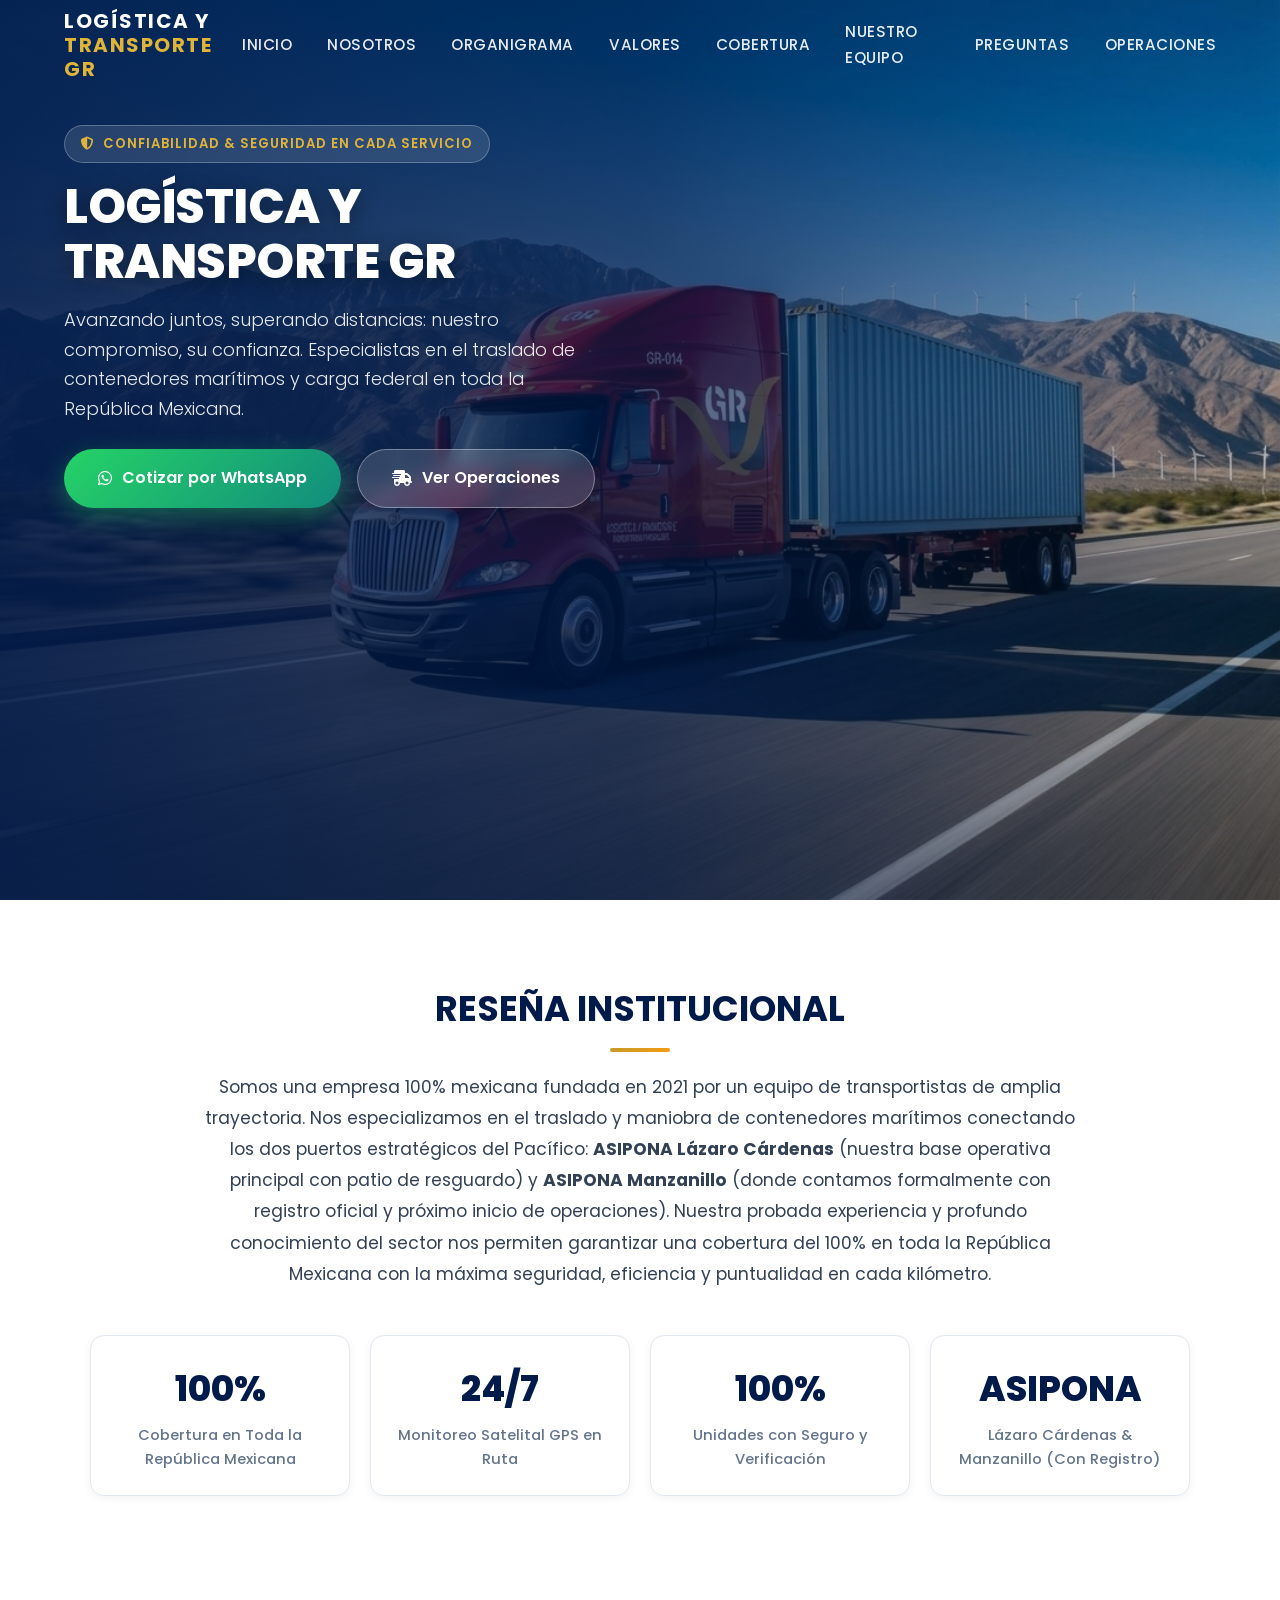
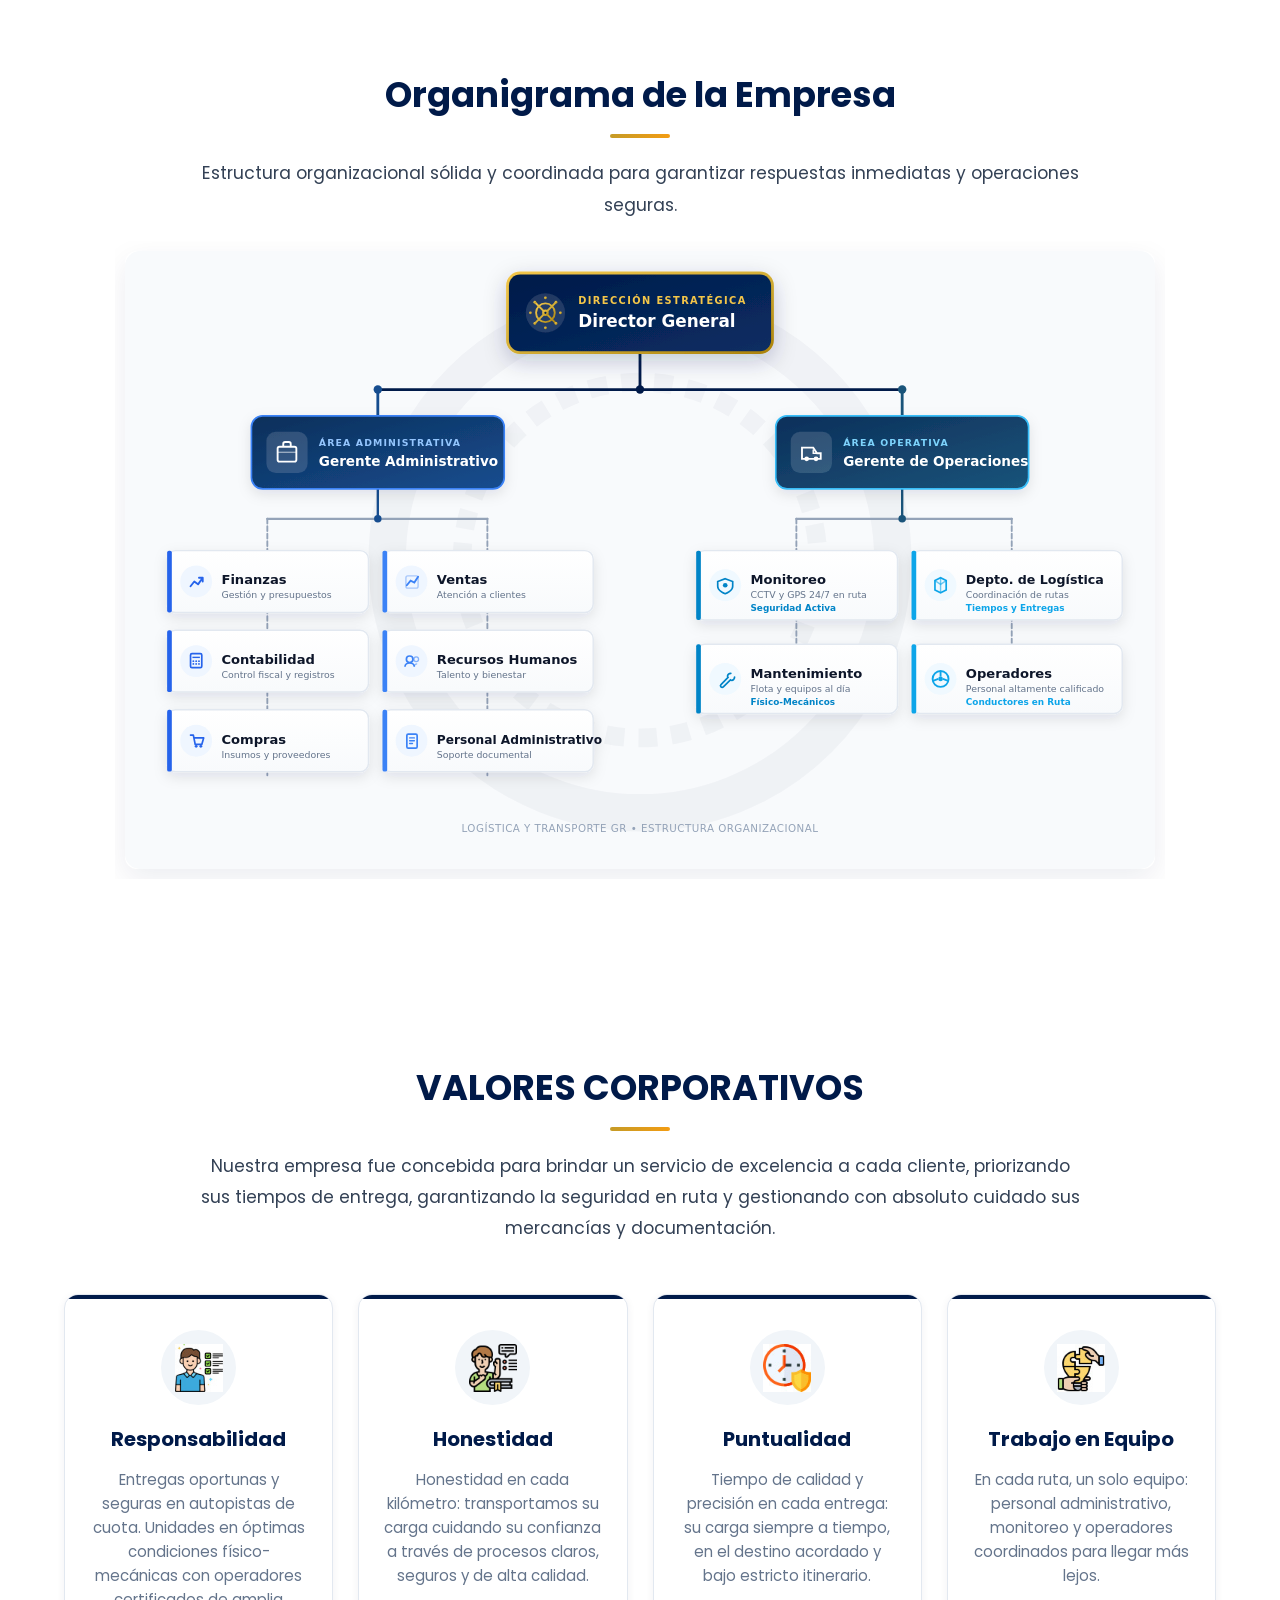
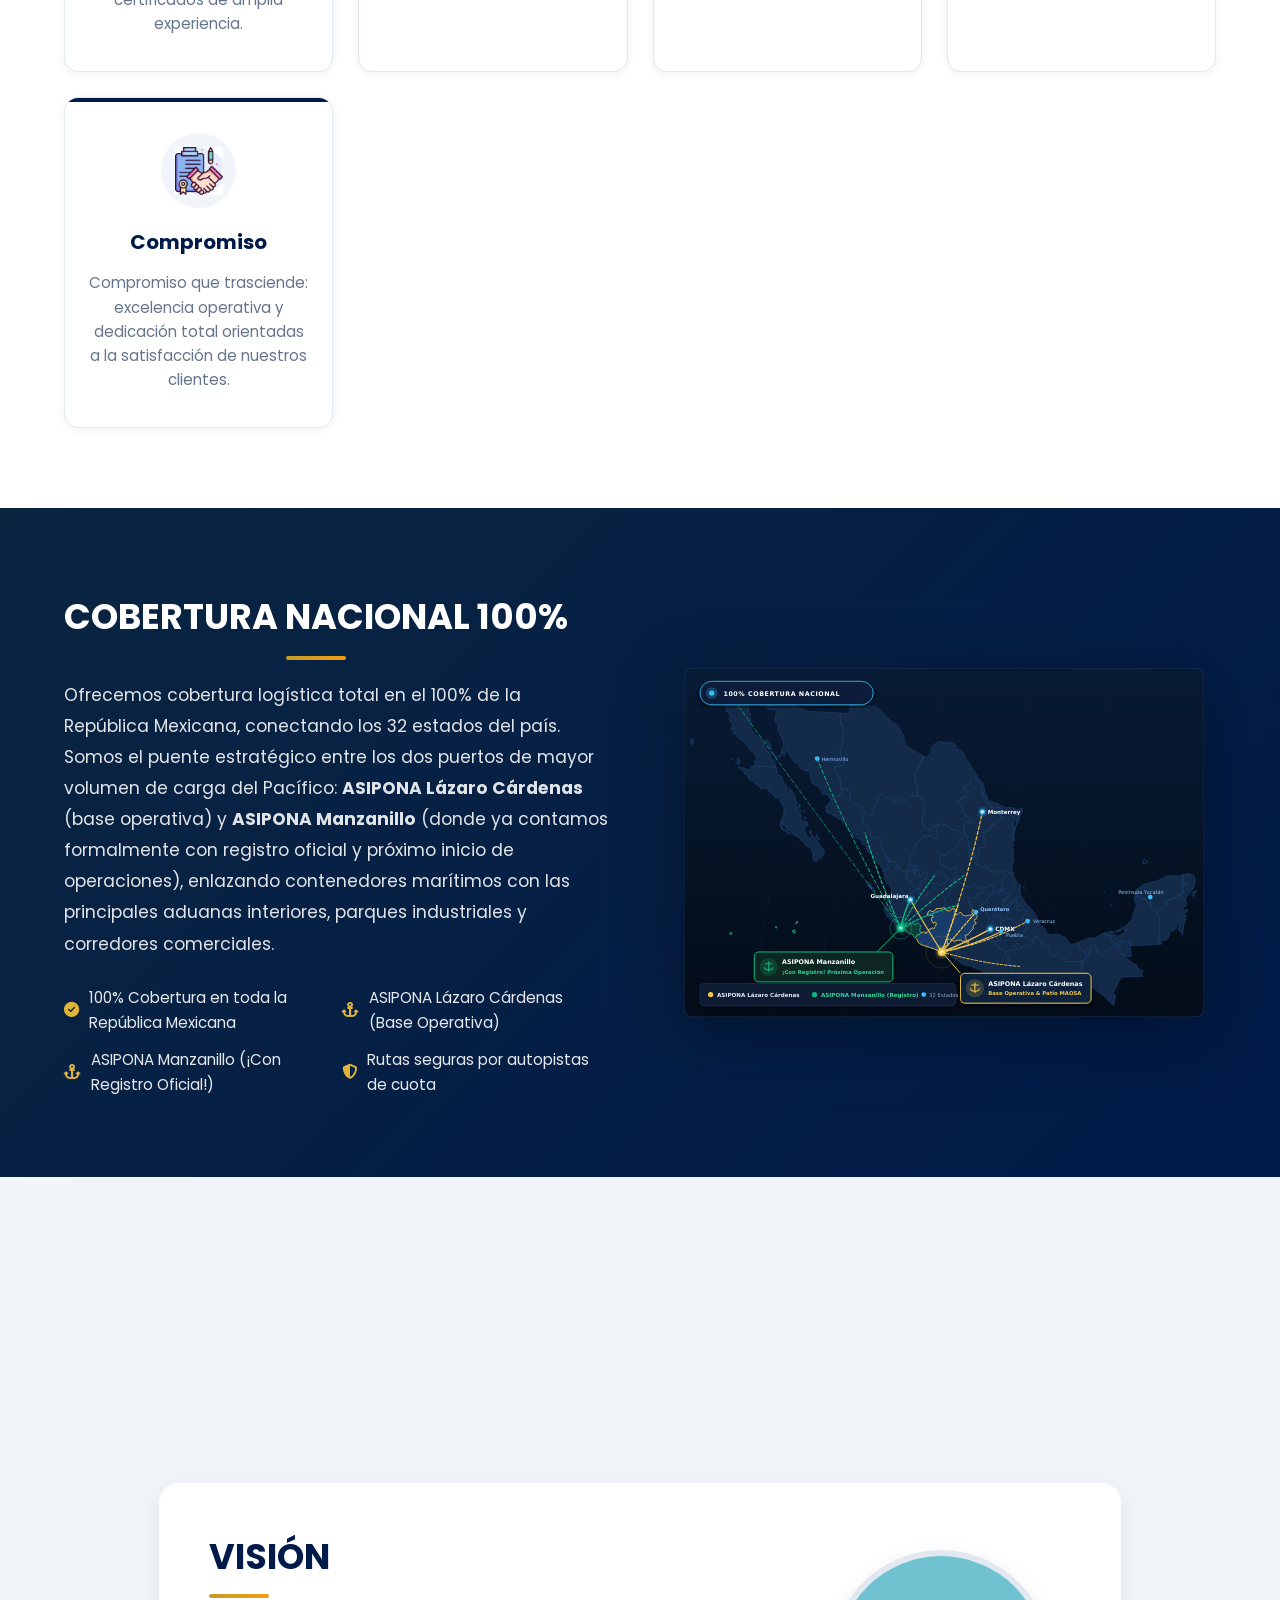
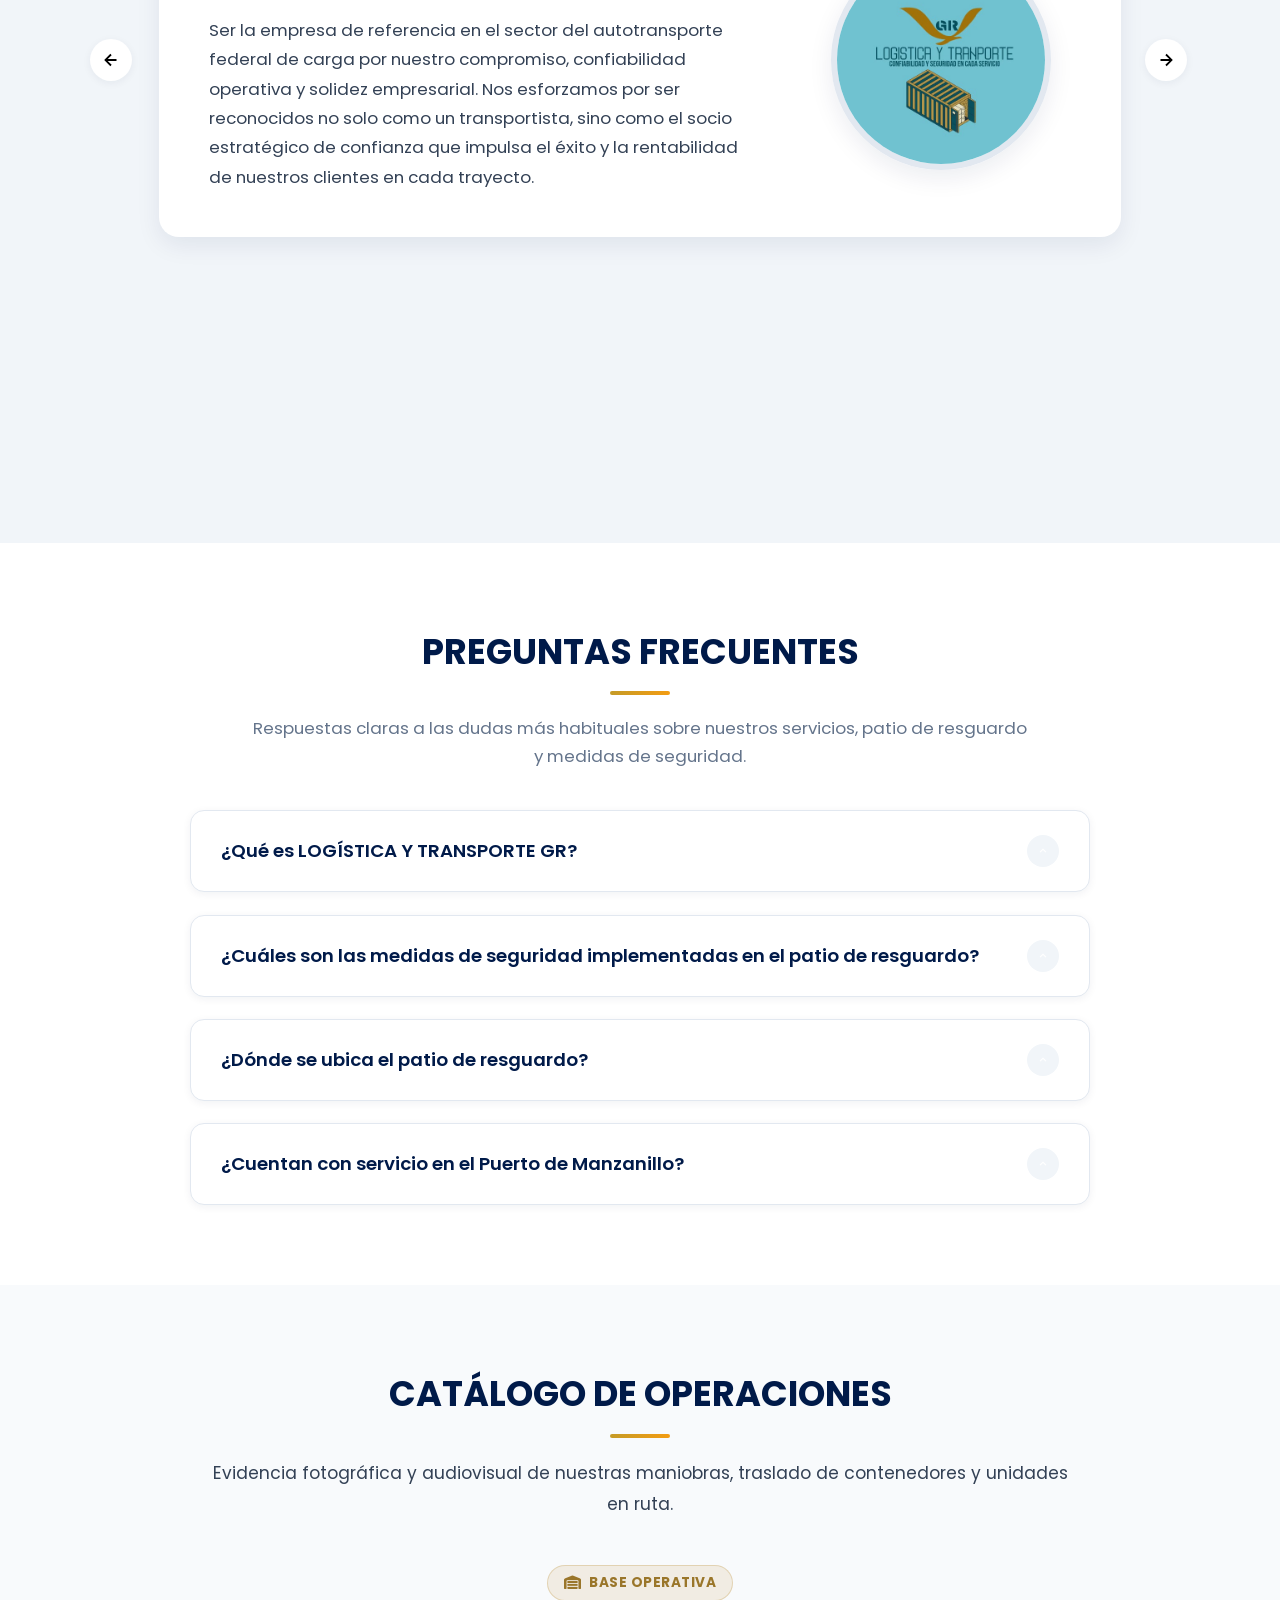
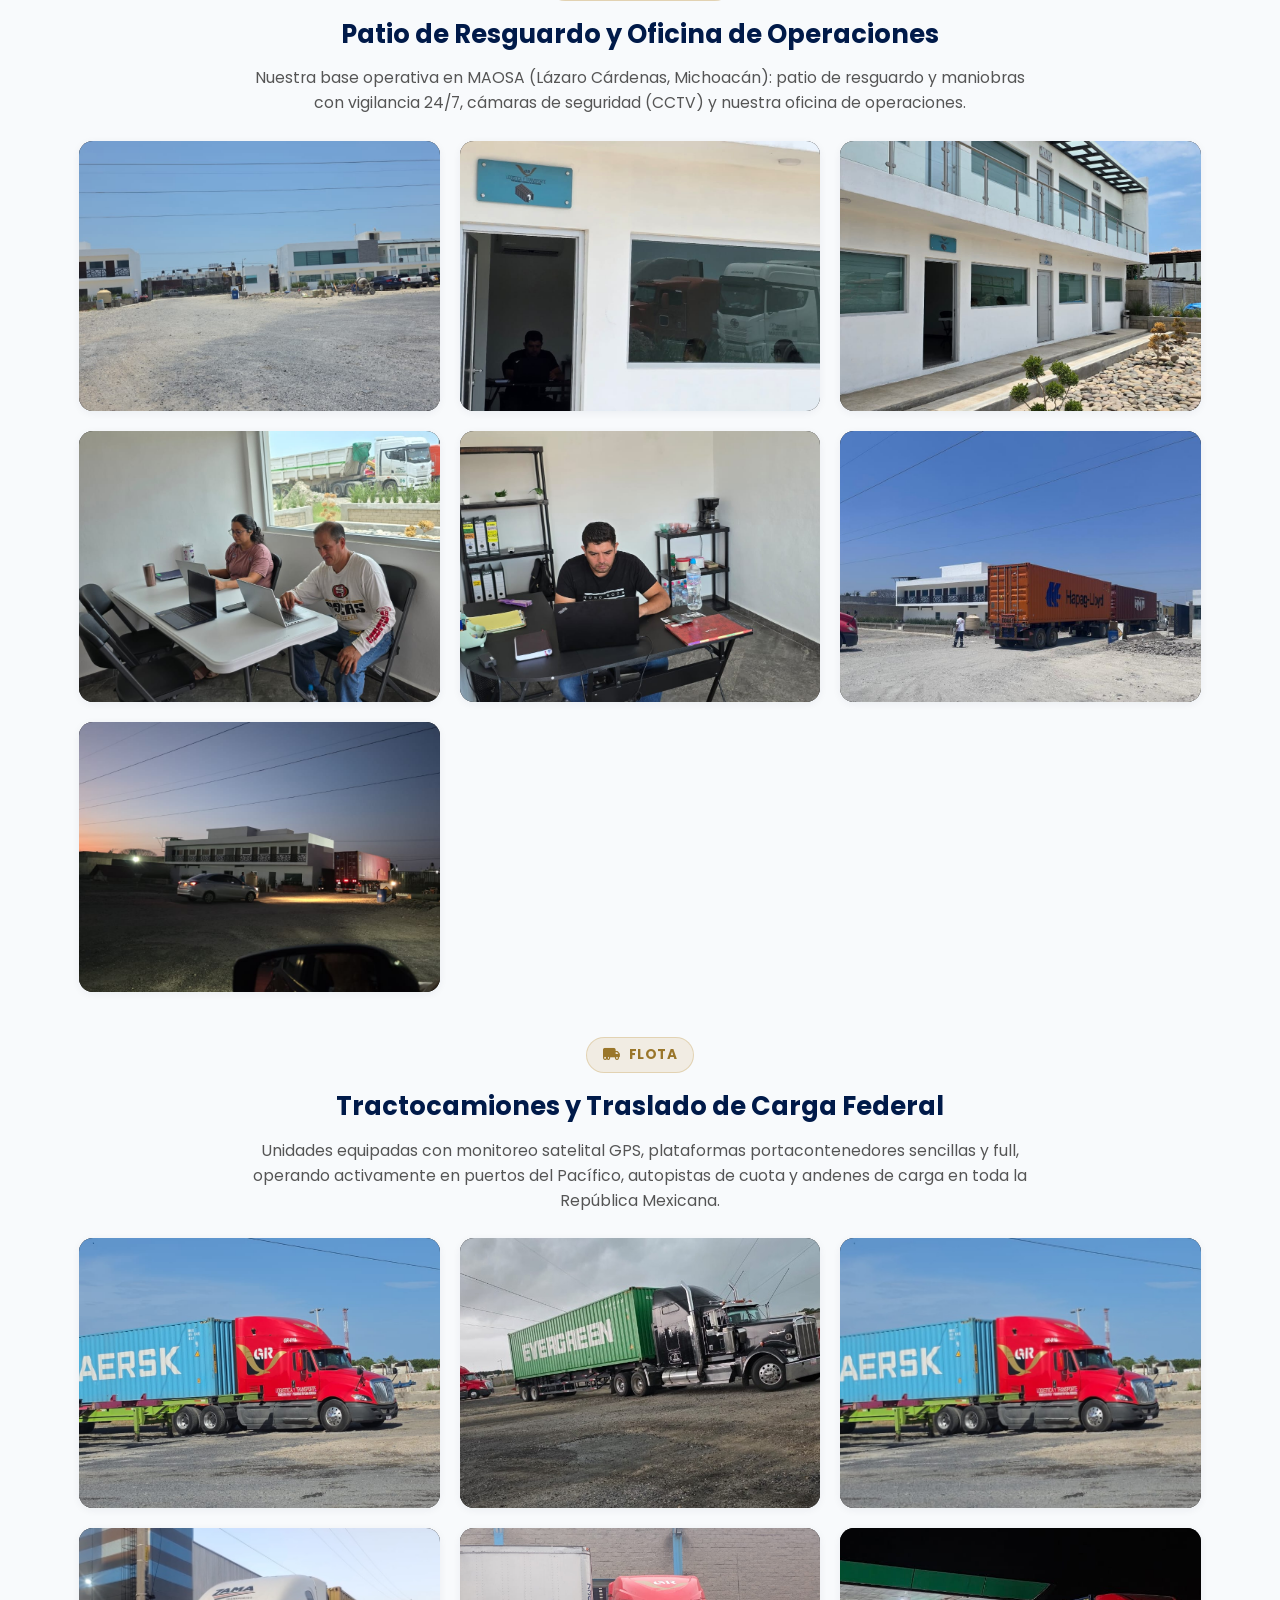
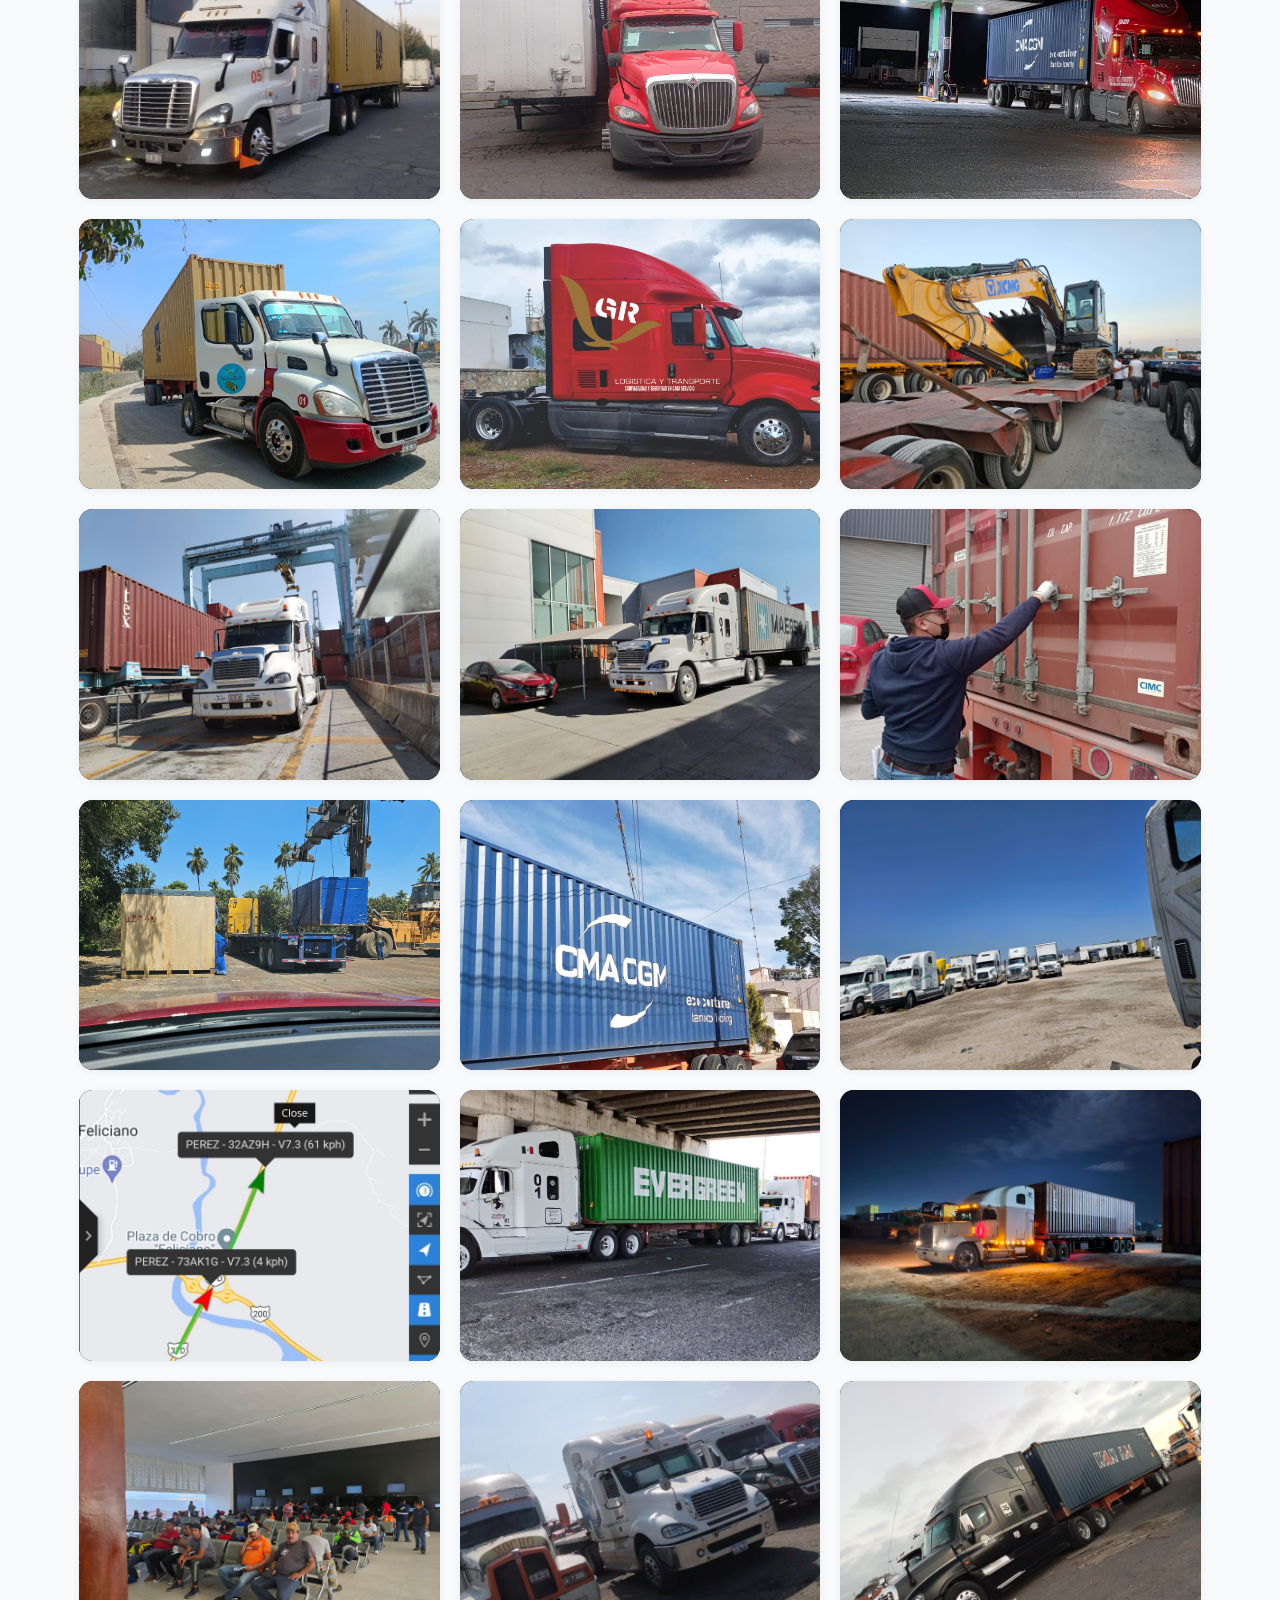
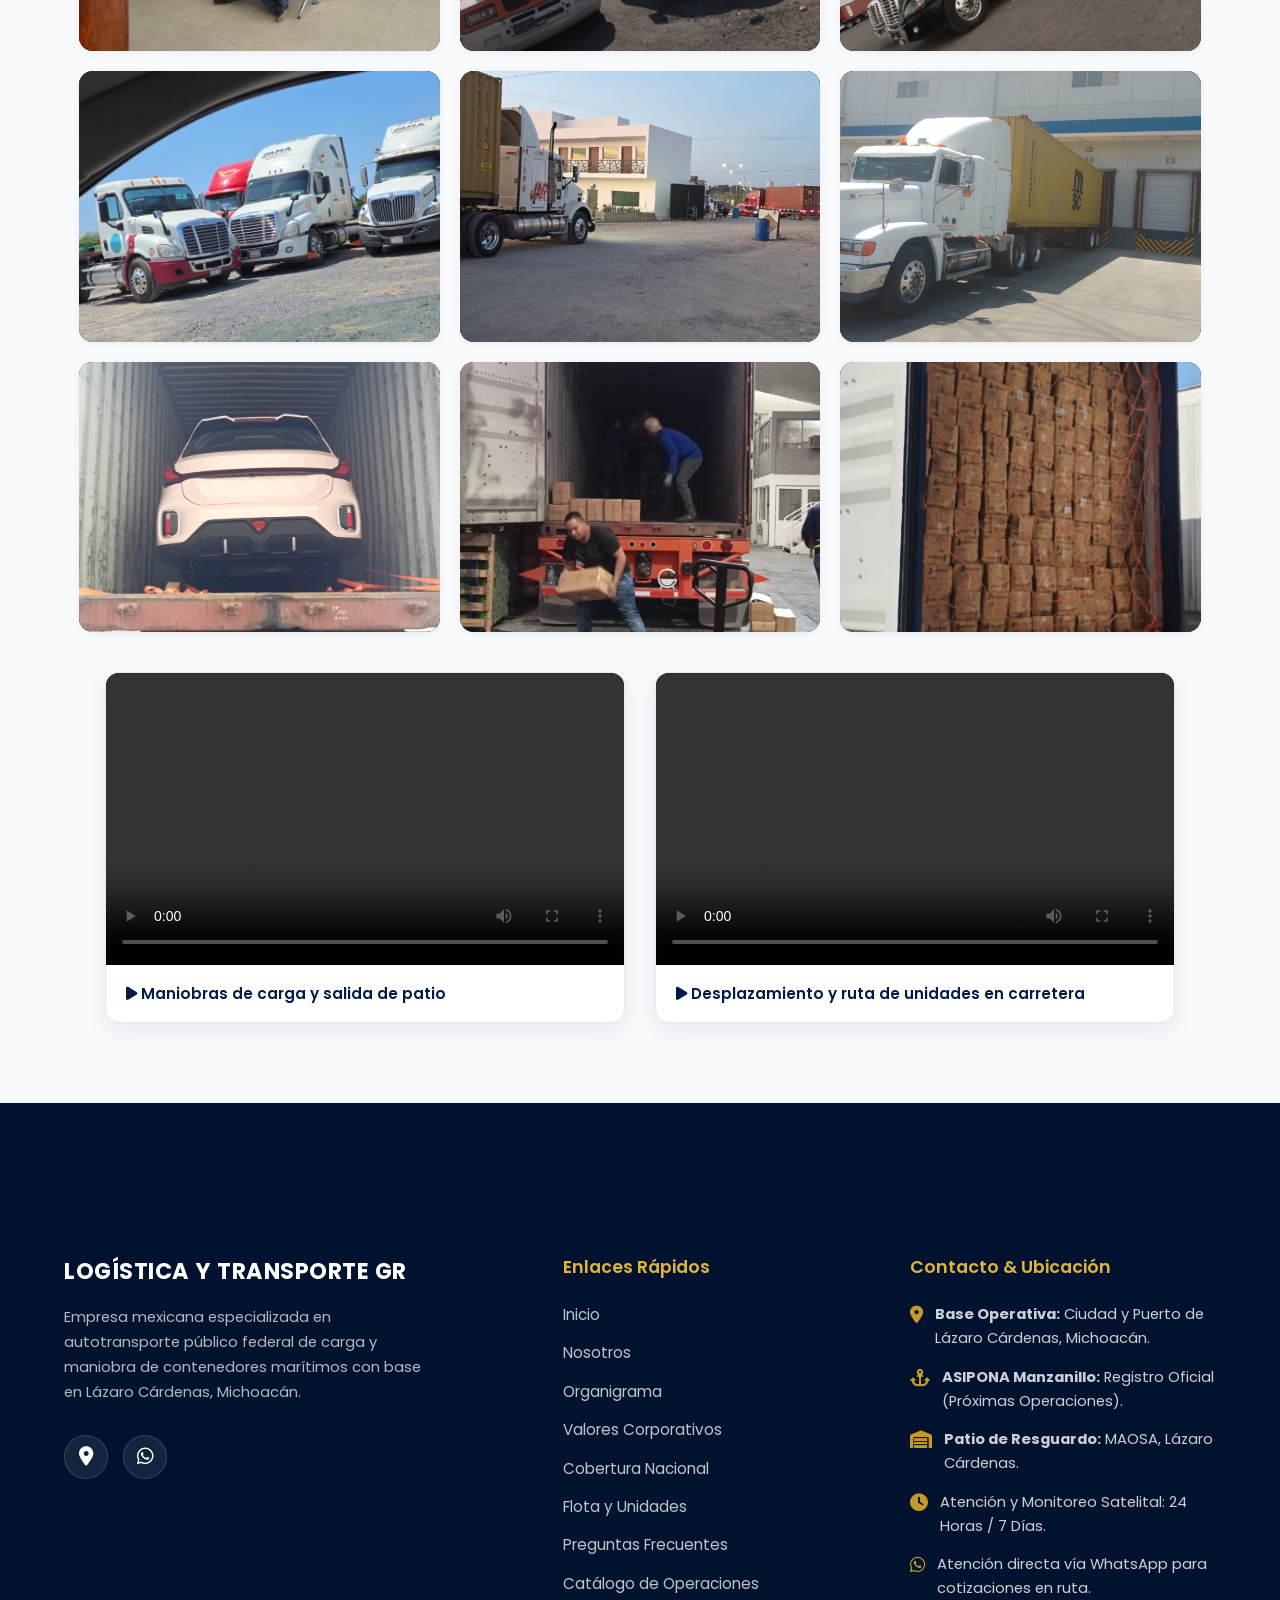
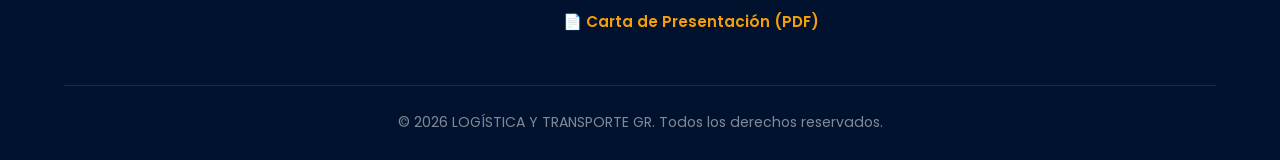
==== commit 964f9970: "feat: agregar carta de presentacion corporativa y dossier operativo en formato carta para PDF" ====
--- a/index.html
+++ b/index.html
@@ -506,6 +506,7 @@
                     <li><a href="#servicios" class="footer__link">Flota y Unidades</a></li>
                     <li><a href="#preguntas" class="footer__link">Preguntas Frecuentes</a></li>
                     <li><a href="#operaciones" class="footer__link">Catálogo de Operaciones</a></li>
+                    <li><a href="carta-presentacion.html" class="footer__link" target="_blank" style="color: #f59e0b; font-weight: 600;">📄 Carta de Presentación (PDF)</a></li>
                 </ul>
             </div>
 
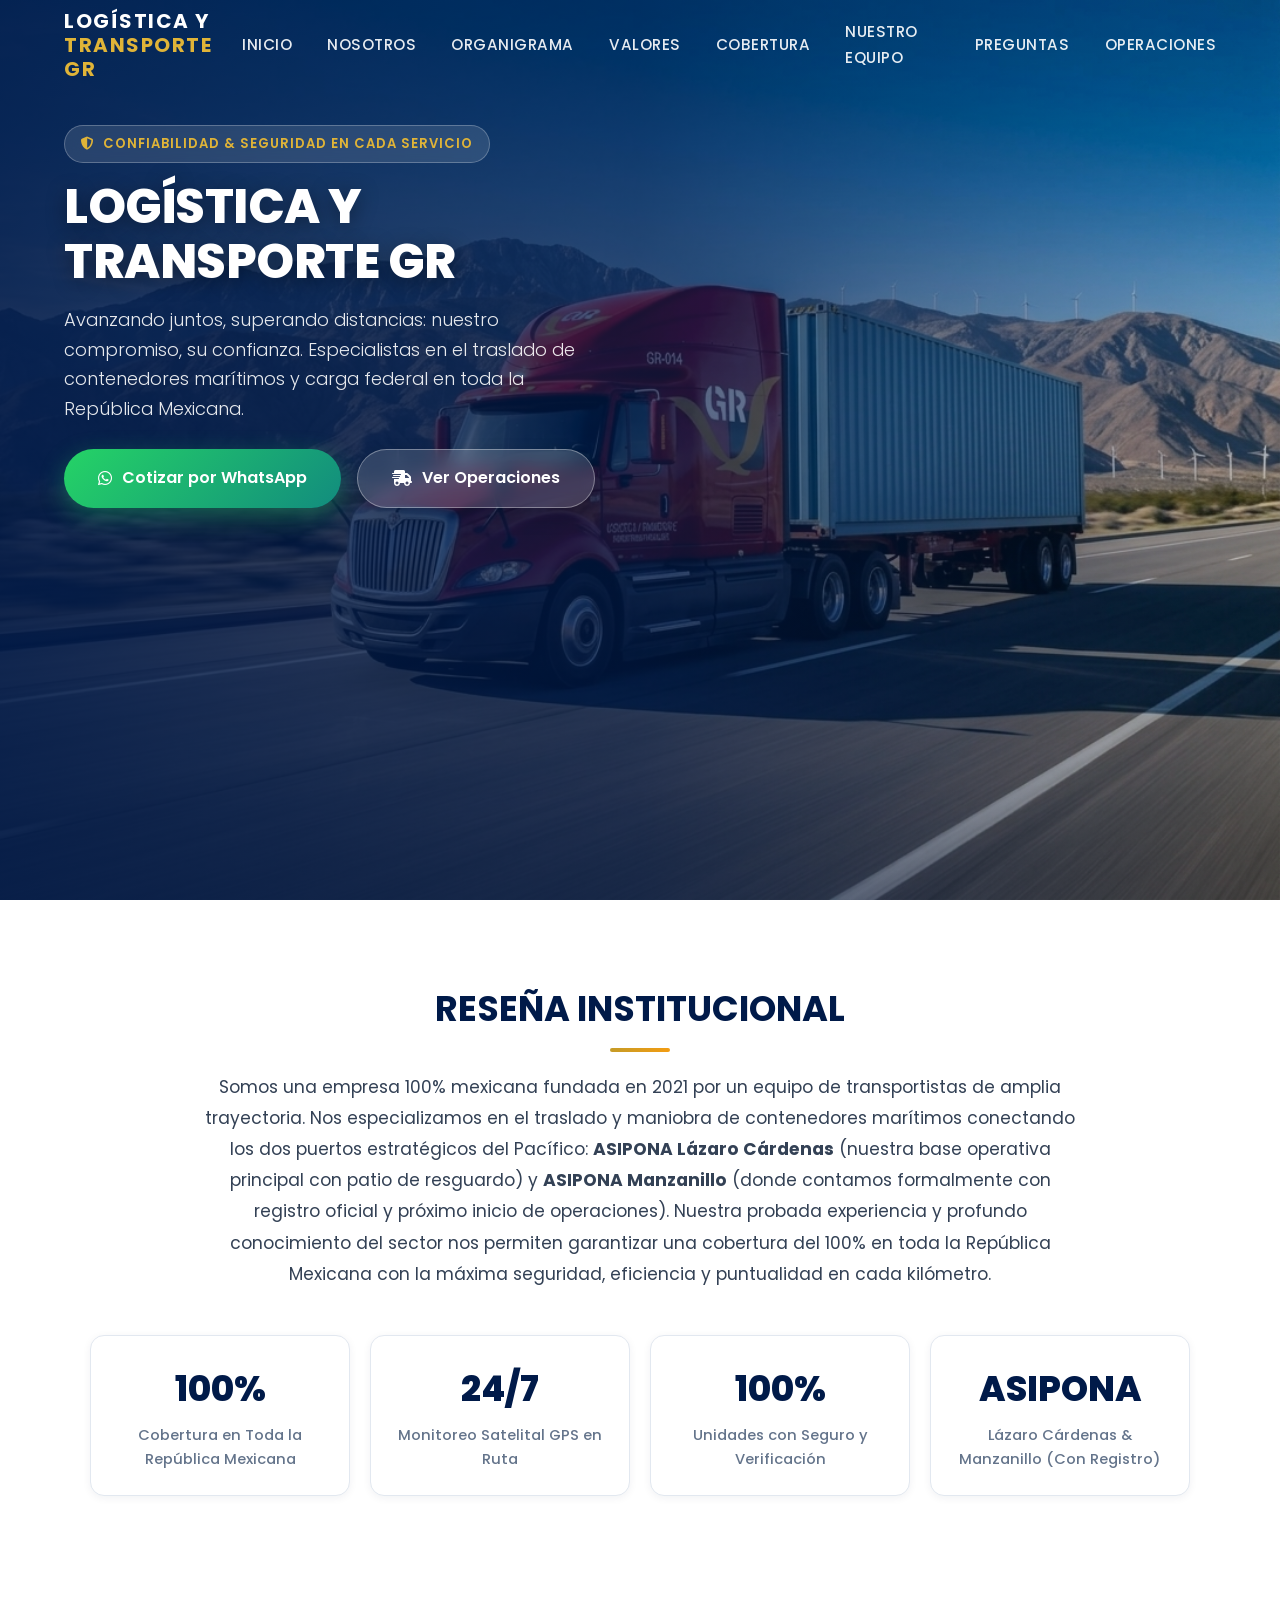
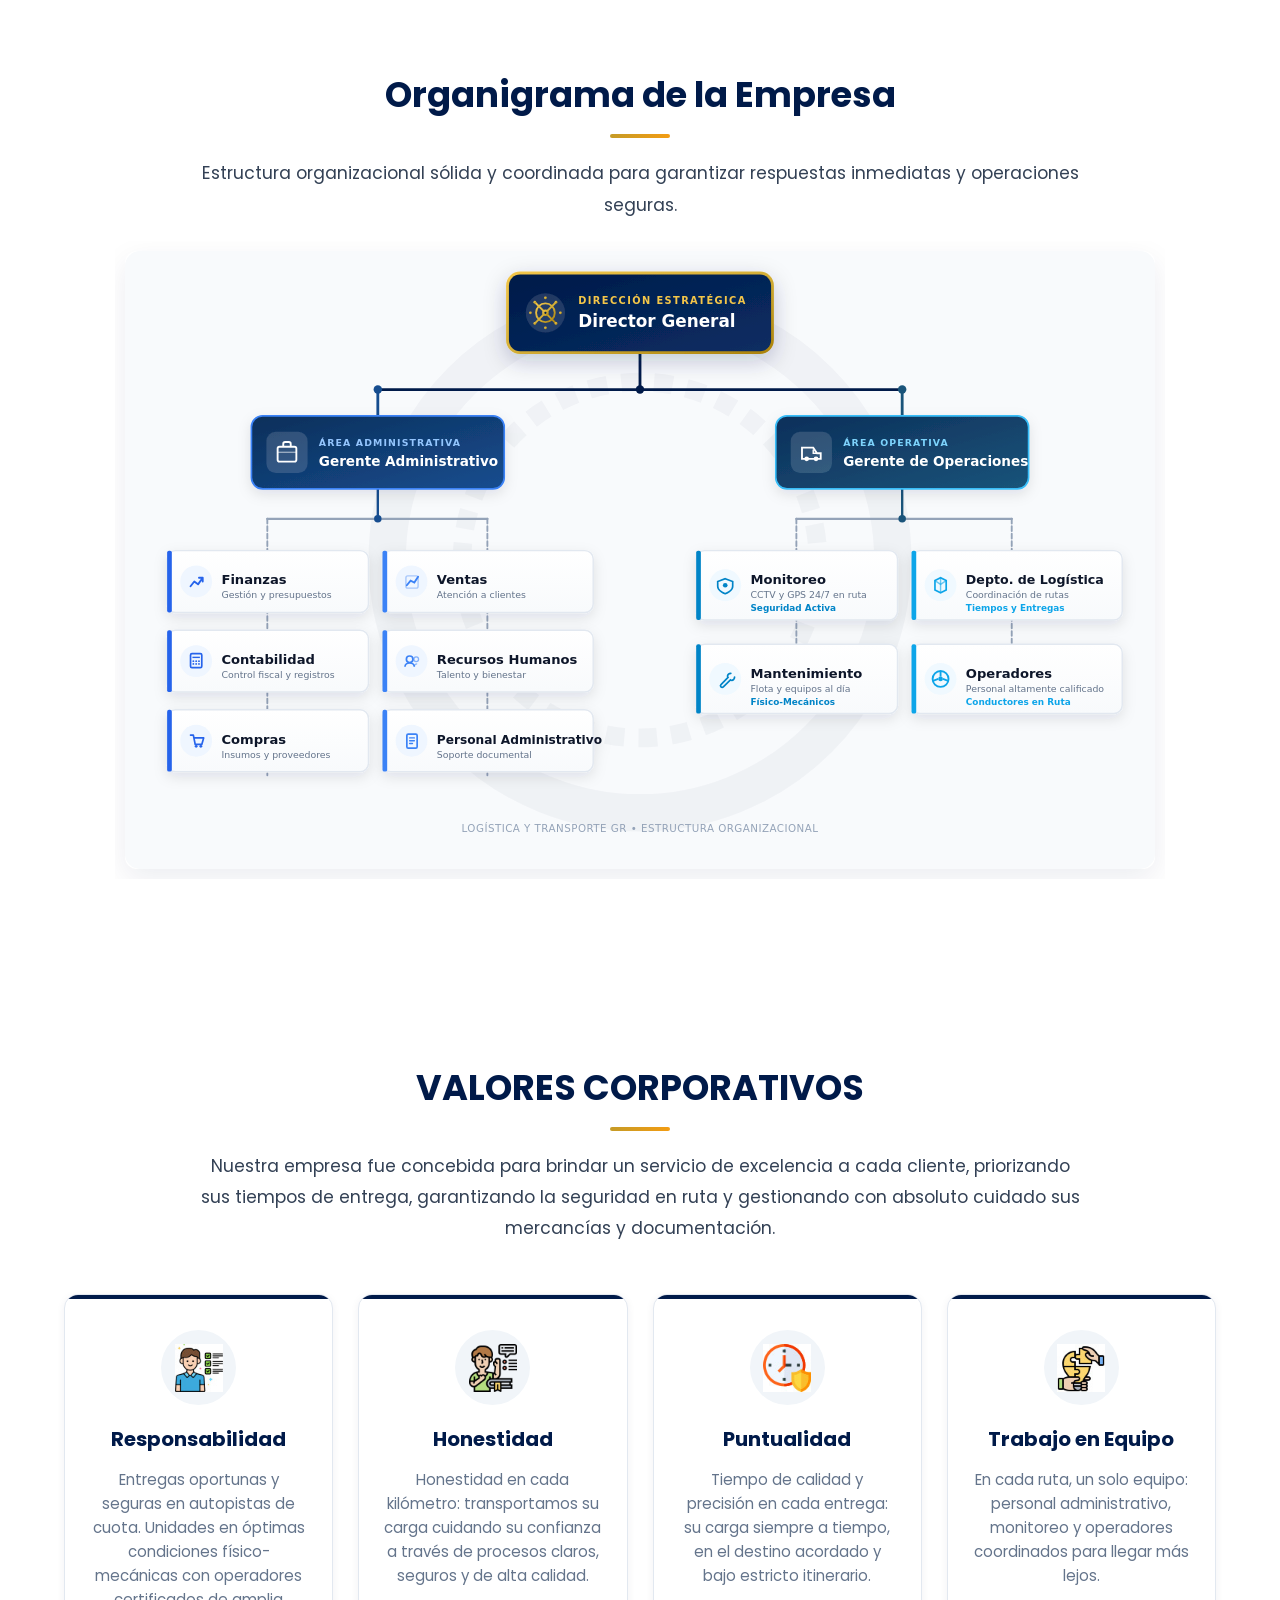
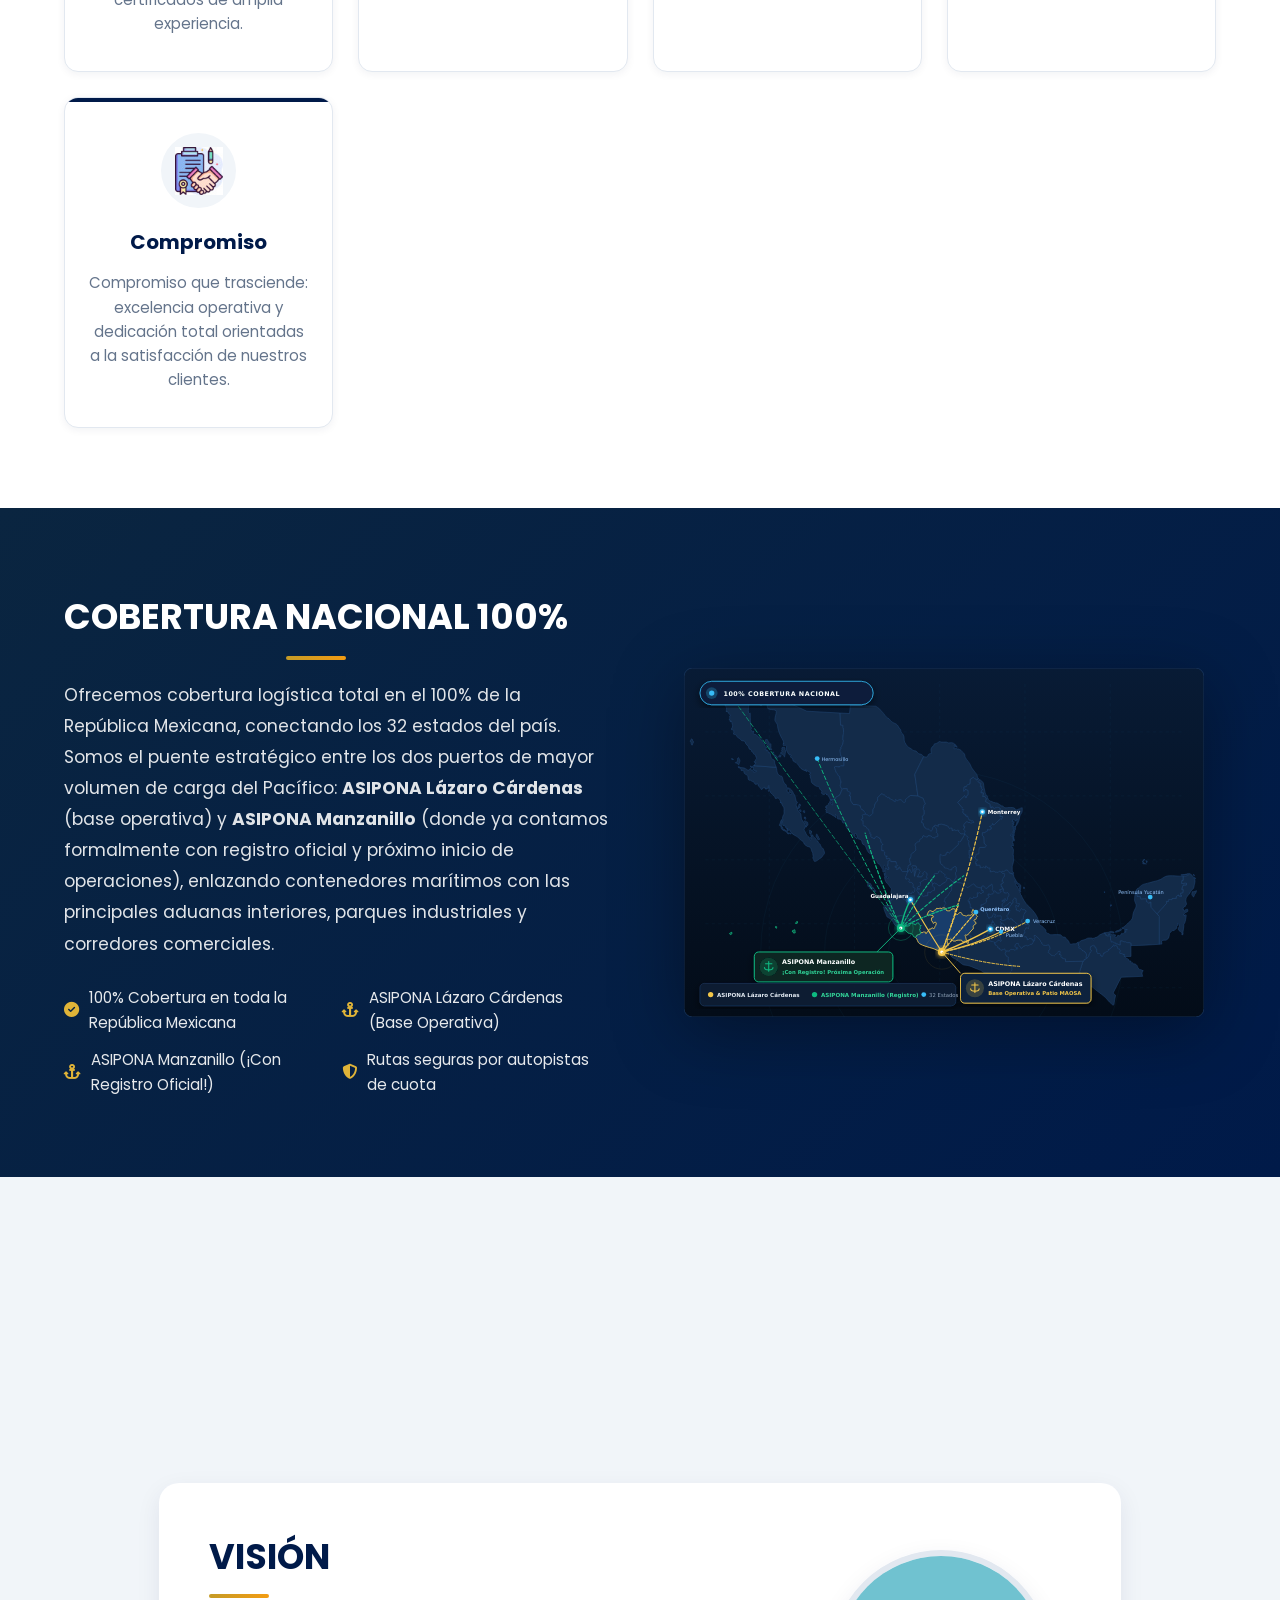
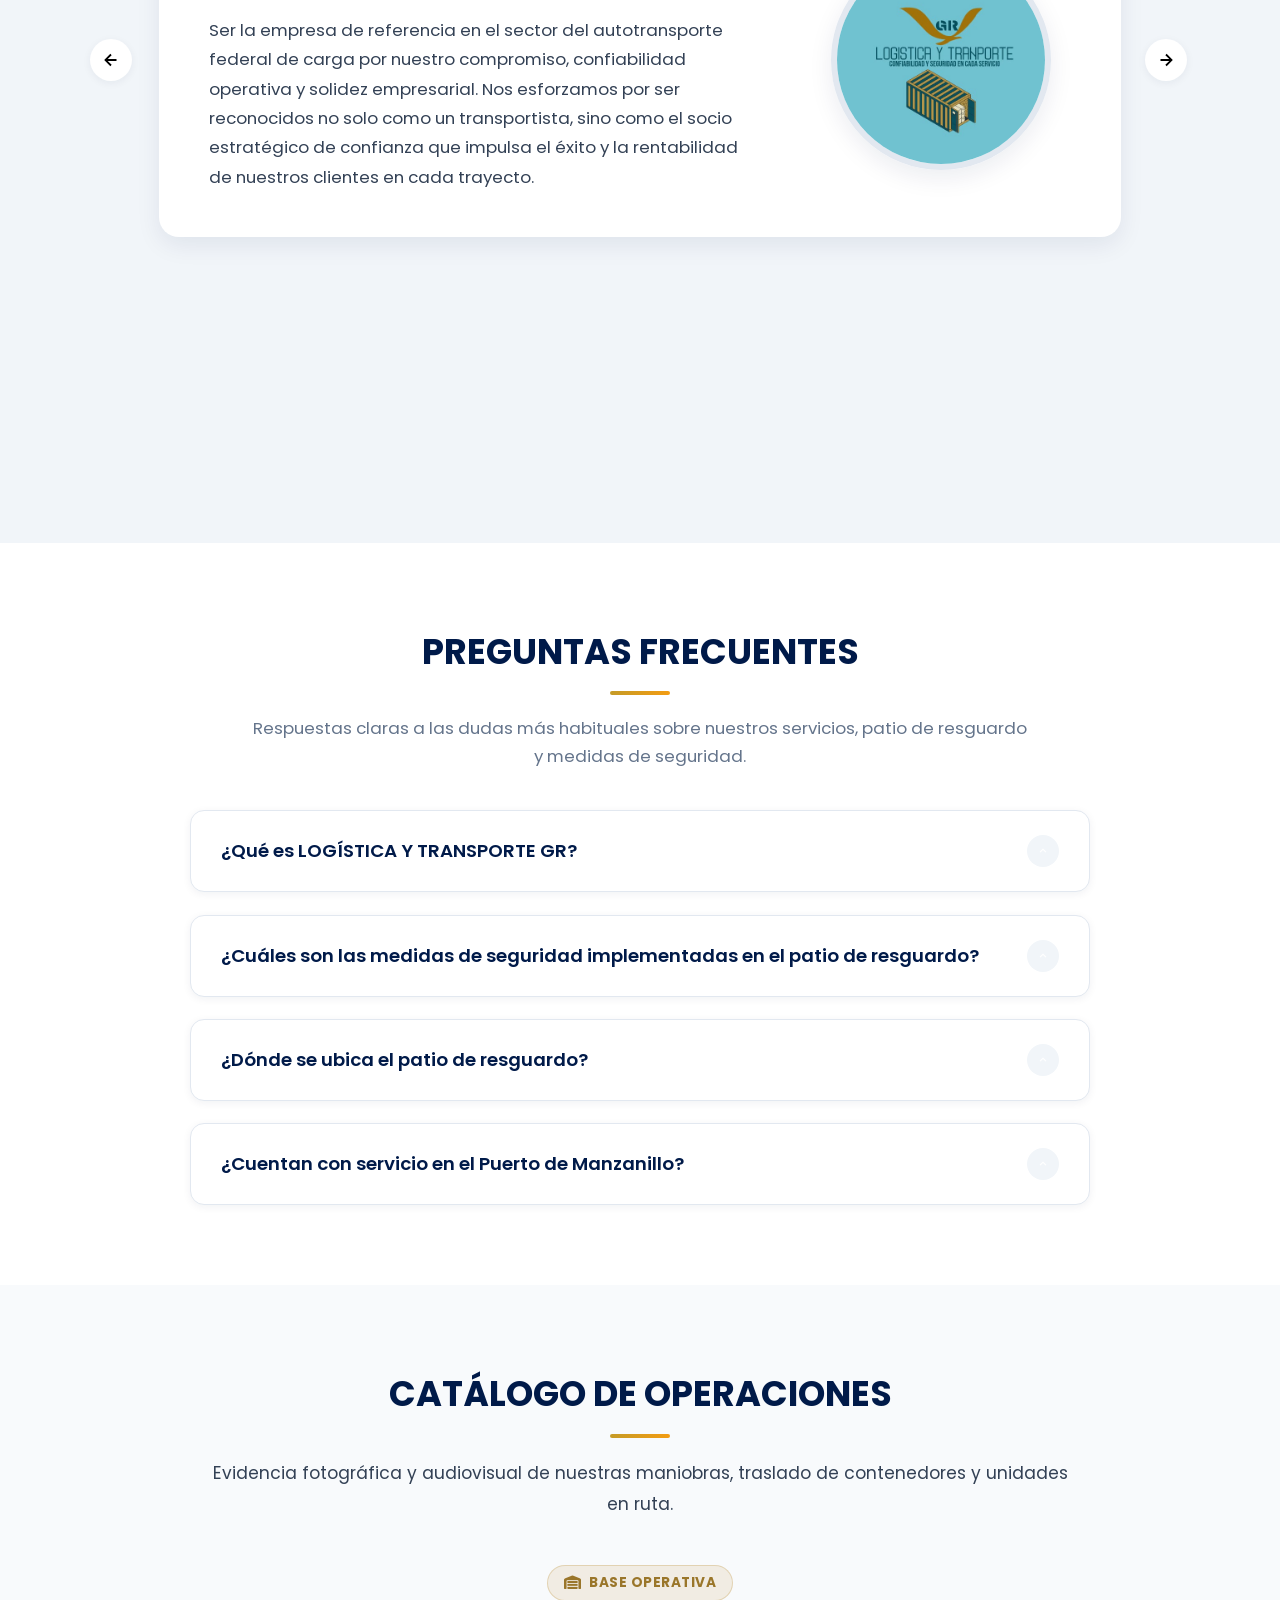
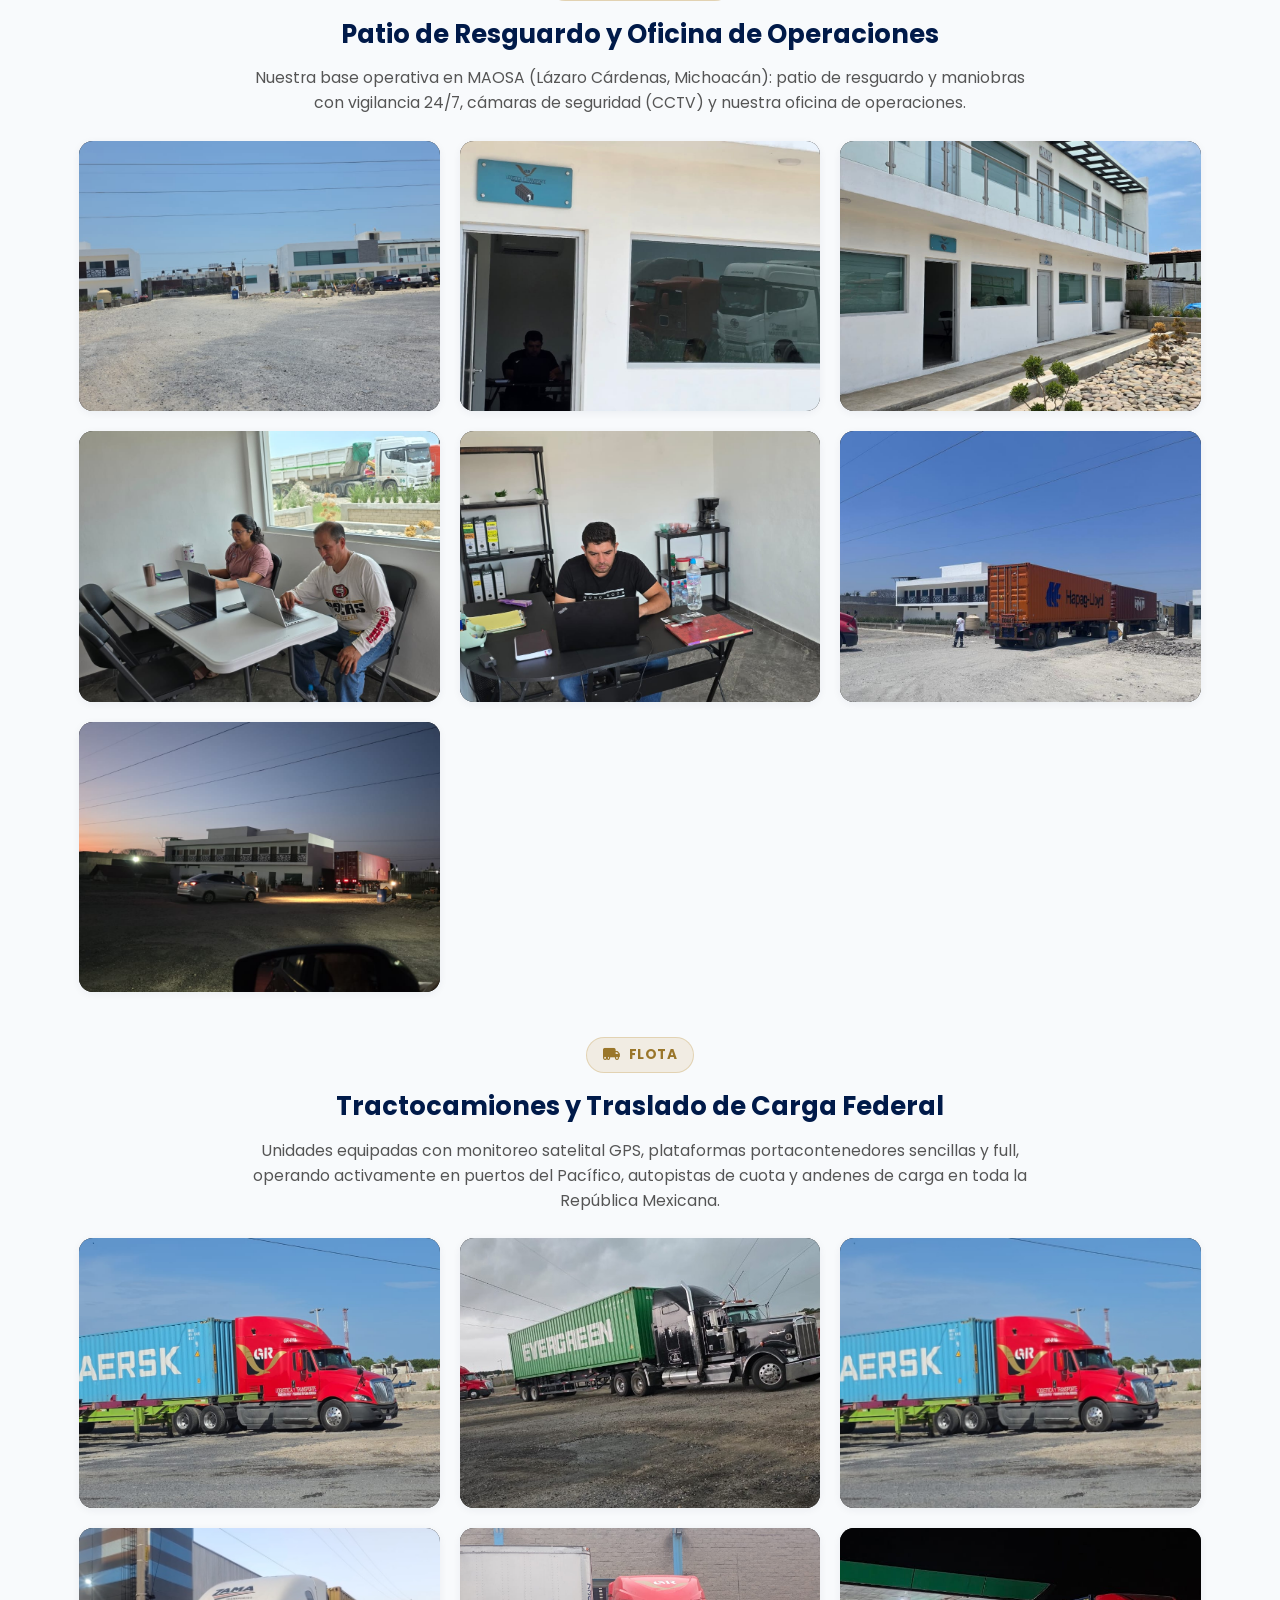
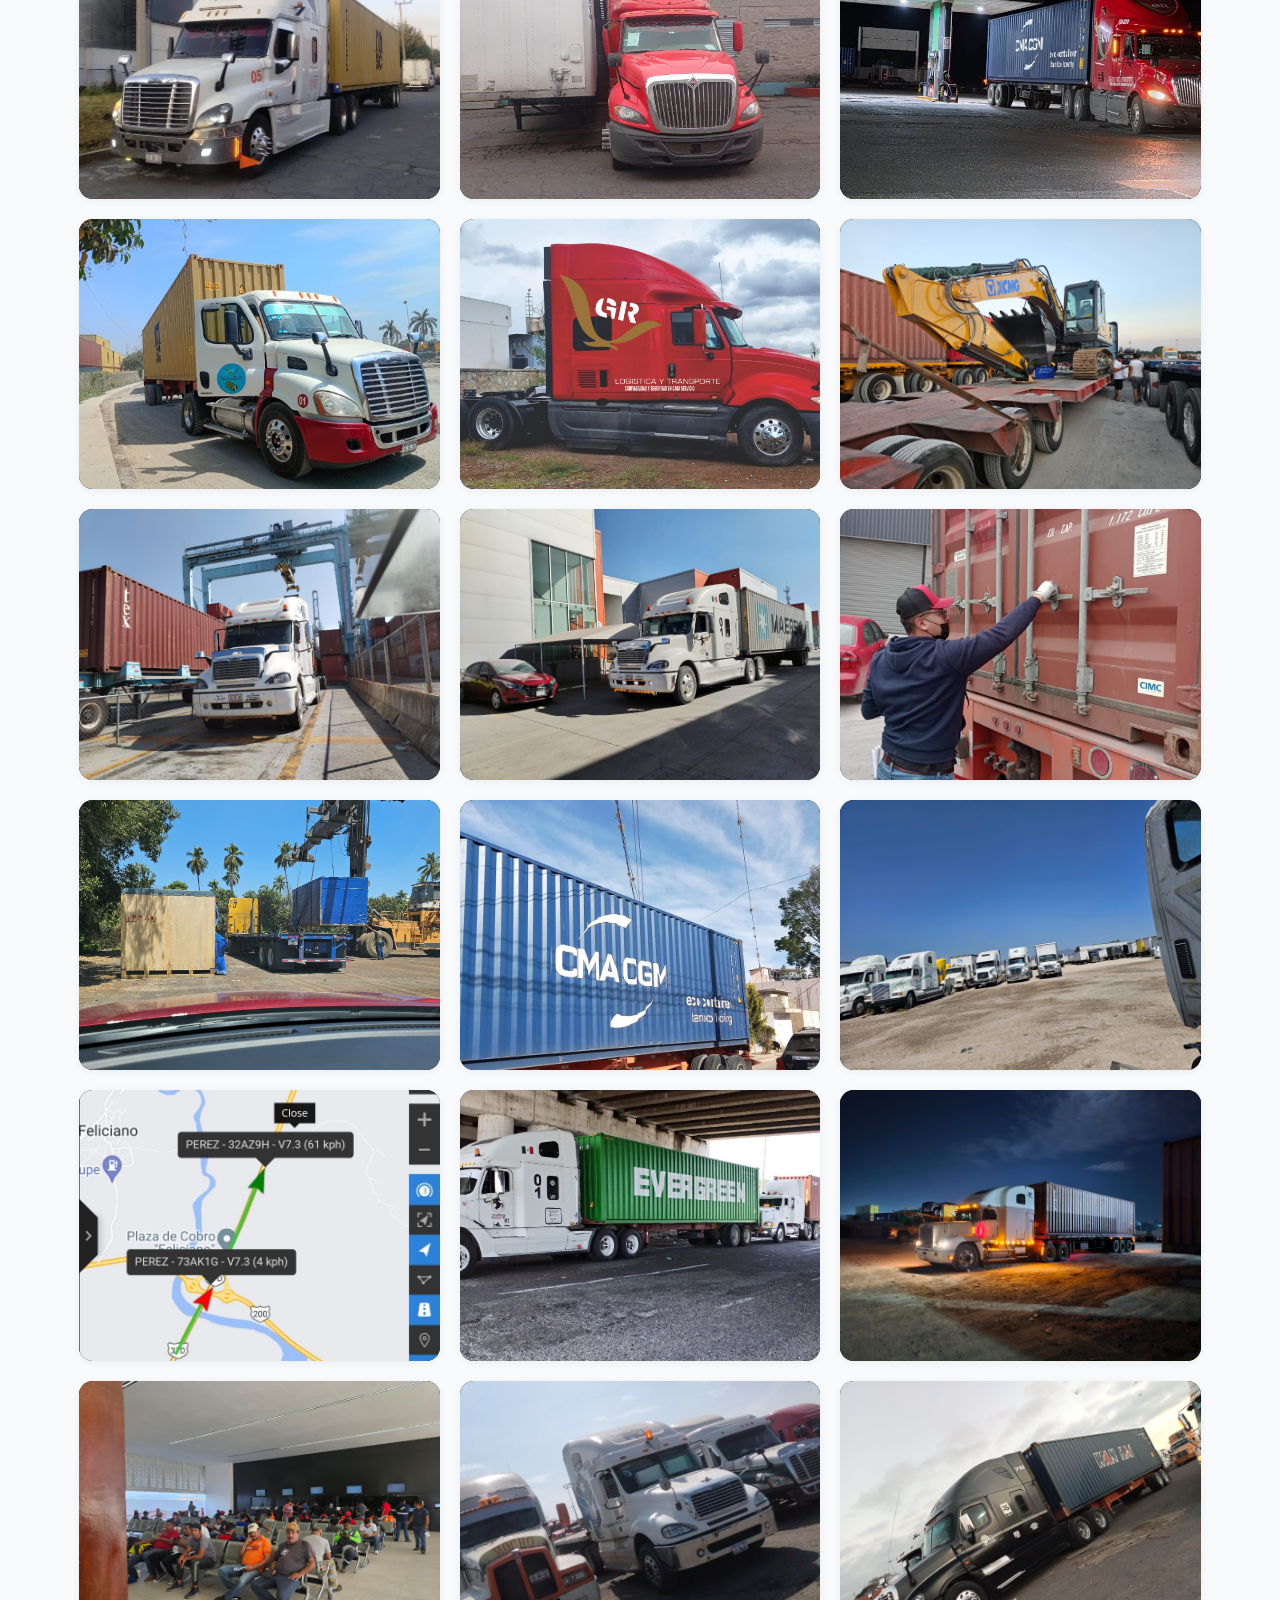
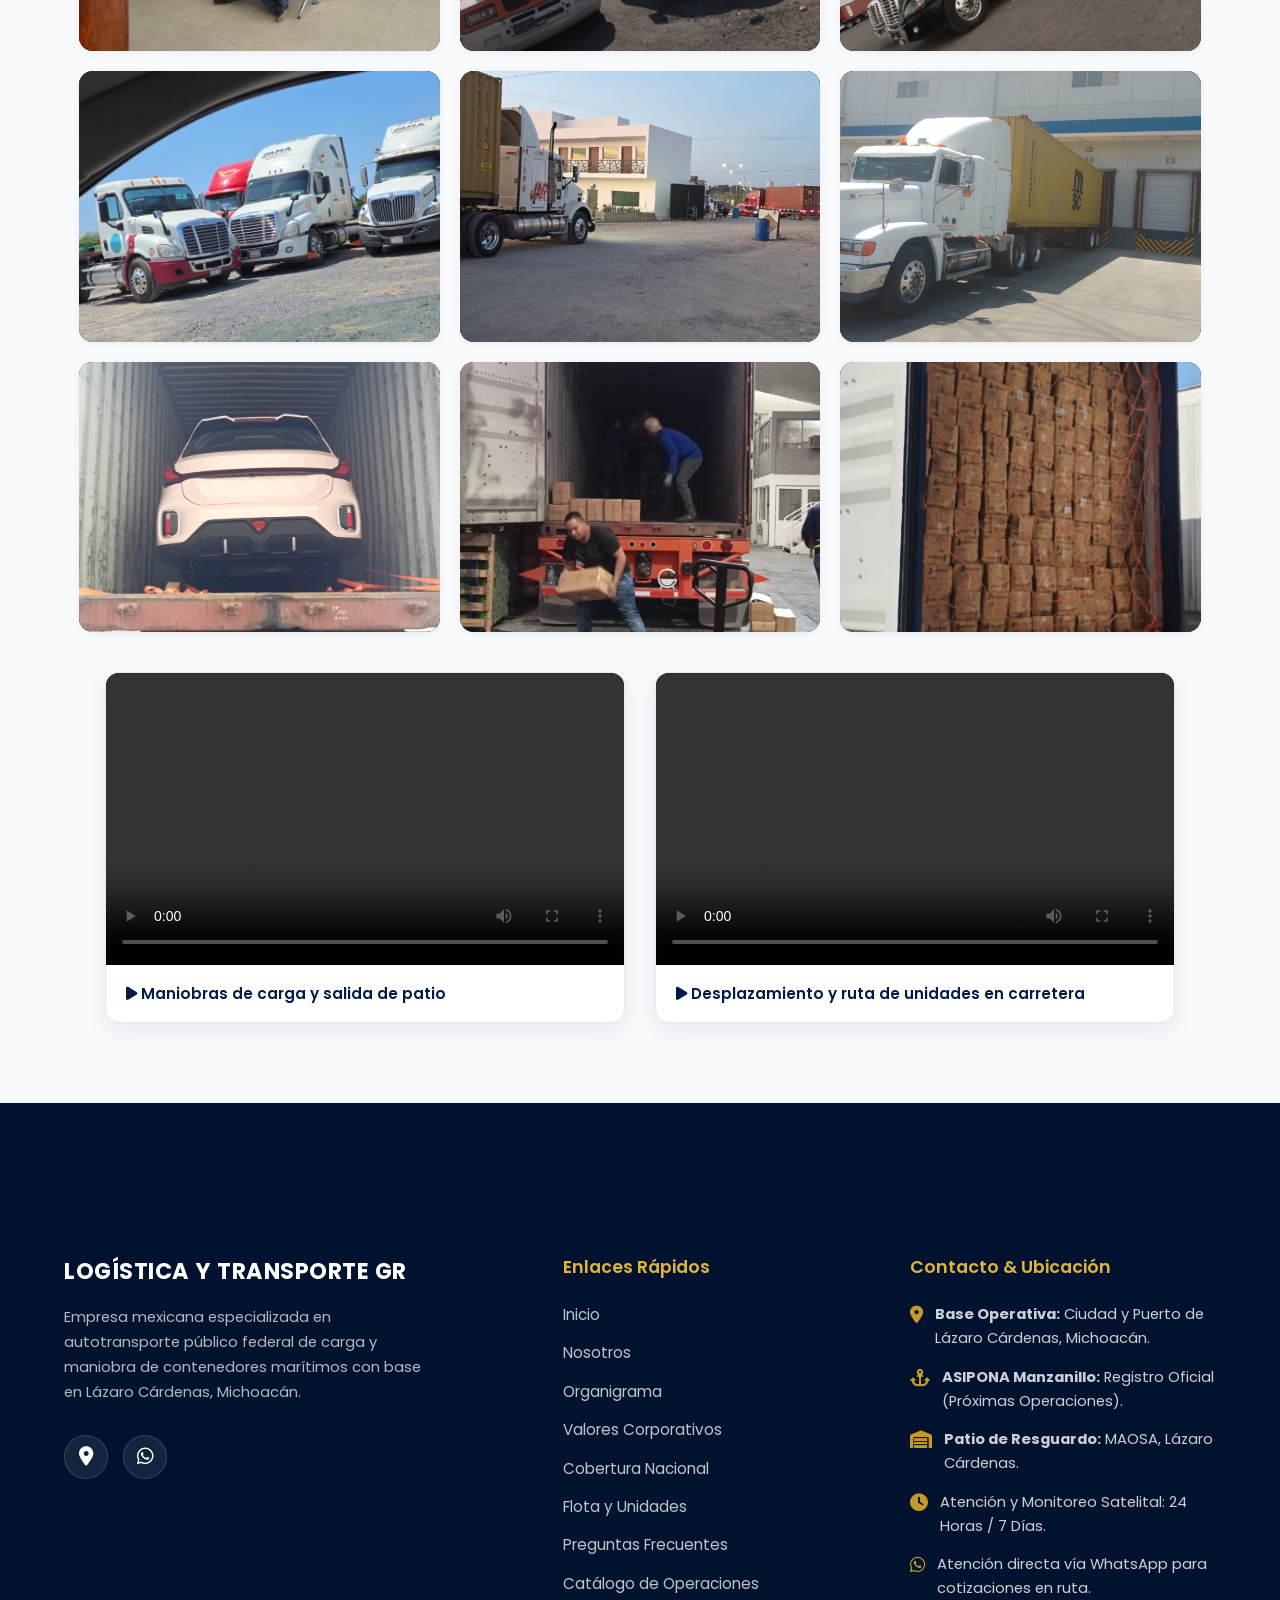
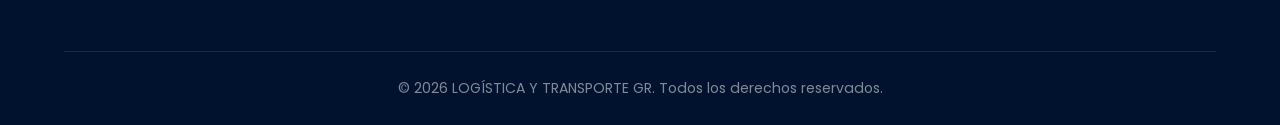
==== commit 4f110f3f: "fix: actualizar correos de contacto a svc.transportes y operaciones, y remover enlace publico de car" ====
--- a/index.html
+++ b/index.html
@@ -506,7 +506,6 @@
                     <li><a href="#servicios" class="footer__link">Flota y Unidades</a></li>
                     <li><a href="#preguntas" class="footer__link">Preguntas Frecuentes</a></li>
                     <li><a href="#operaciones" class="footer__link">Catálogo de Operaciones</a></li>
-                    <li><a href="carta-presentacion.html" class="footer__link" target="_blank" style="color: #f59e0b; font-weight: 600;">📄 Carta de Presentación (PDF)</a></li>
                 </ul>
             </div>
 
